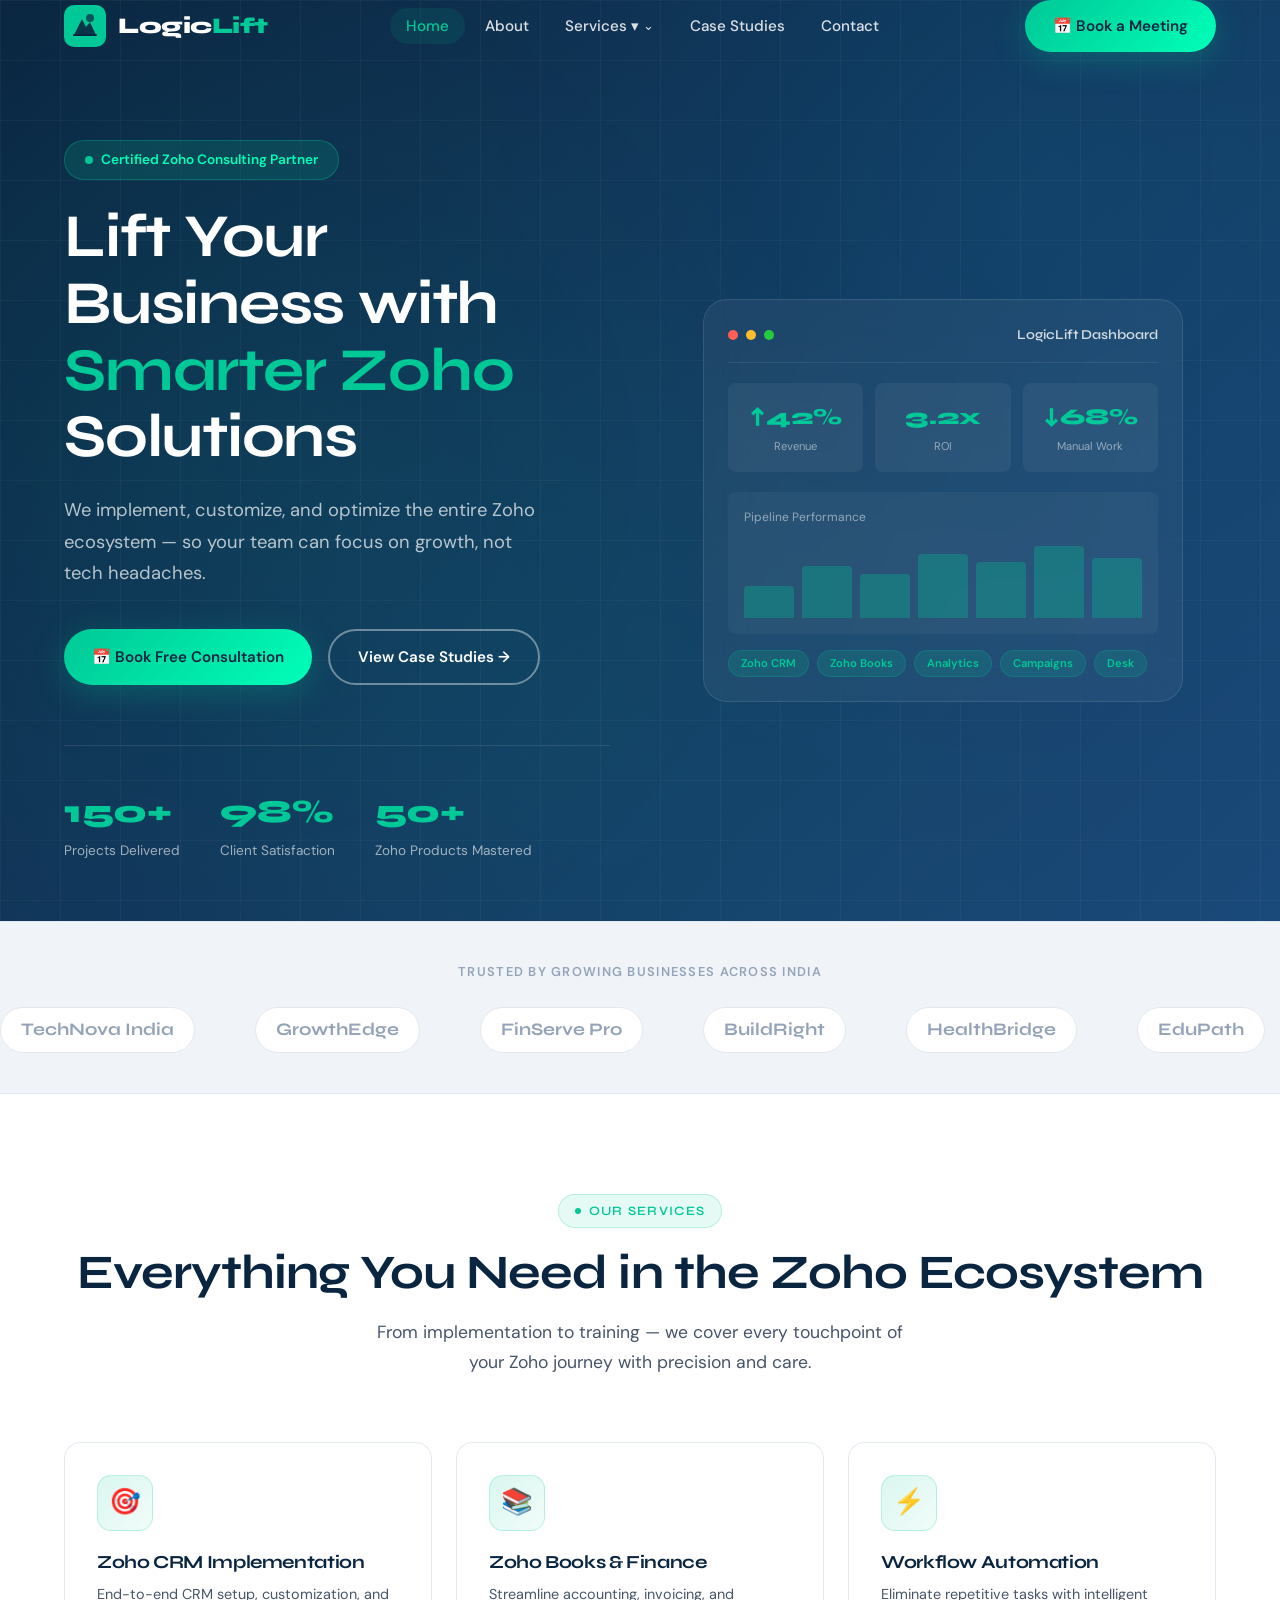
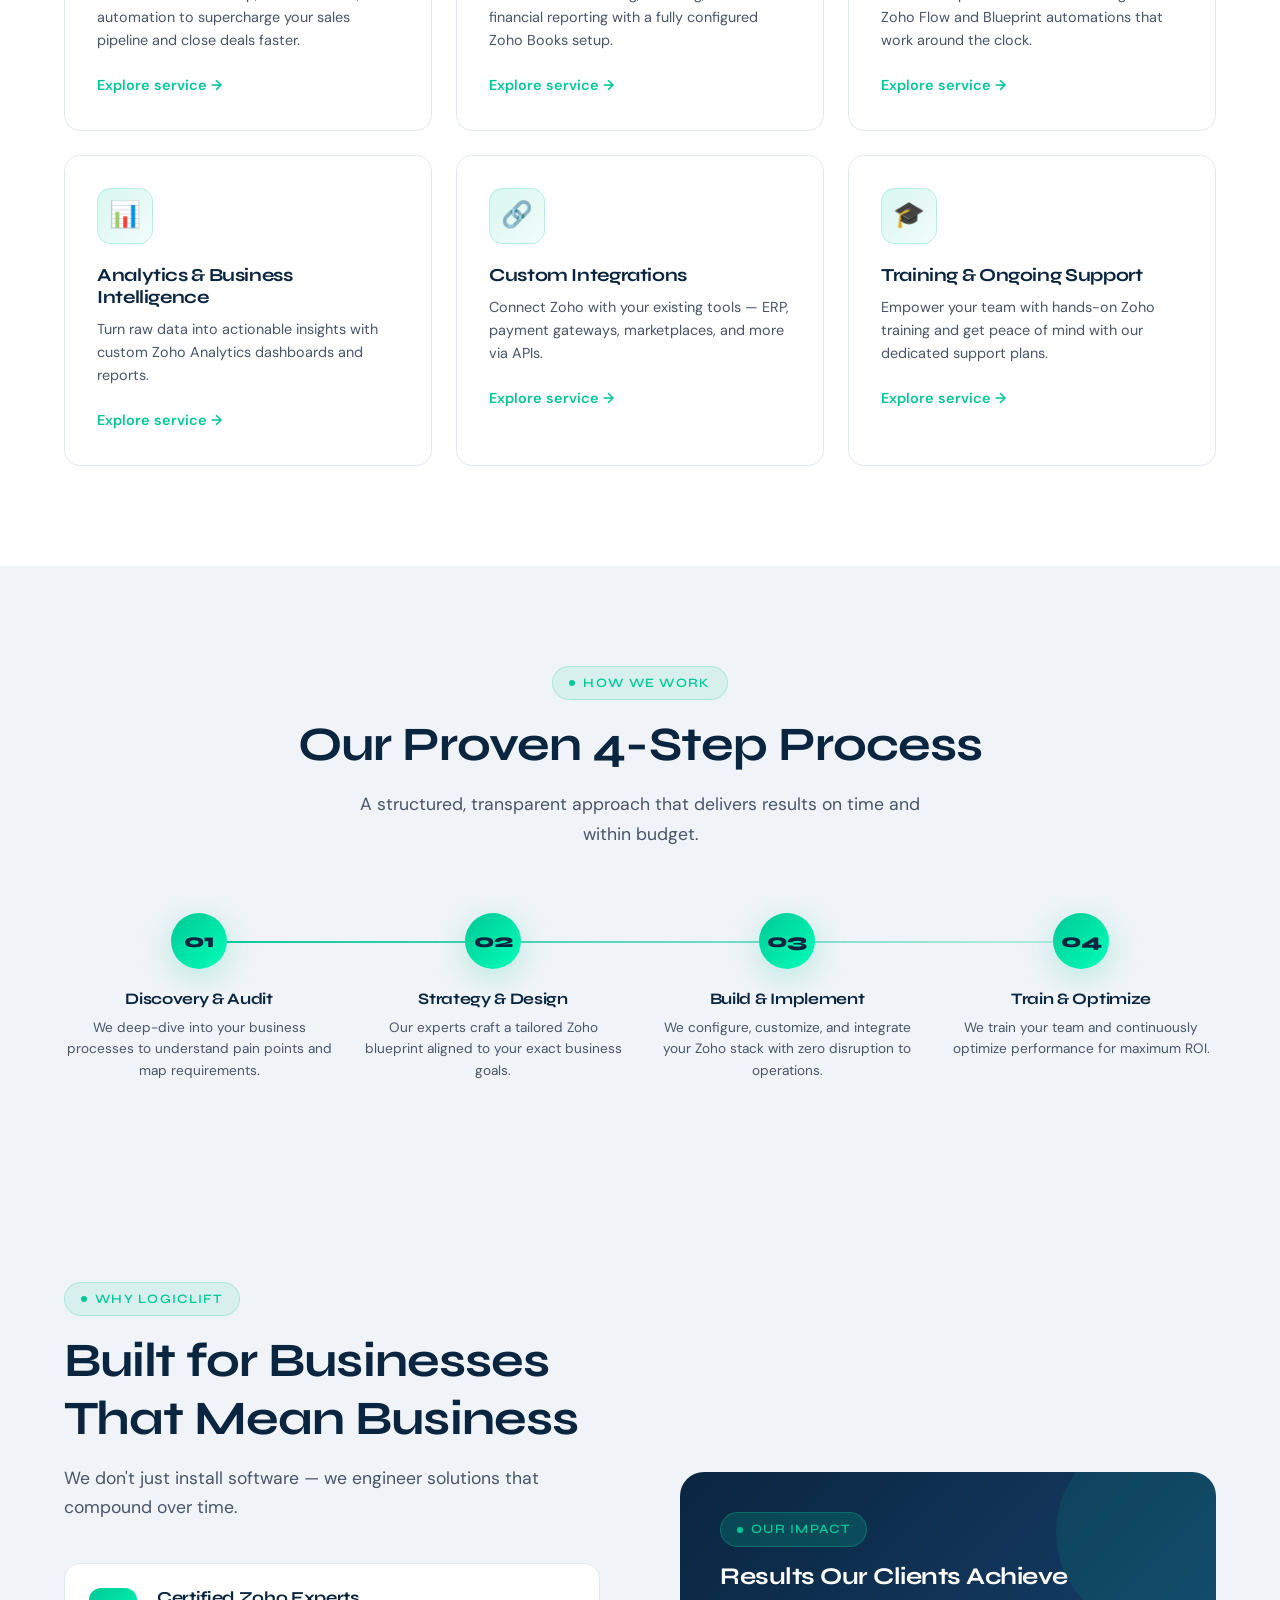
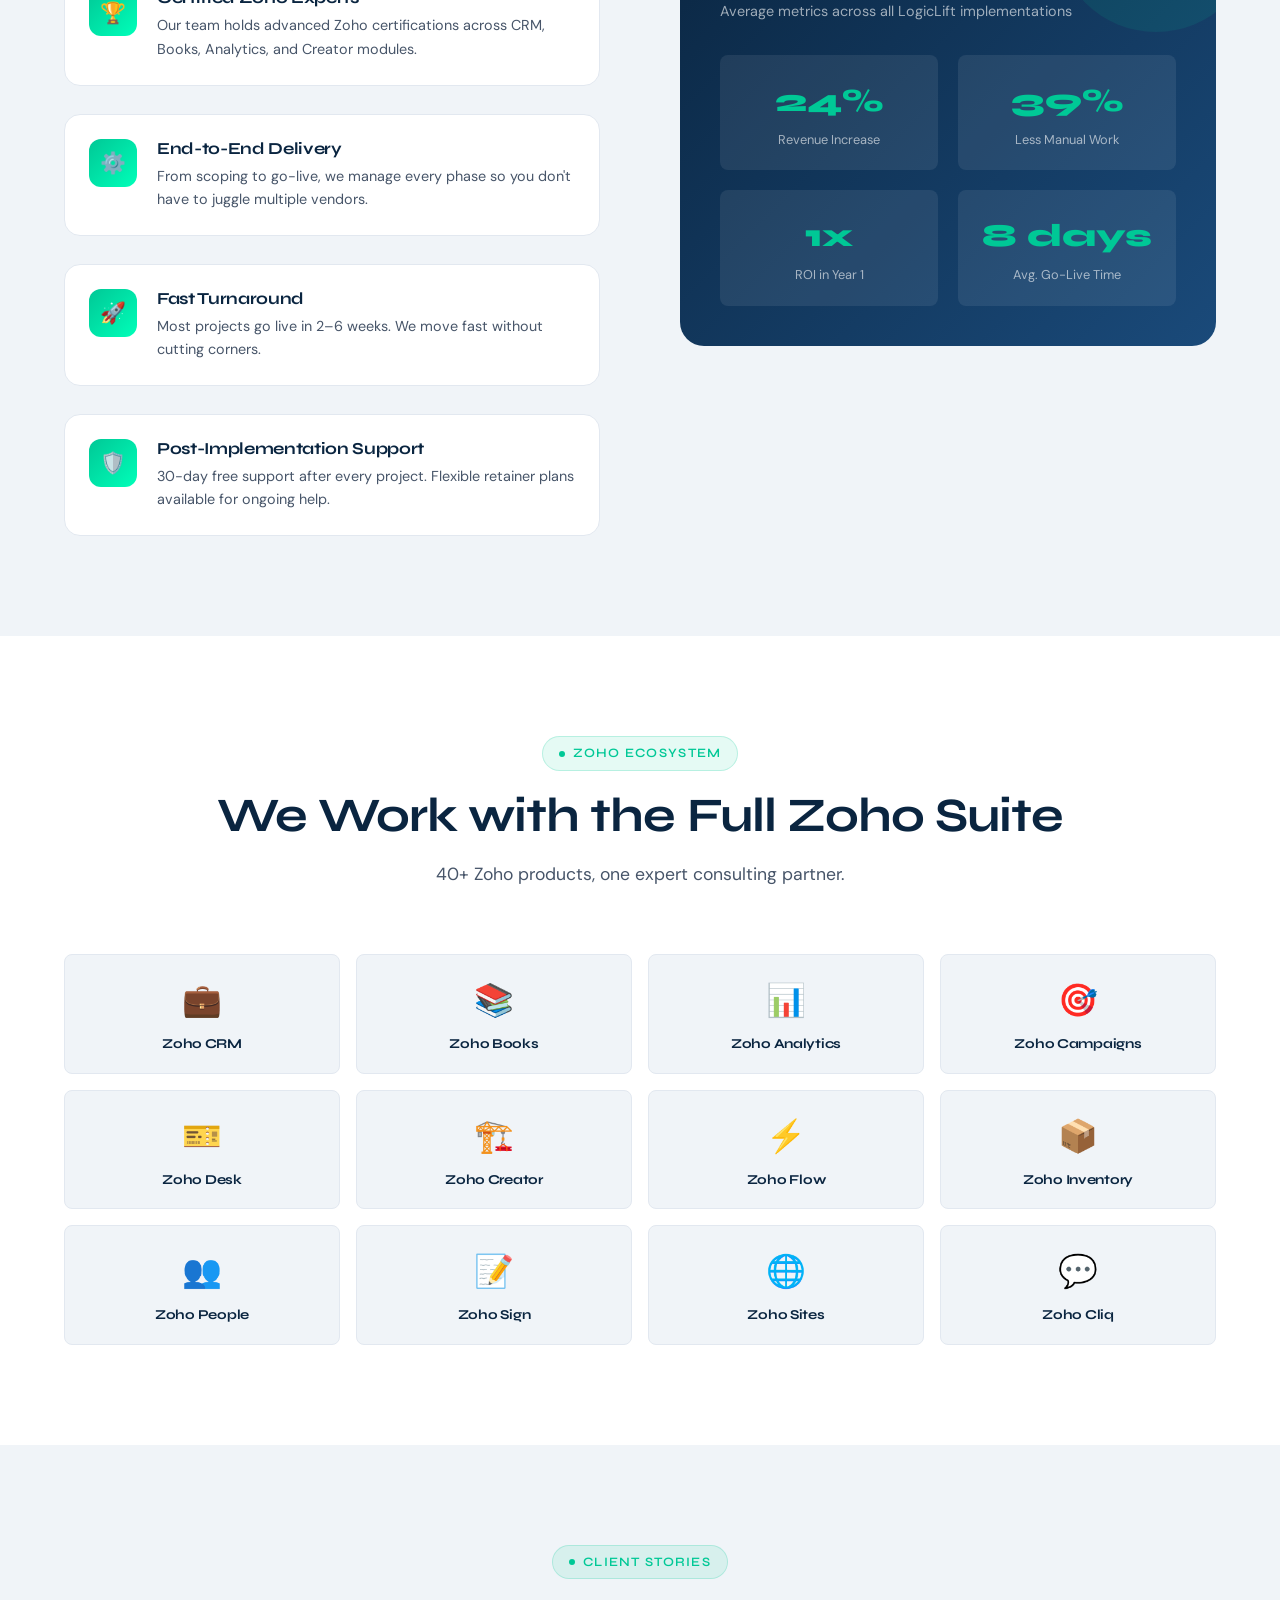
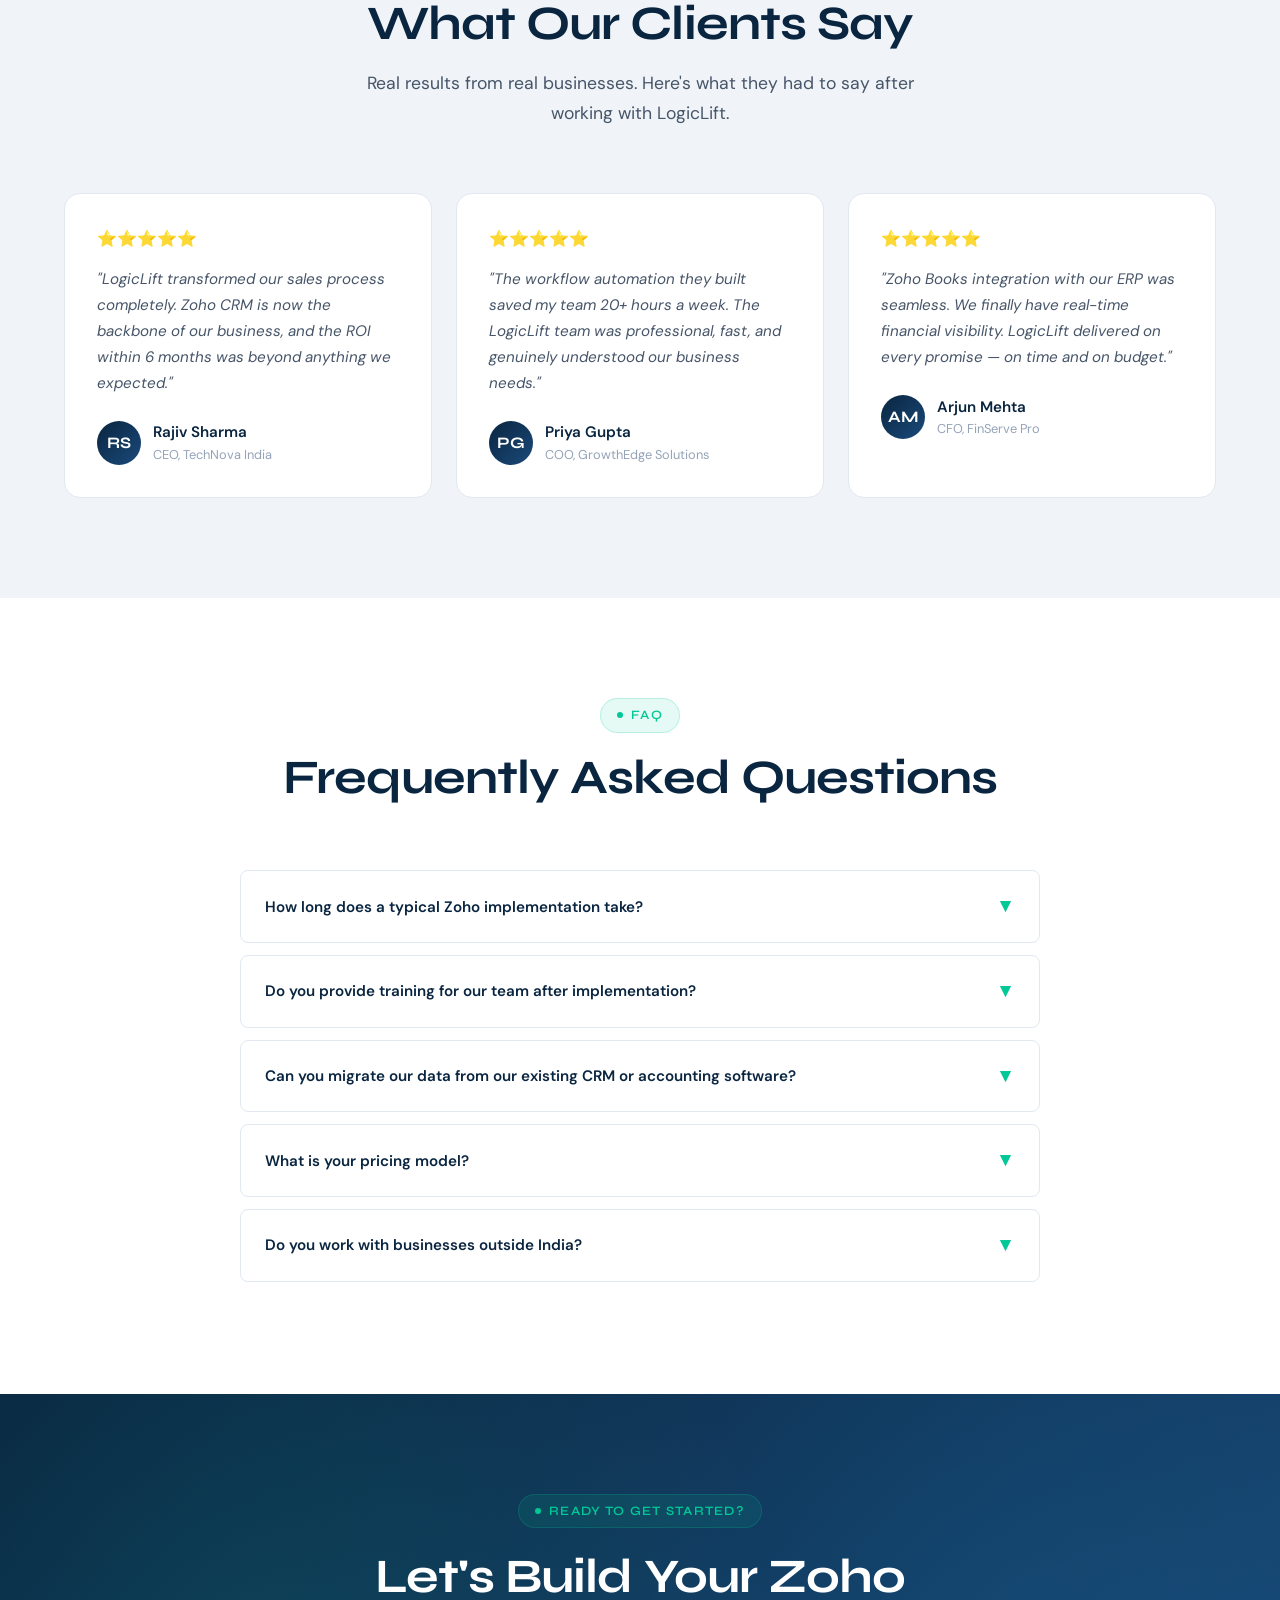
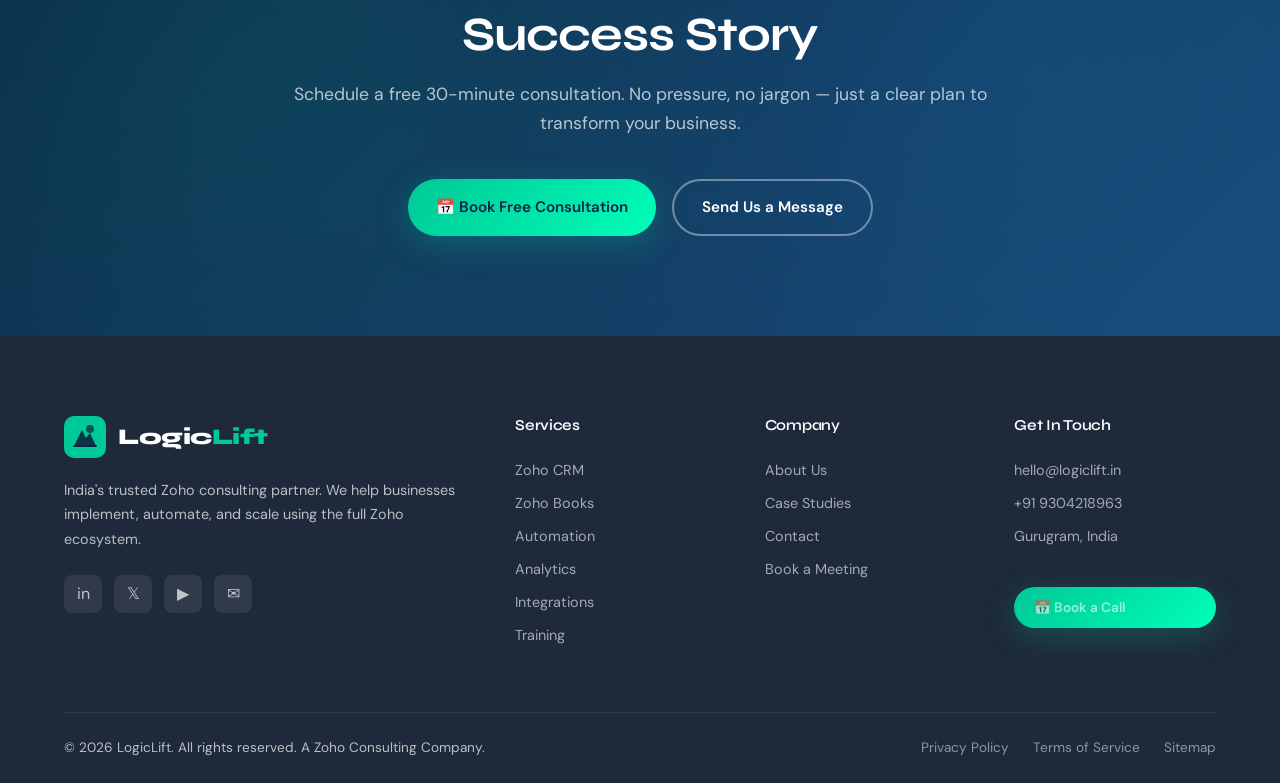
==== index.html @ 877267d1 "Update index.html" ====
<!DOCTYPE html>
<html lang="en">
<head>
  <meta charset="UTF-8">
  <meta name="viewport" content="width=device-width, initial-scale=1.0">
  <title>LogicLift | #1 Zoho Consulting Partner | CRM, Books, Analytics & More</title>
  <meta name="description" content="LogicLift is a premier Zoho consulting company helping businesses streamline operations, automate workflows, and scale with Zoho's full suite of products. Expert Zoho CRM, Books, Analytics, and custom integration services.">
  <meta name="keywords" content="Zoho consulting, Zoho CRM partner, Zoho implementation, Zoho integration, Zoho Books, Zoho Analytics, Zoho automation, business consulting, CRM consulting, LogicLift">
  <meta name="author" content="LogicLift">
  <meta property="og:title" content="LogicLift — Zoho Consulting Experts">
  <meta property="og:description" content="Transform your business with expert Zoho consulting. We help you implement, customize, and maximize the full Zoho ecosystem.">
  <meta property="og:type" content="website">
  <meta property="og:url" content="https://logiclift.in">
  <link rel="canonical" href="https://logiclift.in">
  <link rel="stylesheet" href="css/main.css">

  <!--Favicons-->
  <link rel="icon" type="image/png" href="favicon/favicon-96x96.png" sizes="96x96" />
  <link rel="icon" type="image/svg+xml" href="favicon/favicon.svg" />
  <link rel="shortcut icon" href="favicon/favicon.ico" />
  <link rel="apple-touch-icon" sizes="180x180" href="favicon/apple-touch-icon.png" />
  <link rel="manifest" href="favicon/site.webmanifest" />

  <!-- Structured Data -->
  <script type="application/ld+json">
  {
    "@context": "https://schema.org",
    "@type": "ProfessionalService",
    "name": "LogicLift",
    "description": "Expert Zoho consulting, implementation, and automation services",
    "url": "https://logiclift.in",
    "serviceType": "Zoho Consulting",
    "areaServed": "India"
  }
  </script>
</head>
<body>

  <!-- ======= NAVBAR ======= -->
  <nav class="navbar" id="navbar">
    <div class="container">
      <div class="nav-inner">
        <a href="index.html" class="logo">
          <svg class="logo-icon" viewBox="0 0 42 42" fill="none" xmlns="http://www.w3.org/2000/svg">
            <rect width="42" height="42" rx="10" fill="#00C896"/>
            <path d="M10 30L18 14L22 22L26 17L32 30H10Z" fill="#0A2540" opacity="0.9"/>
            <circle cx="26" cy="13" r="4" fill="#0A2540" opacity="0.7"/>
            <path d="M10 30H32" stroke="#0A2540" stroke-width="2" stroke-linecap="round"/>
          </svg>
          <span class="logo-text">Logic<span>Lift</span></span>
        </a>

        <ul class="nav-links">
          <li><a href="index.html" class="active">Home</a></li>
          <li><a href="pages/about.html" target="_blank">About</a></li>
          <li class="nav-dropdown">
            <a href="pages/services.html" target="_blank">Services ▾</a>
            <div class="dropdown-menu">
              <a href="pages/service-crm.html" target="_blank">
                <span class="drop-icon">🎯</span> Zoho CRM Implementation
              </a>
              <a href="pages/service-books.html" target="_blank">
                <span class="drop-icon">📚</span> Zoho Books & Finance
              </a>
              <a href="pages/service-automation.html" target="_blank">
                <span class="drop-icon">⚡</span> Workflow Automation
              </a>
              <a href="pages/service-analytics.html" target="_blank">
                <span class="drop-icon">📊</span> Zoho Analytics & BI
              </a>
              <a href="pages/service-integration.html" target="_blank">
                <span class="drop-icon">🔗</span> Custom Integrations
              </a>
              <a href="pages/service-training.html" target="_blank">
                <span class="drop-icon">🎓</span> Training & Support
              </a>
            </div>
          </li>
          <li><a href="pages/case-studies.html" target="_blank">Case Studies</a></li>
          <li><a href="pages/contact.html" target="_blank">Contact</a></li>
        </ul>

        <div class="nav-cta">
          <a href="https://calendly.com/ayush1999hzb/30min" target="_blank" class="btn btn-primary">
            📅 Book a Meeting
          </a>
        </div>

        <button class="hamburger" id="hamburger" aria-label="Toggle Menu">
          <span></span><span></span><span></span>
        </button>
      </div>
    </div>
  </nav>

  <!-- Mobile Nav -->
  <div class="mobile-nav" id="mobileNav">
    <a href="index.html">Home</a>
    <a href="#" class="mobile-service-toggle">Services ▾</a>
    <div class="mobile-submenu" style="display:none;">
      <a href="pages/service-crm.html" target="_blank">🎯 Zoho CRM Implementation</a>
      <a href="pages/service-books.html" target="_blank">📚 Zoho Books & Finance</a>
      <a href="pages/service-automation.html" target="_blank">⚡ Workflow Automation</a>
      <a href="pages/service-analytics.html" target="_blank">📊 Zoho Analytics & BI</a>
      <a href="pages/service-integration.html" target="_blank">🔗 Custom Integrations</a>
      <a href="pages/service-training.html" target="_blank">🎓 Training & Support</a>
    </div>
    <a href="pages/about.html" target="_blank">About</a>
    <a href="pages/case-studies.html" target="_blank">Case Studies</a>
    <a href="pages/contact.html" target="_blank">Contact</a>
    <a href="https://calendly.com/ayush1999hzb/30min" target="_blank" style="color: #00C896; font-weight: 700;">📅 Book a Meeting</a>
  </div>

  <!-- ======= HERO ======= -->
  <section class="hero">
    <div class="hero-bg-pattern"></div>
    <div class="hero-grid"></div>
    <div class="container">
      <div class="hero-content">
        <div class="hero-left">
          <div class="hero-badge">
            <span class="hero-badge-dot"></span>
            Certified Zoho Consulting Partner
          </div>
          <h1 class="hero-title">
            Lift Your Business with<br>
            <span class="highlight">Smarter Zoho</span><br>
            Solutions
          </h1>
          <p class="hero-subtitle">
            We implement, customize, and optimize the entire Zoho ecosystem — so your team can focus on growth, not tech headaches.
          </p>
          <div class="hero-actions">
            <a href="https://calendly.com/ayush1999hzb/30min" target="_blank" class="btn btn-primary">
              📅 Book Free Consultation
            </a>
            <a href="pages/case-studies.html" target="_blank" class="btn btn-outline">
              View Case Studies →
            </a>
          </div>
          <div class="hero-stats">
            <div>
              <div class="hero-stat-number" data-count="150" data-suffix="+">0+</div>
              <div class="hero-stat-label">Projects Delivered</div>
            </div>
            <div>
              <div class="hero-stat-number" data-count="98" data-suffix="%">0%</div>
              <div class="hero-stat-label">Client Satisfaction</div>
            </div>
            <div>
              <div class="hero-stat-number" data-count="50" data-suffix="+">0+</div>
              <div class="hero-stat-label">Zoho Products Mastered</div>
            </div>
          </div>
        </div>

        <div class="hero-right">
          <div class="dashboard-mockup">
            <div class="dashboard-header">
              <span class="dashboard-dot" style="background:#FF5F56"></span>
              <span class="dashboard-dot" style="background:#FFBD2E"></span>
              <span class="dashboard-dot" style="background:#27C93F"></span>
              <span class="dashboard-title">LogicLift Dashboard</span>
            </div>
            <div class="dashboard-metrics">
              <div class="metric-card">
                <div class="metric-value">↑42%</div>
                <div class="metric-label">Revenue</div>
              </div>
              <div class="metric-card">
                <div class="metric-value">3.2x</div>
                <div class="metric-label">ROI</div>
              </div>
              <div class="metric-card">
                <div class="metric-value">↓68%</div>
                <div class="metric-label">Manual Work</div>
              </div>
            </div>
            <div class="dashboard-chart">
              <div style="color: rgba(255,255,255,0.5); font-size: 0.75rem; margin-bottom: 10px;">Pipeline Performance</div>
              <div class="chart-bars">
                <div class="bar"></div>
                <div class="bar"></div>
                <div class="bar"></div>
                <div class="bar"></div>
                <div class="bar"></div>
                <div class="bar"></div>
                <div class="bar"></div>
              </div>
            </div>
            <div class="dashboard-integrations">
              <span class="integration-tag">Zoho CRM</span>
              <span class="integration-tag">Zoho Books</span>
              <span class="integration-tag">Analytics</span>
              <span class="integration-tag">Campaigns</span>
              <span class="integration-tag">Desk</span>
            </div>
          </div>
        </div>
      </div>
    </div>
  </section>

  <!-- ======= CLIENTS ======= -->
  <div class="clients-section">
    <div class="clients-label">Trusted by growing businesses across India</div>
    <div style="overflow:hidden;">
      <div class="clients-track">
        <div class="client-logo">TechNova India</div>
        <div class="client-logo">GrowthEdge</div>
        <div class="client-logo">FinServe Pro</div>
        <div class="client-logo">BuildRight</div>
        <div class="client-logo">HealthBridge</div>
        <div class="client-logo">EduPath</div>
        <div class="client-logo">RetailMax</div>
        <div class="client-logo">CloudVentures</div>
        <!-- Duplicate for seamless loop -->
        <div class="client-logo">TechNova India</div>
        <div class="client-logo">GrowthEdge</div>
        <div class="client-logo">FinServe Pro</div>
        <div class="client-logo">BuildRight</div>
        <div class="client-logo">HealthBridge</div>
        <div class="client-logo">EduPath</div>
        <div class="client-logo">RetailMax</div>
        <div class="client-logo">CloudVentures</div>
      </div>
    </div>
  </div>

  <!-- ======= SERVICES ======= -->
  <section class="section" id="services">
    <div class="container">
      <div class="section-header reveal">
        <div class="section-tag">Our Services</div>
        <h2 class="section-title">Everything You Need in the Zoho Ecosystem</h2>
        <p class="section-subtitle">From implementation to training — we cover every touchpoint of your Zoho journey with precision and care.</p>
      </div>
      <div class="services-grid">
        <div class="service-card reveal" data-delay="0">
          <div class="service-icon">🎯</div>
          <h3>Zoho CRM Implementation</h3>
          <p>End-to-end CRM setup, customization, and automation to supercharge your sales pipeline and close deals faster.</p>
          <a href="pages/service-crm.html" target="_blank" class="service-link">Explore service →</a>
        </div>
        <div class="service-card reveal" data-delay="100">
          <div class="service-icon">📚</div>
          <h3>Zoho Books & Finance</h3>
          <p>Streamline accounting, invoicing, and financial reporting with a fully configured Zoho Books setup.</p>
          <a href="pages/service-books.html" target="_blank" class="service-link">Explore service →</a>
        </div>
        <div class="service-card reveal" data-delay="200">
          <div class="service-icon">⚡</div>
          <h3>Workflow Automation</h3>
          <p>Eliminate repetitive tasks with intelligent Zoho Flow and Blueprint automations that work around the clock.</p>
          <a href="pages/service-automation.html" target="_blank" class="service-link">Explore service →</a>
        </div>
        <div class="service-card reveal" data-delay="0">
          <div class="service-icon">📊</div>
          <h3>Analytics & Business Intelligence</h3>
          <p>Turn raw data into actionable insights with custom Zoho Analytics dashboards and reports.</p>
          <a href="pages/service-analytics.html" target="_blank" class="service-link">Explore service →</a>
        </div>
        <div class="service-card reveal" data-delay="100">
          <div class="service-icon">🔗</div>
          <h3>Custom Integrations</h3>
          <p>Connect Zoho with your existing tools — ERP, payment gateways, marketplaces, and more via APIs.</p>
          <a href="pages/service-integration.html" target="_blank" class="service-link">Explore service →</a>
        </div>
        <div class="service-card reveal" data-delay="200">
          <div class="service-icon">🎓</div>
          <h3>Training & Ongoing Support</h3>
          <p>Empower your team with hands-on Zoho training and get peace of mind with our dedicated support plans.</p>
          <a href="pages/service-training.html" target="_blank" class="service-link">Explore service →</a>
        </div>
      </div>
    </div>
  </section>

  <!-- ======= PROCESS ======= -->
  <section class="section" style="background: var(--gray-100);">
    <div class="container">
      <div class="section-header reveal">
        <div class="section-tag">How We Work</div>
        <h2 class="section-title">Our Proven 4-Step Process</h2>
        <p class="section-subtitle">A structured, transparent approach that delivers results on time and within budget.</p>
      </div>
      <div class="process-steps">
        <div class="process-step reveal" data-delay="0">
          <div class="step-number">01</div>
          <h3>Discovery & Audit</h3>
          <p>We deep-dive into your business processes to understand pain points and map requirements.</p>
        </div>
        <div class="process-step reveal" data-delay="100">
          <div class="step-number">02</div>
          <h3>Strategy & Design</h3>
          <p>Our experts craft a tailored Zoho blueprint aligned to your exact business goals.</p>
        </div>
        <div class="process-step reveal" data-delay="200">
          <div class="step-number">03</div>
          <h3>Build & Implement</h3>
          <p>We configure, customize, and integrate your Zoho stack with zero disruption to operations.</p>
        </div>
        <div class="process-step reveal" data-delay="300">
          <div class="step-number">04</div>
          <h3>Train & Optimize</h3>
          <p>We train your team and continuously optimize performance for maximum ROI.</p>
        </div>
      </div>
    </div>
  </section>

  <!-- ======= WHY US ======= -->
  <section class="section why-section">
    <div class="container">
      <div class="why-grid">
        <div>
          <div class="section-tag">Why LogicLift</div>
          <h2 class="section-title" style="text-align:left;">Built for Businesses That Mean Business</h2>
          <p class="section-subtitle" style="text-align:left; margin:0 0 40px;">We don't just install software — we engineer solutions that compound over time.</p>
          <div class="why-features">
            <div class="feature-item reveal">
              <div class="feature-icon-wrap">🏆</div>
              <div class="feature-text">
                <h4>Certified Zoho Experts</h4>
                <p>Our team holds advanced Zoho certifications across CRM, Books, Analytics, and Creator modules.</p>
              </div>
            </div>
            <div class="feature-item reveal">
              <div class="feature-icon-wrap">⚙️</div>
              <div class="feature-text">
                <h4>End-to-End Delivery</h4>
                <p>From scoping to go-live, we manage every phase so you don't have to juggle multiple vendors.</p>
              </div>
            </div>
            <div class="feature-item reveal">
              <div class="feature-icon-wrap">🚀</div>
              <div class="feature-text">
                <h4>Fast Turnaround</h4>
                <p>Most projects go live in 2–6 weeks. We move fast without cutting corners.</p>
              </div>
            </div>
            <div class="feature-item reveal">
              <div class="feature-icon-wrap">🛡️</div>
              <div class="feature-text">
                <h4>Post-Implementation Support</h4>
                <p>30-day free support after every project. Flexible retainer plans available for ongoing help.</p>
              </div>
            </div>
          </div>
        </div>

        <div class="why-visual reveal">
          <div class="why-card">
            <div class="section-tag" style="background:rgba(0,200,150,0.2); border-color:rgba(0,200,150,0.3)">Our Impact</div>
            <h3 style="color:white; font-size:1.5rem; margin-bottom:8px;">Results Our Clients Achieve</h3>
            <p style="color:rgba(255,255,255,0.6); font-size:0.9rem;">Average metrics across all LogicLift implementations</p>
            <div class="why-card-stats">
              <div class="stat-box">
                <div class="num" data-count="42" data-suffix="%">0%</div>
                <div class="lbl">Revenue Increase</div>
              </div>
              <div class="stat-box">
                <div class="num" data-count="68" data-suffix="%">0%</div>
                <div class="lbl">Less Manual Work</div>
              </div>
              <div class="stat-box">
                <div class="num" data-count="3" data-suffix="x">0x</div>
                <div class="lbl">ROI in Year 1</div>
              </div>
              <div class="stat-box">
                <div class="num" data-count="14" data-suffix=" days">0</div>
                <div class="lbl">Avg. Go-Live Time</div>
              </div>
            </div>
          </div>
        </div>
      </div>
    </div>
  </section>

  <!-- ======= ZOHO PRODUCTS ======= -->
  <section class="section">
    <div class="container">
      <div class="section-header reveal">
        <div class="section-tag">Zoho Ecosystem</div>
        <h2 class="section-title">We Work with the Full Zoho Suite</h2>
        <p class="section-subtitle">40+ Zoho products, one expert consulting partner.</p>
      </div>
      <div class="zoho-products-grid reveal">
        <div class="zoho-product-item"><div class="icon">💼</div><h4>Zoho CRM</h4></div>
        <div class="zoho-product-item"><div class="icon">📚</div><h4>Zoho Books</h4></div>
        <div class="zoho-product-item"><div class="icon">📊</div><h4>Zoho Analytics</h4></div>
        <div class="zoho-product-item"><div class="icon">🎯</div><h4>Zoho Campaigns</h4></div>
        <div class="zoho-product-item"><div class="icon">🎫</div><h4>Zoho Desk</h4></div>
        <div class="zoho-product-item"><div class="icon">🏗️</div><h4>Zoho Creator</h4></div>
        <div class="zoho-product-item"><div class="icon">⚡</div><h4>Zoho Flow</h4></div>
        <div class="zoho-product-item"><div class="icon">📦</div><h4>Zoho Inventory</h4></div>
        <div class="zoho-product-item"><div class="icon">👥</div><h4>Zoho People</h4></div>
        <div class="zoho-product-item"><div class="icon">📝</div><h4>Zoho Sign</h4></div>
        <div class="zoho-product-item"><div class="icon">🌐</div><h4>Zoho Sites</h4></div>
        <div class="zoho-product-item"><div class="icon">💬</div><h4>Zoho Cliq</h4></div>
      </div>
    </div>
  </section>

  <!-- ======= TESTIMONIALS ======= -->
  <section class="section" style="background: var(--gray-100);">
    <div class="container">
      <div class="section-header reveal">
        <div class="section-tag">Client Stories</div>
        <h2 class="section-title">What Our Clients Say</h2>
        <p class="section-subtitle">Real results from real businesses. Here's what they had to say after working with LogicLift.</p>
      </div>
      <div class="testimonials-grid">
        <div class="testimonial-card reveal">
          <div class="stars">⭐⭐⭐⭐⭐</div>
          <p class="testimonial-text">"LogicLift transformed our sales process completely. Zoho CRM is now the backbone of our business, and the ROI within 6 months was beyond anything we expected."</p>
          <div class="testimonial-author">
            <div class="author-avatar">RS</div>
            <div>
              <div class="author-name">Rajiv Sharma</div>
              <div class="author-role">CEO, TechNova India</div>
            </div>
          </div>
        </div>
        <div class="testimonial-card reveal" data-delay="100">
          <div class="stars">⭐⭐⭐⭐⭐</div>
          <p class="testimonial-text">"The workflow automation they built saved my team 20+ hours a week. The LogicLift team was professional, fast, and genuinely understood our business needs."</p>
          <div class="testimonial-author">
            <div class="author-avatar">PG</div>
            <div>
              <div class="author-name">Priya Gupta</div>
              <div class="author-role">COO, GrowthEdge Solutions</div>
            </div>
          </div>
        </div>
        <div class="testimonial-card reveal" data-delay="200">
          <div class="stars">⭐⭐⭐⭐⭐</div>
          <p class="testimonial-text">"Zoho Books integration with our ERP was seamless. We finally have real-time financial visibility. LogicLift delivered on every promise — on time and on budget."</p>
          <div class="testimonial-author">
            <div class="author-avatar">AM</div>
            <div>
              <div class="author-name">Arjun Mehta</div>
              <div class="author-role">CFO, FinServe Pro</div>
            </div>
          </div>
        </div>
      </div>
    </div>
  </section>

  <!-- ======= FAQ ======= -->
  <section class="section">
    <div class="container">
      <div class="section-header reveal">
        <div class="section-tag">FAQ</div>
        <h2 class="section-title">Frequently Asked Questions</h2>
      </div>
      <div class="faq-list">
        <div class="faq-item">
          <div class="faq-question">How long does a typical Zoho implementation take? <span class="faq-arrow">▼</span></div>
          <div class="faq-answer"><div class="faq-answer-inner">Most Zoho CRM or Books implementations take 2–4 weeks depending on complexity. Enterprise-level projects with custom integrations may take 6–10 weeks. We always provide a detailed timeline in our scoping call.</div></div>
        </div>
        <div class="faq-item">
          <div class="faq-question">Do you provide training for our team after implementation? <span class="faq-arrow">▼</span></div>
          <div class="faq-answer"><div class="faq-answer-inner">Absolutely. Every engagement includes a handover training session. We also offer ongoing training retainers for teams that want deeper mastery of Zoho tools.</div></div>
        </div>
        <div class="faq-item">
          <div class="faq-question">Can you migrate our data from our existing CRM or accounting software? <span class="faq-arrow">▼</span></div>
          <div class="faq-answer"><div class="faq-answer-inner">Yes. We handle data migration from tools like Salesforce, HubSpot, Tally, QuickBooks, and spreadsheets into Zoho with full data integrity checks.</div></div>
        </div>
        <div class="faq-item">
          <div class="faq-question">What is your pricing model? <span class="faq-arrow">▼</span></div>
          <div class="faq-answer"><div class="faq-answer-inner">We offer flexible pricing: fixed-scope project pricing, hourly consulting, and monthly retainer plans. Book a free 30-minute discovery call to get a custom quote based on your requirements.</div></div>
        </div>
        <div class="faq-item">
          <div class="faq-question">Do you work with businesses outside India? <span class="faq-arrow">▼</span></div>
          <div class="faq-answer"><div class="faq-answer-inner">Yes! We work with clients across India, UAE, UK, USA, and Southeast Asia. All our engagements are remote-friendly with dedicated communication channels.</div></div>
        </div>
      </div>
    </div>
  </section>

  <!-- ======= CTA ======= -->
  <section class="section cta-section">
    <div class="container">
      <div class="cta-content reveal">
        <div class="section-tag" style="margin: 0 auto 20px;">Ready to get started?</div>
        <h2>Let's Build Your Zoho Success Story</h2>
        <p>Schedule a free 30-minute consultation. No pressure, no jargon — just a clear plan to transform your business.</p>
        <div class="cta-actions">
          <a href="https://calendly.com/ayush1999hzb/30min" target="_blank" class="btn btn-primary">
            📅 Book Free Consultation
          </a>
          <a href="pages/contact.html" target="_blank" class="btn btn-outline">
            Send Us a Message
          </a>
        </div>
      </div>
    </div>
  </section>

  <!-- ======= FOOTER ======= -->
  <footer class="footer">
    <div class="container">
      <div class="footer-grid">
        <div>
          <div class="footer-logo">
            <a href="index.html" class="logo">
              <svg class="logo-icon" viewBox="0 0 42 42" fill="none">
                <rect width="42" height="42" rx="10" fill="#00C896"/>
                <path d="M10 30L18 14L22 22L26 17L32 30H10Z" fill="#0A2540" opacity="0.9"/>
                <circle cx="26" cy="13" r="4" fill="#0A2540" opacity="0.7"/>
                <path d="M10 30H32" stroke="#0A2540" stroke-width="2" stroke-linecap="round"/>
              </svg>
              <span class="logo-text">Logic<span>Lift</span></span>
            </a>
          </div>
          <p class="footer-desc">India's trusted Zoho consulting partner. We help businesses implement, automate, and scale using the full Zoho ecosystem.</p>
          <div class="footer-social">
            <div class="social-btn" title="LinkedIn">in</div>
            <div class="social-btn" title="Twitter">𝕏</div>
            <div class="social-btn" title="YouTube">▶</div>
            <div class="social-btn" title="Email">✉</div>
          </div>
        </div>
        <div class="footer-col">
          <h4>Services</h4>
          <a href="pages/service-crm.html" target="_blank">Zoho CRM</a>
          <a href="pages/service-books.html" target="_blank">Zoho Books</a>
          <a href="pages/service-automation.html" target="_blank">Automation</a>
          <a href="pages/service-analytics.html" target="_blank">Analytics</a>
          <a href="pages/service-integration.html" target="_blank">Integrations</a>
          <a href="pages/service-training.html" target="_blank">Training</a>
        </div>
        <div class="footer-col">
          <h4>Company</h4>
          <a href="pages/about.html" target="_blank">About Us</a>
          <a href="pages/case-studies.html" target="_blank">Case Studies</a>
          <a href="pages/contact.html" target="_blank">Contact</a>
          <a href="https://calendly.com/ayush1999hzb/30min" target="_blank">Book a Meeting</a>
        </div>
        <div class="footer-col">
          <h4>Get In Touch</h4>
          <a href="mailto:hello@logiclift.in">hello@logiclift.in</a>
          <a href="tel:+919304218963">+91 9304218963</a>
          <a href="#">Gurugram, India</a>
          <br>
          <a href="https://calendly.com/ayush1999hzb/30min" target="_blank" class="btn btn-primary" style="margin-top:8px; font-size:0.85rem; padding:10px 20px;">📅 Book a Call</a>
        </div>
      </div>
      <div class="footer-bottom">
        <p>© 2026 LogicLift. All rights reserved. A Zoho Consulting Company.</p>
        <div class="footer-links">
          <a href="#">Privacy Policy</a>
          <a href="#">Terms of Service</a>
          <a href="#">Sitemap</a>
        </div>
      </div>
    </div>
  </footer>

  <script src="js/main.js"></script>
</body>
</html>
---- css/main.css ----
/* ==========================================
   LogicLift - Main Stylesheet
   Zoho Consulting Excellence
   ========================================== */

@import url('https://fonts.googleapis.com/css2?family=Syne:wght@400;500;600;700;800&family=DM+Sans:ital,wght@0,300;0,400;0,500;0,600;1,400&display=swap');

/* === CSS Variables === */
:root {
  --primary: #0A2540;
  --accent: #00C896;
  --accent-light: #00FFB9;
  --accent-warm: #FF6B35;
  --light: #F5F7FA;
  --white: #FFFFFF;
  --gray-100: #F0F4F8;
  --gray-200: #E2E8F0;
  --gray-400: #94A3B8;
  --gray-600: #475569;
  --gray-800: #1E293B;
  --text: #1E293B;
  --gradient: linear-gradient(135deg, #0A2540 0%, #1a4a7a 100%);
  --gradient-accent: linear-gradient(135deg, #00C896 0%, #00FFB9 100%);
  --shadow-sm: 0 2px 8px rgba(10,37,64,0.08);
  --shadow-md: 0 8px 32px rgba(10,37,64,0.12);
  --shadow-lg: 0 20px 60px rgba(10,37,64,0.18);
  --shadow-accent: 0 8px 32px rgba(0,200,150,0.25);
  --radius: 16px;
  --radius-sm: 8px;
  --radius-lg: 24px;
  --transition: all 0.3s cubic-bezier(0.4, 0, 0.2, 1);
  --nav-height: 80px;
  --font-display: 'Syne', sans-serif;
  --font-body: 'DM Sans', sans-serif;
}

/* === Reset & Base === */
*, *::before, *::after { box-sizing: border-box; margin: 0; padding: 0; }

html { scroll-behavior: smooth; font-size: 16px; }

body {
  font-family: var(--font-body);
  color: var(--text);
  background: var(--white);
  line-height: 1.6;
  overflow-x: hidden;
}

h1, h2, h3, h4, h5 {
  font-family: var(--font-display);
  font-weight: 700;
  line-height: 1.2;
  letter-spacing: -0.02em;
}

a { text-decoration: none; color: inherit; }
img { max-width: 100%; display: block; }
ul { list-style: none; }

/* === Utility === */
.container {
  width: 100%;
  max-width: 1200px;
  margin: 0 auto;
  padding: 0 24px;
}

.section-tag {
  display: inline-flex;
  align-items: center;
  gap: 8px;
  background: rgba(0,200,150,0.1);
  color: var(--accent);
  font-family: var(--font-display);
  font-weight: 600;
  font-size: 0.8rem;
  letter-spacing: 0.1em;
  text-transform: uppercase;
  padding: 6px 16px;
  border-radius: 100px;
  border: 1px solid rgba(0,200,150,0.2);
  margin-bottom: 16px;
}

.section-tag::before {
  content: '';
  width: 6px;
  height: 6px;
  background: var(--accent);
  border-radius: 50%;
}

.btn {
  display: inline-flex;
  align-items: center;
  gap: 8px;
  padding: 14px 28px;
  border-radius: 100px;
  font-family: var(--font-body);
  font-size: 0.95rem;
  font-weight: 600;
  cursor: pointer;
  border: none;
  transition: var(--transition);
  white-space: nowrap;
}

.btn-primary {
  background: var(--gradient-accent);
  color: var(--primary);
  box-shadow: var(--shadow-accent);
}

.btn-primary:hover {
  transform: translateY(-2px);
  box-shadow: 0 12px 40px rgba(0,200,150,0.4);
}

.btn-outline {
  background: transparent;
  color: var(--white);
  border: 2px solid rgba(255,255,255,0.4);
  backdrop-filter: blur(8px);
}

.btn-outline:hover {
  background: rgba(255,255,255,0.1);
  border-color: var(--white);
}

.btn-dark {
  background: var(--primary);
  color: var(--white);
}

.btn-dark:hover {
  background: #0e3060;
  transform: translateY(-2px);
  box-shadow: var(--shadow-md);
}

/* === Navigation === */
.navbar {
  position: fixed;
  top: 0;
  left: 0;
  right: 0;
  height: var(--nav-height);
  z-index: 1000;
  transition: var(--transition);
}

.navbar.scrolled {
  background: rgba(10,37,64,0.95);
  backdrop-filter: blur(20px);
  box-shadow: var(--shadow-md);
}

.navbar.light-nav {
  background: rgba(255,255,255,0.95);
  backdrop-filter: blur(20px);
  box-shadow: var(--shadow-sm);
}

.navbar.light-nav .nav-links a,
.navbar.light-nav .logo-text {
  color: var(--primary);
}

.navbar.light-nav .nav-links a:hover,
.navbar.light-nav .nav-links a.active {
  color: var(--accent);
}

.nav-inner {
  display: flex;
  align-items: center;
  justify-content: space-between;
  height: 100%;
}

.logo {
  display: flex;
  align-items: center;
  gap: 12px;
  text-decoration: none;
}

.logo-icon {
  width: 42px;
  height: 42px;
}

.logo-text {
  font-family: var(--font-display);
  font-weight: 800;
  font-size: 1.4rem;
  color: var(--white);
  letter-spacing: -0.02em;
}

.logo-text span { color: var(--accent); }

.nav-links {
  display: flex;
  align-items: center;
  gap: 4px;
}

.nav-links a {
  color: rgba(255,255,255,0.85);
  font-weight: 500;
  font-size: 0.95rem;
  padding: 8px 16px;
  border-radius: 100px;
  transition: var(--transition);
}

.nav-links a:hover,
.nav-links a.active {
  color: var(--accent);
  background: rgba(0,200,150,0.1);
}

/* Services Dropdown */
.nav-dropdown {
  position: relative;
}

.nav-dropdown > a {
  display: flex;
  align-items: center;
  gap: 4px;
}

.nav-dropdown > a::after {
  content: '⌄';
  font-size: 0.8rem;
  transition: var(--transition);
}

.nav-dropdown:hover > a::after {
  transform: rotate(-180deg);
}

.dropdown-menu {
  position: absolute;
  top: calc(100% + 12px);
  left: 50%;
  transform: translateX(-50%) translateY(8px);
  width: 280px;
  background: var(--white);
  border-radius: var(--radius);
  box-shadow: var(--shadow-lg);
  border: 1px solid var(--gray-200);
  opacity: 0;
  pointer-events: none;
  transition: var(--transition);
  padding: 8px;
  z-index: 100;
}

.nav-dropdown:hover .dropdown-menu {
  opacity: 1;
  pointer-events: all;
  transform: translateX(-50%) translateY(0);
}

.dropdown-menu a {
  display: flex;
  align-items: center;
  gap: 12px;
  padding: 12px 16px;
  border-radius: var(--radius-sm);
  color: var(--text) !important;
  font-size: 0.9rem;
  background: none !important;
  transition: var(--transition);
}

.dropdown-menu a:hover {
  background: var(--gray-100) !important;
  color: var(--primary) !important;
}

.dropdown-menu a .drop-icon {
  width: 32px;
  height: 32px;
  background: var(--gray-100);
  border-radius: var(--radius-sm);
  display: flex;
  align-items: center;
  justify-content: center;
  font-size: 1rem;
  flex-shrink: 0;
}

.dropdown-menu a:hover .drop-icon {
  background: rgba(0,200,150,0.15);
}

.nav-cta { margin-left: 8px; }

/* Hamburger */
.hamburger {
  display: none;
  flex-direction: column;
  gap: 5px;
  cursor: pointer;
  padding: 8px;
  border: none;
  background: none;
}

.hamburger span {
  display: block;
  width: 24px;
  height: 2px;
  background: var(--white);
  transition: var(--transition);
  border-radius: 2px;
}

.light-nav .hamburger span { background: var(--primary); }

.hamburger.active span:nth-child(1) { transform: rotate(45deg) translate(5px, 5px); }
.hamburger.active span:nth-child(2) { opacity: 0; }
.hamburger.active span:nth-child(3) { transform: rotate(-45deg) translate(5px, -5px); }

/* Mobile Nav */
.mobile-nav {
  display: none;
  position: fixed;
  top: var(--nav-height);
  left: 0;
  right: 0;
  background: var(--primary);
  z-index: 999;
  padding: 20px;
  transform: translateY(-100%);
  transition: var(--transition);
  max-height: calc(100vh - var(--nav-height));
  overflow-y: auto;
}

.mobile-nav.open {
  transform: translateY(0);
  display: block;
}

.mobile-nav a {
  display: block;
  color: rgba(255,255,255,0.85);
  padding: 14px 16px;
  border-radius: var(--radius-sm);
  font-weight: 500;
  border-bottom: 1px solid rgba(255,255,255,0.08);
  transition: var(--transition);
}

.mobile-nav a:hover { color: var(--accent); background: rgba(0,200,150,0.1); }

.mobile-submenu { padding-left: 16px; }
.mobile-submenu a { font-size: 0.9rem; }

/* === Hero Section === */
.hero {
  min-height: 100vh;
  background: var(--gradient);
  position: relative;
  overflow: hidden;
  display: flex;
  align-items: center;
  padding-top: var(--nav-height);
}

.hero-bg-pattern {
  position: absolute;
  inset: 0;
  background-image:
    radial-gradient(circle at 20% 50%, rgba(0,200,150,0.08) 0%, transparent 50%),
    radial-gradient(circle at 80% 20%, rgba(0,200,255,0.06) 0%, transparent 50%),
    radial-gradient(circle at 50% 80%, rgba(0,200,150,0.05) 0%, transparent 50%);
}

.hero-grid {
  position: absolute;
  inset: 0;
  background-image: linear-gradient(rgba(255,255,255,0.03) 1px, transparent 1px),
    linear-gradient(90deg, rgba(255,255,255,0.03) 1px, transparent 1px);
  background-size: 60px 60px;
}

.hero-content {
  position: relative;
  z-index: 2;
  display: grid;
  grid-template-columns: 1fr 1fr;
  gap: 60px;
  align-items: center;
  width: 100%;
}

.hero-left { padding: 60px 0; }

.hero-badge {
  display: inline-flex;
  align-items: center;
  gap: 8px;
  background: rgba(0,200,150,0.15);
  border: 1px solid rgba(0,200,150,0.3);
  color: var(--accent-light);
  padding: 8px 20px;
  border-radius: 100px;
  font-size: 0.85rem;
  font-weight: 600;
  margin-bottom: 24px;
  animation: fadeInDown 0.6s ease;
}

.hero-badge-dot {
  width: 8px;
  height: 8px;
  background: var(--accent);
  border-radius: 50%;
  animation: pulse 2s infinite;
}

@keyframes pulse {
  0%, 100% { opacity: 1; transform: scale(1); }
  50% { opacity: 0.6; transform: scale(0.8); }
}

.hero-title {
  font-size: clamp(2.5rem, 5vw, 3.8rem);
  color: var(--white);
  line-height: 1.1;
  margin-bottom: 24px;
  animation: fadeInUp 0.7s ease 0.1s both;
}

.hero-title .highlight {
  color: var(--accent);
  position: relative;
}

.hero-subtitle {
  font-size: 1.15rem;
  color: rgba(255,255,255,0.7);
  margin-bottom: 40px;
  line-height: 1.7;
  max-width: 480px;
  animation: fadeInUp 0.7s ease 0.2s both;
}

.hero-actions {
  display: flex;
  gap: 16px;
  flex-wrap: wrap;
  animation: fadeInUp 0.7s ease 0.3s both;
}

.hero-stats {
  display: flex;
  gap: 40px;
  margin-top: 60px;
  padding-top: 40px;
  border-top: 1px solid rgba(255,255,255,0.1);
  animation: fadeInUp 0.7s ease 0.4s both;
}

.hero-stat-number {
  font-family: var(--font-display);
  font-size: 2rem;
  font-weight: 800;
  color: var(--accent);
}

.hero-stat-label {
  font-size: 0.85rem;
  color: rgba(255,255,255,0.6);
  margin-top: 2px;
}

.hero-right {
  position: relative;
  display: flex;
  align-items: center;
  justify-content: center;
  animation: fadeInRight 0.8s ease 0.2s both;
}

/* Dashboard mockup */
.dashboard-mockup {
  background: rgba(255,255,255,0.05);
  border: 1px solid rgba(255,255,255,0.1);
  border-radius: var(--radius-lg);
  padding: 24px;
  backdrop-filter: blur(20px);
  width: 100%;
  max-width: 480px;
}

.dashboard-header {
  display: flex;
  align-items: center;
  gap: 8px;
  margin-bottom: 20px;
  padding-bottom: 16px;
  border-bottom: 1px solid rgba(255,255,255,0.08);
}

.dashboard-dot {
  width: 10px;
  height: 10px;
  border-radius: 50%;
}

.dashboard-title {
  color: rgba(255,255,255,0.8);
  font-size: 0.85rem;
  font-weight: 600;
  margin-left: auto;
  font-family: var(--font-display);
}

.dashboard-metrics {
  display: grid;
  grid-template-columns: repeat(3, 1fr);
  gap: 12px;
  margin-bottom: 20px;
}

.metric-card {
  background: rgba(255,255,255,0.05);
  border-radius: var(--radius-sm);
  padding: 16px;
  text-align: center;
}

.metric-value {
  font-family: var(--font-display);
  font-size: 1.4rem;
  font-weight: 800;
  color: var(--accent);
}

.metric-label {
  font-size: 0.7rem;
  color: rgba(255,255,255,0.5);
  margin-top: 4px;
}

.dashboard-chart {
  background: rgba(255,255,255,0.04);
  border-radius: var(--radius-sm);
  padding: 16px;
  margin-bottom: 16px;
}

.chart-bars {
  display: flex;
  align-items: flex-end;
  gap: 8px;
  height: 80px;
}

.bar {
  flex: 1;
  border-radius: 4px 4px 0 0;
  background: rgba(0,200,150,0.3);
  transition: var(--transition);
  position: relative;
  overflow: hidden;
}

.bar::after {
  content: '';
  position: absolute;
  inset: 0;
  background: var(--gradient-accent);
  opacity: 0;
  transition: var(--transition);
}

.bar:hover::after { opacity: 1; }

.dashboard-integrations {
  display: flex;
  gap: 8px;
  flex-wrap: wrap;
}

.integration-tag {
  background: rgba(0,200,150,0.15);
  border: 1px solid rgba(0,200,150,0.2);
  color: var(--accent);
  font-size: 0.7rem;
  font-weight: 600;
  padding: 4px 12px;
  border-radius: 100px;
}

/* === Animations === */
@keyframes fadeInUp {
  from { opacity: 0; transform: translateY(24px); }
  to { opacity: 1; transform: translateY(0); }
}

@keyframes fadeInDown {
  from { opacity: 0; transform: translateY(-16px); }
  to { opacity: 1; transform: translateY(0); }
}

@keyframes fadeInRight {
  from { opacity: 0; transform: translateX(32px); }
  to { opacity: 1; transform: translateX(0); }
}

@keyframes fadeIn {
  from { opacity: 0; }
  to { opacity: 1; }
}

.reveal {
  opacity: 0;
  transform: translateY(30px);
  transition: opacity 0.7s ease, transform 0.7s ease;
}

.reveal.visible {
  opacity: 1;
  transform: translateY(0);
}

/* === Section Styles === */
.section {
  padding: 100px 0;
}

.section-header {
  text-align: center;
  margin-bottom: 64px;
}

.section-title {
  font-size: clamp(2rem, 4vw, 3rem);
  color: var(--primary);
  margin-bottom: 16px;
}

.section-subtitle {
  font-size: 1.1rem;
  color: var(--gray-600);
  max-width: 560px;
  margin: 0 auto;
  line-height: 1.7;
}

/* === Clients Ticker === */
.clients-section {
  padding: 40px 0;
  background: var(--gray-100);
  border-top: 1px solid var(--gray-200);
  border-bottom: 1px solid var(--gray-200);
  overflow: hidden;
}

.clients-label {
  text-align: center;
  font-size: 0.8rem;
  font-weight: 600;
  letter-spacing: 0.1em;
  text-transform: uppercase;
  color: var(--gray-400);
  margin-bottom: 24px;
}

.clients-track {
  display: flex;
  gap: 60px;
  align-items: center;
  animation: scroll 20s linear infinite;
  width: max-content;
}

@keyframes scroll {
  from { transform: translateX(0); }
  to { transform: translateX(-50%); }
}

.client-logo {
  font-family: var(--font-display);
  font-weight: 700;
  font-size: 1.1rem;
  color: var(--gray-400);
  white-space: nowrap;
  padding: 8px 20px;
  border: 1px solid var(--gray-200);
  border-radius: 100px;
  background: var(--white);
}

/* === Services Cards === */
.services-grid {
  display: grid;
  grid-template-columns: repeat(3, 1fr);
  gap: 24px;
}

.service-card {
  background: var(--white);
  border: 1px solid var(--gray-200);
  border-radius: var(--radius);
  padding: 32px;
  transition: var(--transition);
  cursor: pointer;
  position: relative;
  overflow: hidden;
}

.service-card::before {
  content: '';
  position: absolute;
  bottom: 0;
  left: 0;
  right: 0;
  height: 3px;
  background: var(--gradient-accent);
  transform: scaleX(0);
  transform-origin: left;
  transition: var(--transition);
}

.service-card:hover {
  border-color: var(--accent);
  box-shadow: var(--shadow-md);
  transform: translateY(-4px);
}

.service-card:hover::before { transform: scaleX(1); }

.service-icon {
  width: 56px;
  height: 56px;
  background: linear-gradient(135deg, rgba(0,200,150,0.15), rgba(0,200,150,0.05));
  border-radius: 14px;
  display: flex;
  align-items: center;
  justify-content: center;
  font-size: 1.6rem;
  margin-bottom: 20px;
  border: 1px solid rgba(0,200,150,0.2);
}

.service-card h3 {
  font-size: 1.15rem;
  color: var(--primary);
  margin-bottom: 10px;
}

.service-card p {
  font-size: 0.9rem;
  color: var(--gray-600);
  line-height: 1.6;
  margin-bottom: 20px;
}

.service-link {
  display: inline-flex;
  align-items: center;
  gap: 6px;
  color: var(--accent);
  font-weight: 600;
  font-size: 0.9rem;
  transition: var(--transition);
}

.service-link:hover { gap: 10px; }

/* === Why Choose Us === */
.why-section { background: var(--gray-100); }

.why-grid {
  display: grid;
  grid-template-columns: 1fr 1fr;
  gap: 80px;
  align-items: center;
}

.why-features { display: flex; flex-direction: column; gap: 28px; }

.feature-item {
  display: flex;
  gap: 20px;
  align-items: flex-start;
  padding: 24px;
  background: var(--white);
  border-radius: var(--radius);
  border: 1px solid var(--gray-200);
  transition: var(--transition);
}

.feature-item:hover {
  box-shadow: var(--shadow-sm);
  border-color: var(--accent);
}

.feature-icon-wrap {
  width: 48px;
  height: 48px;
  background: var(--gradient-accent);
  border-radius: 12px;
  display: flex;
  align-items: center;
  justify-content: center;
  font-size: 1.3rem;
  flex-shrink: 0;
}

.feature-text h4 {
  font-size: 1.05rem;
  color: var(--primary);
  margin-bottom: 6px;
}

.feature-text p {
  font-size: 0.9rem;
  color: var(--gray-600);
  line-height: 1.6;
}

.why-visual {
  position: relative;
}

.why-card {
  background: var(--gradient);
  border-radius: var(--radius-lg);
  padding: 40px;
  color: var(--white);
  position: relative;
  overflow: hidden;
}

.why-card::after {
  content: '';
  position: absolute;
  top: -40px;
  right: -40px;
  width: 200px;
  height: 200px;
  background: rgba(0,200,150,0.1);
  border-radius: 50%;
}

.why-card-stats {
  display: grid;
  grid-template-columns: 1fr 1fr;
  gap: 20px;
  margin-top: 32px;
}

.stat-box {
  background: rgba(255,255,255,0.08);
  border-radius: var(--radius-sm);
  padding: 20px;
  text-align: center;
}

.stat-box .num {
  font-family: var(--font-display);
  font-size: 2rem;
  font-weight: 800;
  color: var(--accent);
}

.stat-box .lbl {
  font-size: 0.8rem;
  color: rgba(255,255,255,0.6);
  margin-top: 4px;
}

/* === Testimonials === */
.testimonials-grid {
  display: grid;
  grid-template-columns: repeat(3, 1fr);
  gap: 24px;
}

.testimonial-card {
  background: var(--white);
  border: 1px solid var(--gray-200);
  border-radius: var(--radius);
  padding: 32px;
  transition: var(--transition);
}

.testimonial-card:hover {
  box-shadow: var(--shadow-md);
  border-color: rgba(0,200,150,0.3);
}

.stars {
  display: flex;
  gap: 4px;
  margin-bottom: 16px;
}

.star { color: #FBBF24; font-size: 1rem; }

.testimonial-text {
  font-size: 0.95rem;
  color: var(--gray-600);
  line-height: 1.7;
  margin-bottom: 24px;
  font-style: italic;
}

.testimonial-author {
  display: flex;
  align-items: center;
  gap: 12px;
}

.author-avatar {
  width: 44px;
  height: 44px;
  background: var(--gradient);
  border-radius: 50%;
  display: flex;
  align-items: center;
  justify-content: center;
  color: var(--white);
  font-family: var(--font-display);
  font-weight: 700;
  font-size: 1rem;
}

.author-name {
  font-weight: 600;
  color: var(--primary);
  font-size: 0.95rem;
}

.author-role {
  font-size: 0.8rem;
  color: var(--gray-400);
}

/* === CTA Section === */
.cta-section {
  background: var(--gradient);
  position: relative;
  overflow: hidden;
}

.cta-section::before {
  content: '';
  position: absolute;
  inset: 0;
  background-image:
    radial-gradient(circle at 20% 50%, rgba(0,200,150,0.12) 0%, transparent 50%),
    radial-gradient(circle at 80% 50%, rgba(0,200,255,0.08) 0%, transparent 50%);
}

.cta-content {
  position: relative;
  z-index: 1;
  text-align: center;
  max-width: 700px;
  margin: 0 auto;
}

.cta-content h2 {
  font-size: clamp(2rem, 4vw, 3rem);
  color: var(--white);
  margin-bottom: 16px;
}

.cta-content p {
  color: rgba(255,255,255,0.7);
  font-size: 1.1rem;
  margin-bottom: 40px;
  line-height: 1.7;
}

.cta-actions {
  display: flex;
  gap: 16px;
  justify-content: center;
  flex-wrap: wrap;
}

/* === Footer === */
.footer {
  background: var(--gray-800);
  color: rgba(255,255,255,0.7);
  padding: 80px 0 0;
}

.footer-grid {
  display: grid;
  grid-template-columns: 2fr 1fr 1fr 1fr;
  gap: 48px;
  margin-bottom: 60px;
}

.footer-logo { margin-bottom: 20px; }

.footer-desc {
  font-size: 0.9rem;
  line-height: 1.7;
  margin-bottom: 24px;
}

.footer-social {
  display: flex;
  gap: 12px;
}

.social-btn {
  width: 38px;
  height: 38px;
  background: rgba(255,255,255,0.08);
  border-radius: var(--radius-sm);
  display: flex;
  align-items: center;
  justify-content: center;
  font-size: 1rem;
  transition: var(--transition);
  cursor: pointer;
}

.social-btn:hover {
  background: var(--accent);
  color: var(--primary);
}

.footer-col h4 {
  color: var(--white);
  font-family: var(--font-display);
  font-size: 0.95rem;
  margin-bottom: 20px;
  font-weight: 600;
}

.footer-col a {
  display: block;
  color: rgba(255,255,255,0.6);
  font-size: 0.9rem;
  padding: 5px 0;
  transition: var(--transition);
}

.footer-col a:hover { color: var(--accent); }

.footer-bottom {
  border-top: 1px solid rgba(255,255,255,0.08);
  padding: 24px 0;
  display: flex;
  align-items: center;
  justify-content: space-between;
  flex-wrap: wrap;
  gap: 16px;
}

.footer-bottom p { font-size: 0.85rem; }

.footer-links {
  display: flex;
  gap: 24px;
}

.footer-links a {
  font-size: 0.85rem;
  color: rgba(255,255,255,0.5);
  transition: var(--transition);
}

.footer-links a:hover { color: var(--accent); }

/* === Page Specific Hero === */
.page-hero {
  background: var(--gradient);
  padding: calc(var(--nav-height) + 80px) 0 80px;
  text-align: center;
  position: relative;
  overflow: hidden;
}

.page-hero::before {
  content: '';
  position: absolute;
  inset: 0;
  background-image:
    radial-gradient(circle at 30% 50%, rgba(0,200,150,0.1) 0%, transparent 50%),
    radial-gradient(circle at 70% 50%, rgba(0,200,255,0.07) 0%, transparent 50%);
}

.page-hero-content { position: relative; z-index: 1; }

.page-hero h1 {
  font-size: clamp(2.2rem, 5vw, 3.5rem);
  color: var(--white);
  margin-bottom: 16px;
}

.page-hero p {
  color: rgba(255,255,255,0.7);
  font-size: 1.1rem;
  max-width: 600px;
  margin: 0 auto;
  line-height: 1.7;
}

/* === Forms === */
.form-group {
  margin-bottom: 20px;
}

.form-group label {
  display: block;
  font-weight: 600;
  font-size: 0.9rem;
  color: var(--primary);
  margin-bottom: 8px;
}

.form-group input,
.form-group select,
.form-group textarea {
  width: 100%;
  padding: 14px 18px;
  border: 1.5px solid var(--gray-200);
  border-radius: var(--radius-sm);
  font-family: var(--font-body);
  font-size: 0.95rem;
  color: var(--text);
  background: var(--white);
  transition: var(--transition);
  outline: none;
  appearance: none;
}

.form-group input:focus,
.form-group select:focus,
.form-group textarea:focus {
  border-color: var(--accent);
  box-shadow: 0 0 0 3px rgba(0,200,150,0.1);
}

.form-group textarea { resize: vertical; min-height: 120px; }

.form-row {
  display: grid;
  grid-template-columns: 1fr 1fr;
  gap: 16px;
}

/* === Breadcrumb === */
.breadcrumb {
  display: flex;
  align-items: center;
  gap: 8px;
  font-size: 0.85rem;
  color: rgba(255,255,255,0.5);
  margin-bottom: 16px;
}

.breadcrumb a { color: rgba(255,255,255,0.5); transition: var(--transition); }
.breadcrumb a:hover { color: var(--accent); }
.breadcrumb span { color: rgba(255,255,255,0.8); }

/* === Zoho Products === */
.zoho-products-grid {
  display: grid;
  grid-template-columns: repeat(4, 1fr);
  gap: 16px;
}

.zoho-product-item {
  background: var(--gray-100);
  border-radius: var(--radius-sm);
  padding: 20px;
  text-align: center;
  border: 1px solid var(--gray-200);
  transition: var(--transition);
}

.zoho-product-item:hover {
  background: var(--white);
  border-color: var(--accent);
  box-shadow: var(--shadow-sm);
  transform: translateY(-2px);
}

.zoho-product-item .icon { font-size: 2rem; margin-bottom: 10px; }
.zoho-product-item h4 { font-size: 0.85rem; color: var(--primary); }

/* === Process Steps === */
.process-steps {
  display: grid;
  grid-template-columns: repeat(4, 1fr);
  gap: 24px;
  position: relative;
}

.process-steps::before {
  content: '';
  position: absolute;
  top: 28px;
  left: 10%;
  right: 10%;
  height: 2px;
  background: linear-gradient(90deg, var(--accent), rgba(0,200,150,0.2));
  z-index: 0;
}

.process-step {
  position: relative;
  z-index: 1;
  text-align: center;
}

.step-number {
  width: 56px;
  height: 56px;
  background: var(--gradient-accent);
  border-radius: 50%;
  display: flex;
  align-items: center;
  justify-content: center;
  font-family: var(--font-display);
  font-weight: 800;
  font-size: 1.2rem;
  color: var(--primary);
  margin: 0 auto 20px;
  box-shadow: var(--shadow-accent);
}

.process-step h3 {
  font-size: 1rem;
  color: var(--primary);
  margin-bottom: 8px;
}

.process-step p {
  font-size: 0.85rem;
  color: var(--gray-600);
  line-height: 1.6;
}

/* === Case Study Cards === */
.case-study-grid {
  display: grid;
  grid-template-columns: repeat(2, 1fr);
  gap: 32px;
}

.case-study-card {
  background: var(--white);
  border: 1px solid var(--gray-200);
  border-radius: var(--radius);
  overflow: hidden;
  transition: var(--transition);
  cursor: pointer;
}

.case-study-card:hover {
  box-shadow: var(--shadow-md);
  transform: translateY(-4px);
  border-color: rgba(0,200,150,0.3);
}

.cs-header {
  background: var(--gradient);
  padding: 32px;
  position: relative;
  overflow: hidden;
}

.cs-header::after {
  content: '';
  position: absolute;
  top: -20px;
  right: -20px;
  width: 120px;
  height: 120px;
  background: rgba(0,200,150,0.1);
  border-radius: 50%;
}

.cs-tag {
  display: inline-block;
  background: rgba(0,200,150,0.2);
  color: var(--accent);
  font-size: 0.75rem;
  font-weight: 600;
  padding: 4px 12px;
  border-radius: 100px;
  margin-bottom: 12px;
}

.cs-title {
  color: var(--white);
  font-size: 1.3rem;
  margin-bottom: 8px;
}

.cs-company {
  color: rgba(255,255,255,0.6);
  font-size: 0.85rem;
}

.cs-body { padding: 32px; }

.cs-metrics {
  display: grid;
  grid-template-columns: repeat(3, 1fr);
  gap: 16px;
  margin-bottom: 20px;
}

.cs-metric {
  text-align: center;
  padding: 16px;
  background: var(--gray-100);
  border-radius: var(--radius-sm);
}

.cs-metric-value {
  font-family: var(--font-display);
  font-size: 1.5rem;
  font-weight: 800;
  color: var(--accent);
}

.cs-metric-label {
  font-size: 0.75rem;
  color: var(--gray-600);
  margin-top: 4px;
}

.cs-desc {
  font-size: 0.9rem;
  color: var(--gray-600);
  line-height: 1.7;
  margin-bottom: 20px;
}

/* === Blog/Resources Section === */
.blog-grid {
  display: grid;
  grid-template-columns: repeat(3, 1fr);
  gap: 24px;
}

.blog-card {
  background: var(--white);
  border: 1px solid var(--gray-200);
  border-radius: var(--radius);
  overflow: hidden;
  transition: var(--transition);
}

.blog-card:hover {
  box-shadow: var(--shadow-md);
  transform: translateY(-4px);
}

.blog-img {
  height: 180px;
  background: var(--gradient);
  position: relative;
  display: flex;
  align-items: center;
  justify-content: center;
  font-size: 3rem;
}

.blog-body { padding: 24px; }
.blog-tag {
  display: inline-block;
  background: rgba(0,200,150,0.1);
  color: var(--accent);
  font-size: 0.75rem;
  font-weight: 600;
  padding: 4px 10px;
  border-radius: 100px;
  margin-bottom: 10px;
}

.blog-title {
  font-size: 1rem;
  color: var(--primary);
  margin-bottom: 8px;
  line-height: 1.4;
}

.blog-meta {
  font-size: 0.8rem;
  color: var(--gray-400);
  margin-top: 12px;
}

/* === FAQ Accordion === */
.faq-list { max-width: 800px; margin: 0 auto; }

.faq-item {
  border: 1px solid var(--gray-200);
  border-radius: var(--radius-sm);
  margin-bottom: 12px;
  overflow: hidden;
  transition: var(--transition);
}

.faq-item.open { border-color: var(--accent); }

.faq-question {
  padding: 20px 24px;
  cursor: pointer;
  display: flex;
  align-items: center;
  justify-content: space-between;
  font-weight: 600;
  color: var(--primary);
  font-size: 0.95rem;
  user-select: none;
  transition: var(--transition);
}

.faq-question:hover { background: var(--gray-100); }
.faq-item.open .faq-question { background: rgba(0,200,150,0.05); }

.faq-arrow {
  font-size: 1.2rem;
  transition: var(--transition);
  color: var(--accent);
}

.faq-item.open .faq-arrow { transform: rotate(180deg); }

.faq-answer {
  max-height: 0;
  overflow: hidden;
  transition: max-height 0.3s ease, padding 0.3s ease;
}

.faq-item.open .faq-answer { max-height: 300px; }

.faq-answer-inner {
  padding: 0 24px 20px;
  font-size: 0.9rem;
  color: var(--gray-600);
  line-height: 1.7;
}

/* === Contact Page === */
.contact-grid {
  display: grid;
  grid-template-columns: 1fr 1.5fr;
  gap: 60px;
  align-items: start;
}

.contact-info-item {
  display: flex;
  gap: 16px;
  align-items: flex-start;
  margin-bottom: 28px;
}

.contact-icon {
  width: 48px;
  height: 48px;
  background: rgba(0,200,150,0.1);
  border-radius: 12px;
  display: flex;
  align-items: center;
  justify-content: center;
  font-size: 1.2rem;
  flex-shrink: 0;
}

.contact-info-item h4 {
  font-size: 0.9rem;
  color: var(--primary);
  margin-bottom: 4px;
}

.contact-info-item p {
  font-size: 0.9rem;
  color: var(--gray-600);
  line-height: 1.6;
}

.contact-form-wrap {
  background: var(--white);
  border: 1px solid var(--gray-200);
  border-radius: var(--radius-lg);
  padding: 48px;
  box-shadow: var(--shadow-sm);
}

/* === Scrollbar === */
::-webkit-scrollbar { width: 6px; }
::-webkit-scrollbar-track { background: var(--gray-100); }
::-webkit-scrollbar-thumb { background: var(--gray-400); border-radius: 3px; }
::-webkit-scrollbar-thumb:hover { background: var(--primary); }

/* === Mobile Responsive === */
@media (max-width: 1024px) {
  .services-grid { grid-template-columns: repeat(2, 1fr); }
  .testimonials-grid { grid-template-columns: repeat(2, 1fr); }
  .footer-grid { grid-template-columns: 1fr 1fr; }
  .zoho-products-grid { grid-template-columns: repeat(2, 1fr); }
  .process-steps { grid-template-columns: repeat(2, 1fr); }
  .process-steps::before { display: none; }
  .case-study-grid { grid-template-columns: 1fr; }
  .blog-grid { grid-template-columns: repeat(2, 1fr); }
}

@media (max-width: 768px) {
  :root { --nav-height: 70px; }
  
  .nav-links, .nav-cta { display: none; }
  .hamburger { display: flex; }
  
  .hero-content { grid-template-columns: 1fr; }
  .hero-right { display: none; }
  .hero-stats { gap: 24px; flex-wrap: wrap; }
  
  .why-grid { grid-template-columns: 1fr; }
  .services-grid { grid-template-columns: 1fr; }
  .testimonials-grid { grid-template-columns: 1fr; }
  .footer-grid { grid-template-columns: 1fr; gap: 32px; }
  .process-steps { grid-template-columns: 1fr; }
  .case-study-grid { grid-template-columns: 1fr; }
  .blog-grid { grid-template-columns: 1fr; }
  .contact-grid { grid-template-columns: 1fr; }
  .contact-form-wrap { padding: 28px; }
  .form-row { grid-template-columns: 1fr; }
  .zoho-products-grid { grid-template-columns: repeat(2, 1fr); }
  .cs-metrics { grid-template-columns: repeat(3, 1fr); }
  
  .section { padding: 60px 0; }
  .footer-bottom { flex-direction: column; text-align: center; }
}

@media (max-width: 480px) {
  .hero-actions { flex-direction: column; }
  .cta-actions { flex-direction: column; align-items: center; }
  .zoho-products-grid { grid-template-columns: repeat(2, 1fr); }
  .dashboard-metrics { grid-template-columns: repeat(3, 1fr); }
  .why-card-stats { grid-template-columns: repeat(2, 1fr); }
}
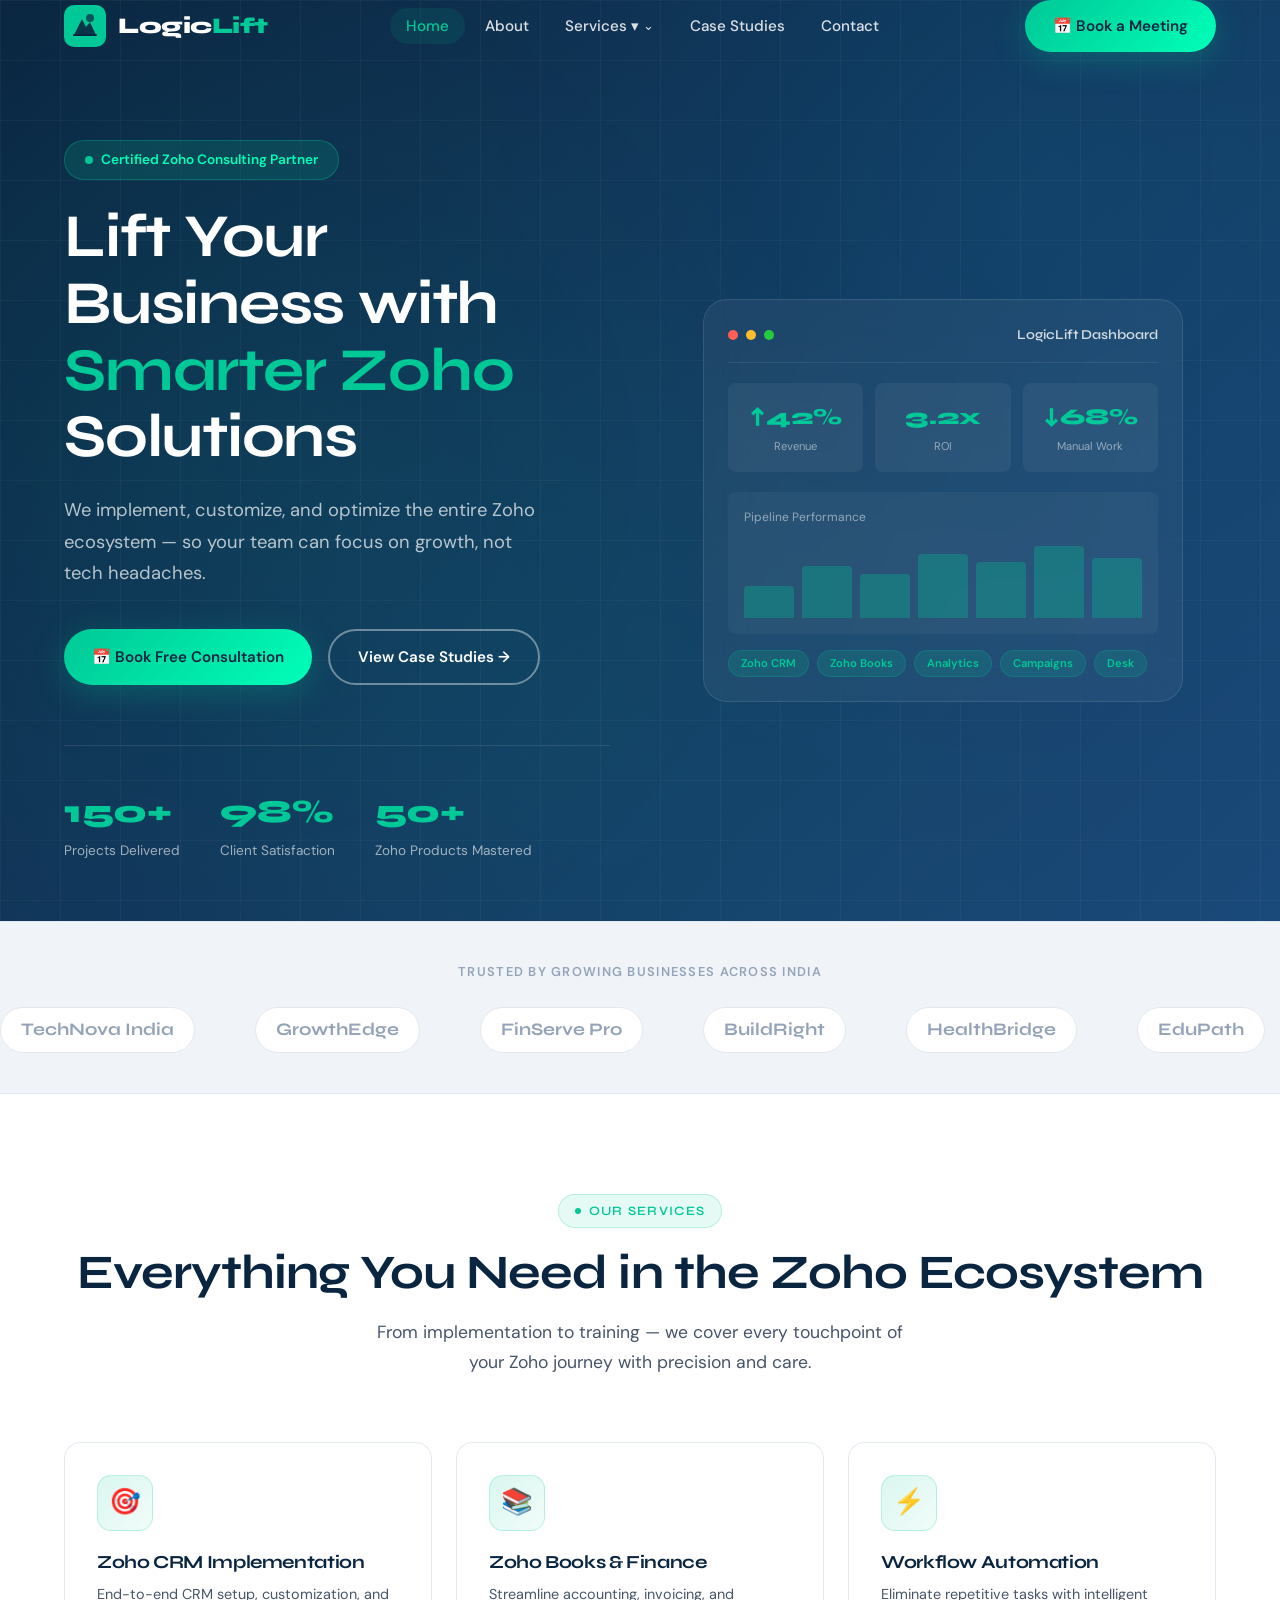
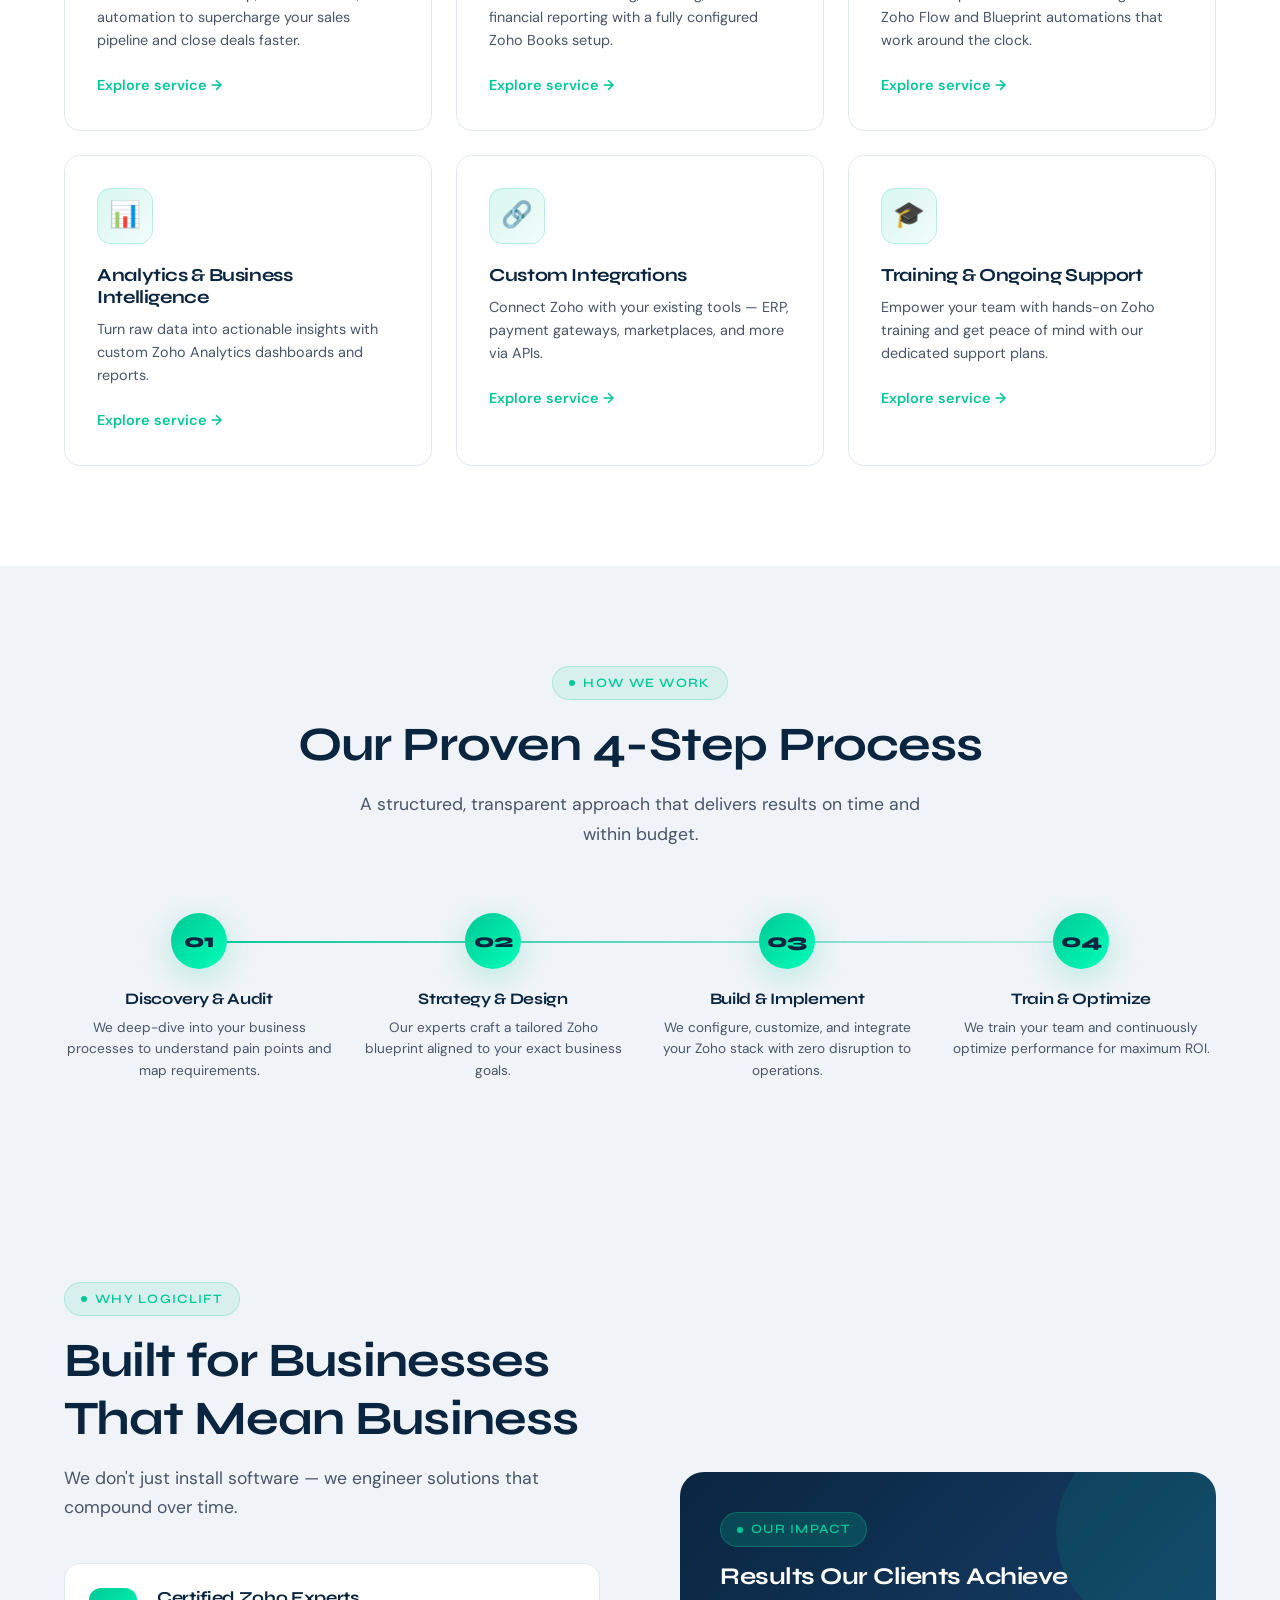
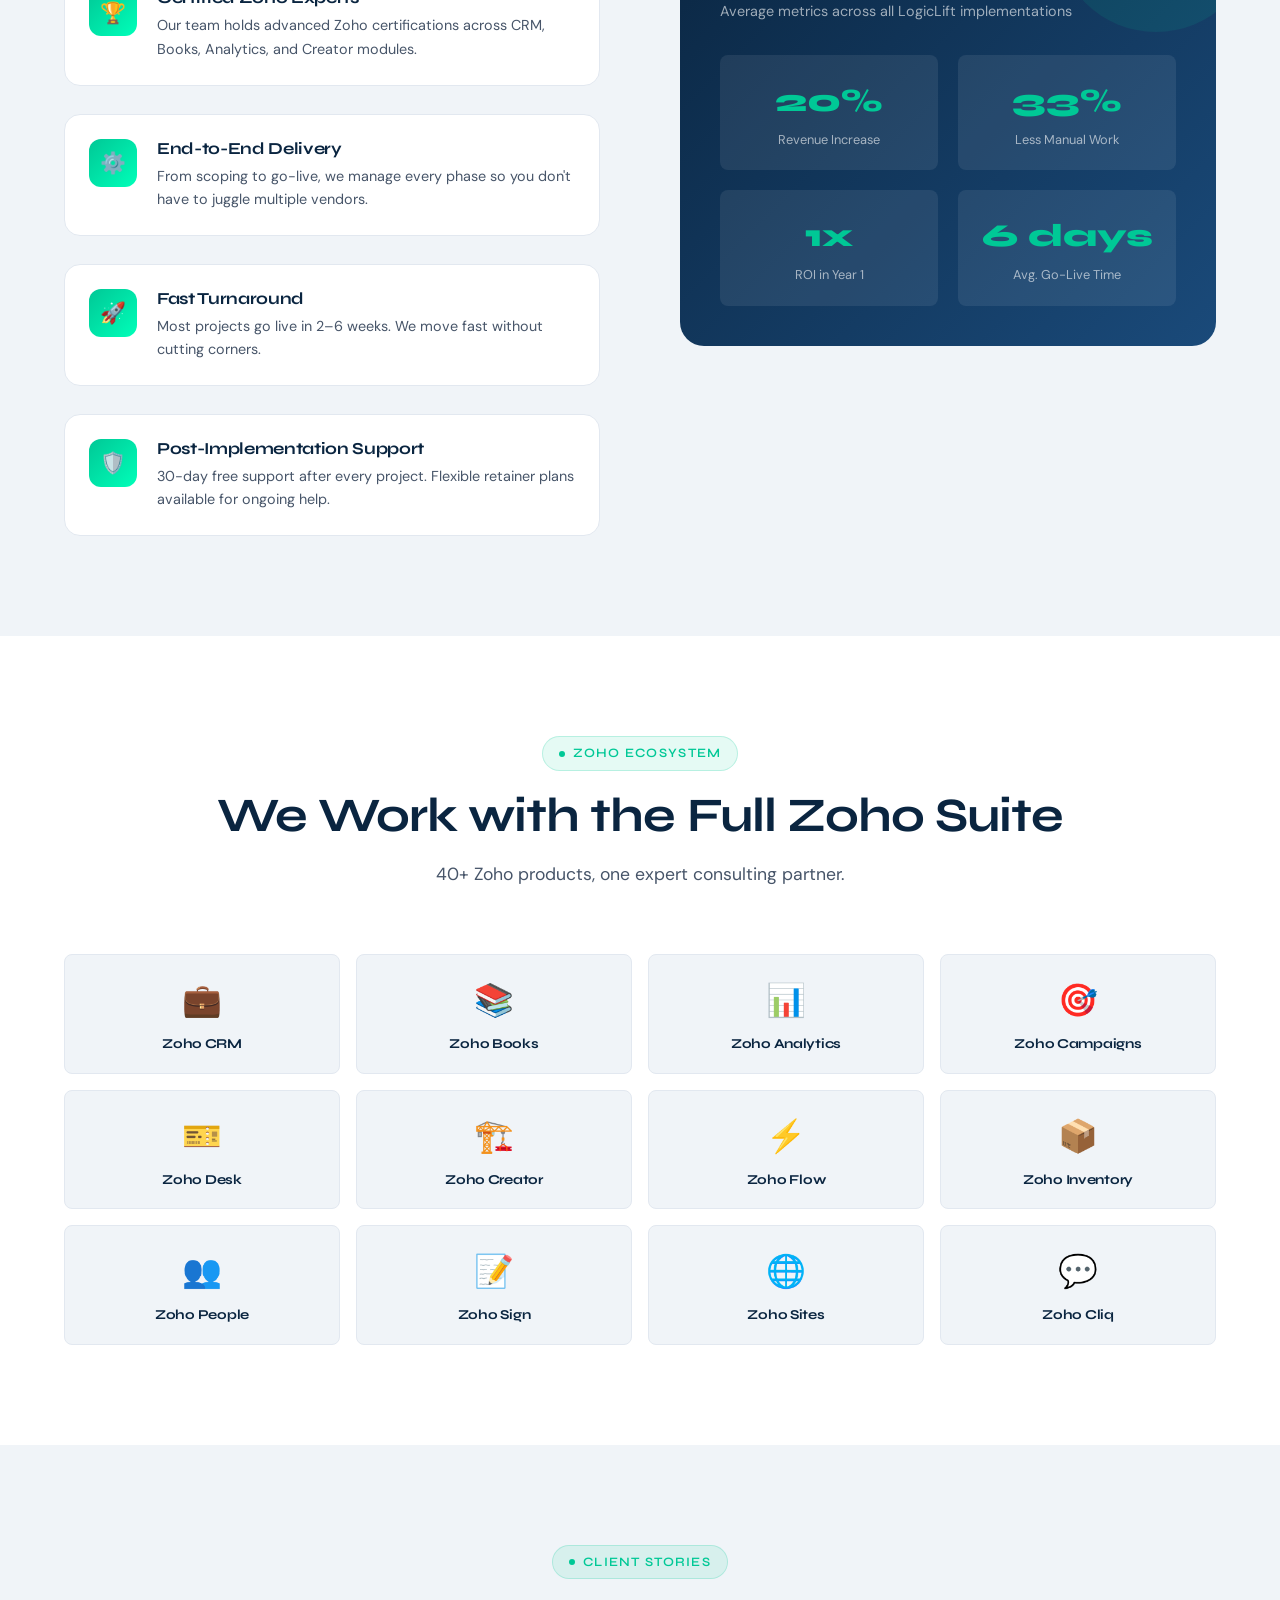
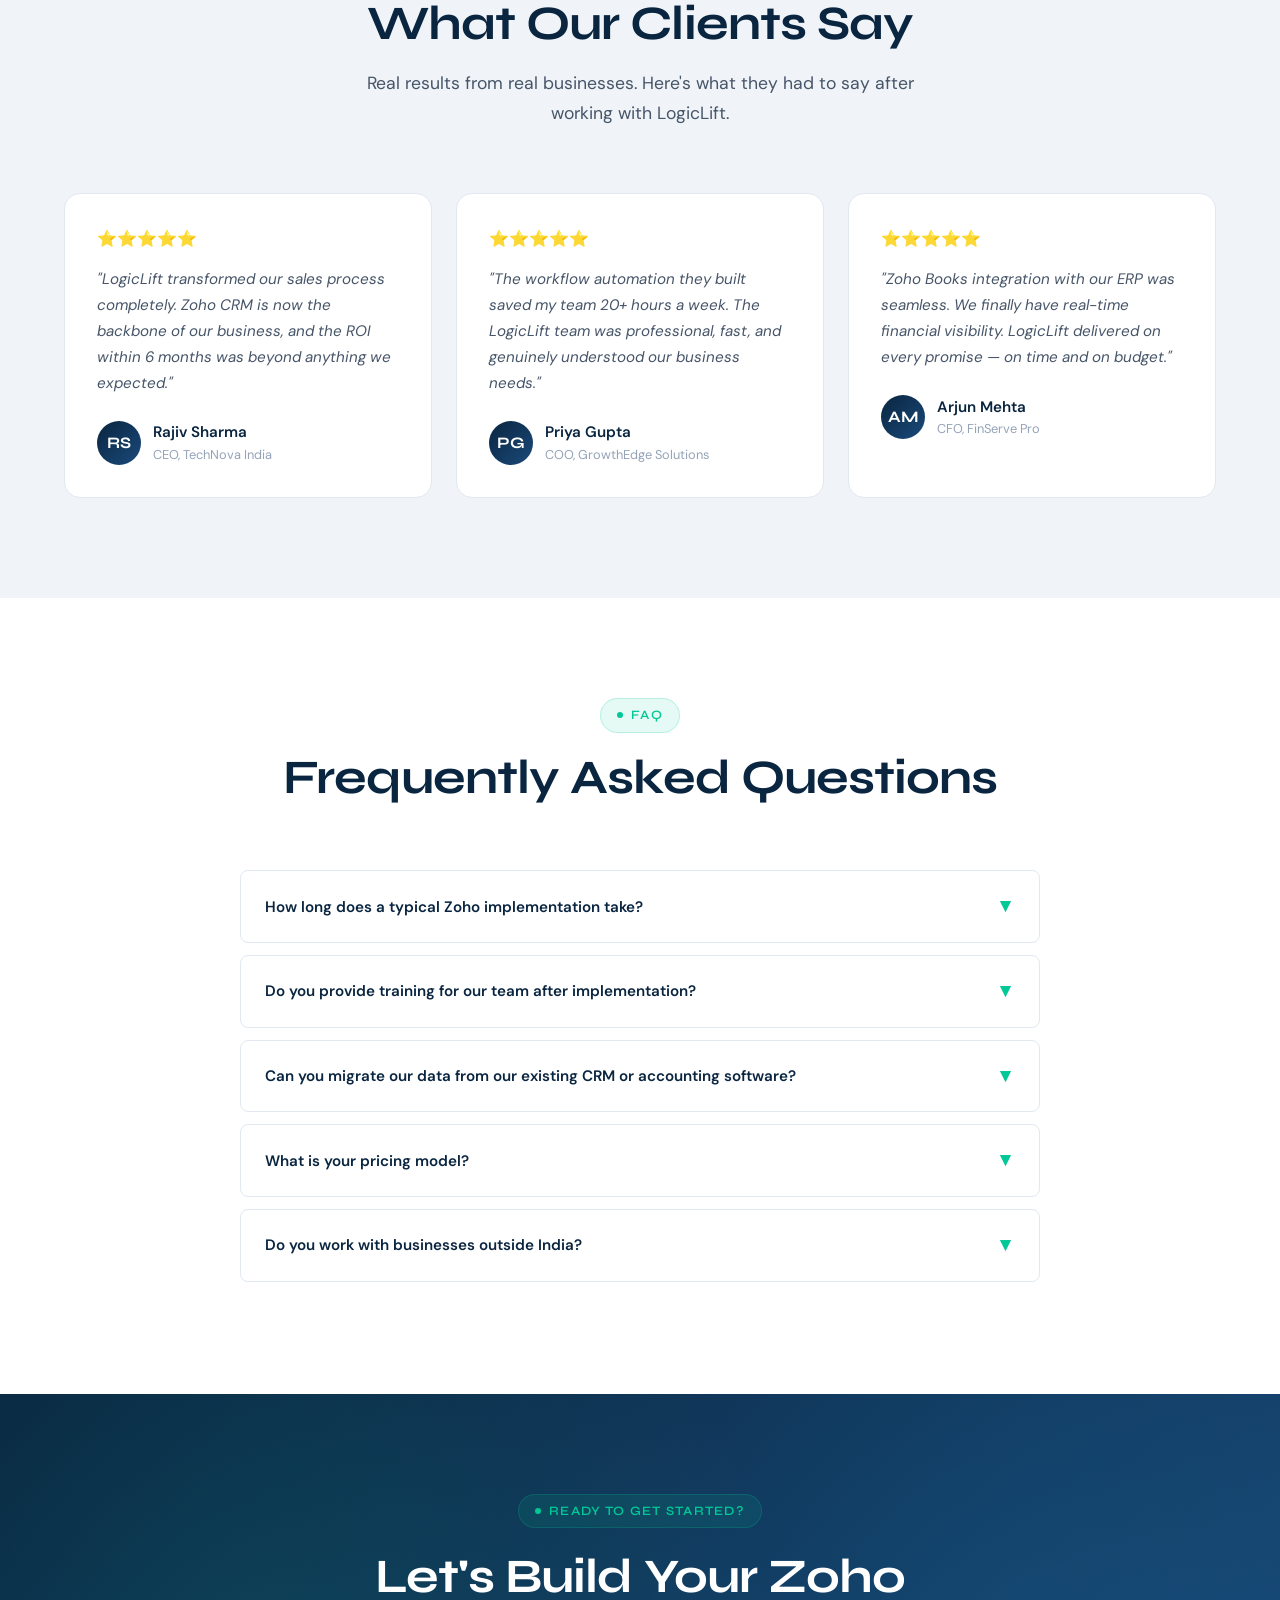
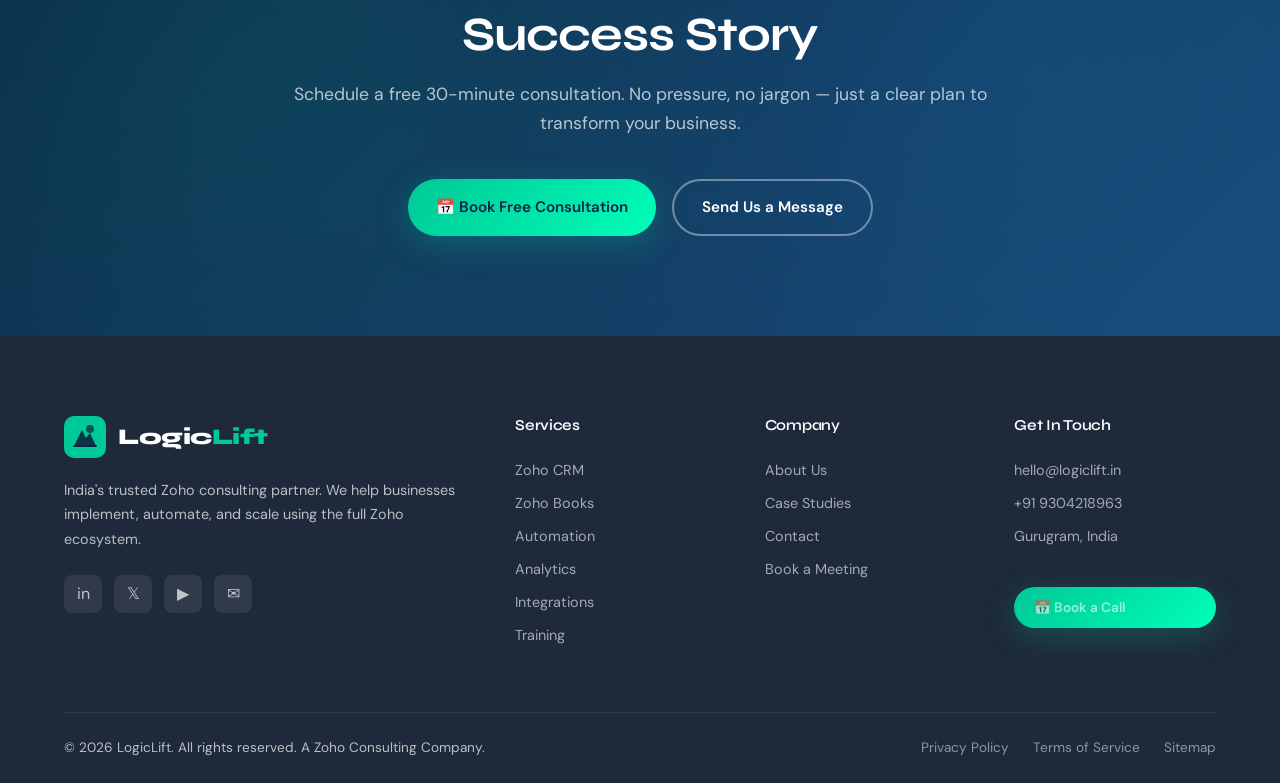
==== commit 53e5cd29: "Update index.html" ====
--- a/index.html
+++ b/index.html
@@ -81,7 +81,7 @@
         </ul>
 
         <div class="nav-cta">
-          <a href="https://calendly.com/ayush1999hzb/30min" target="_blank" class="btn btn-primary">
+          <a href="pages/book.html" target="_blank" class="btn btn-primary">
             📅 Book a Meeting
           </a>
         </div>
@@ -559,7 +559,6 @@
       </div>
     </div>
   </footer>
-
   <script src="js/main.js"></script>
 </body>
 </html>
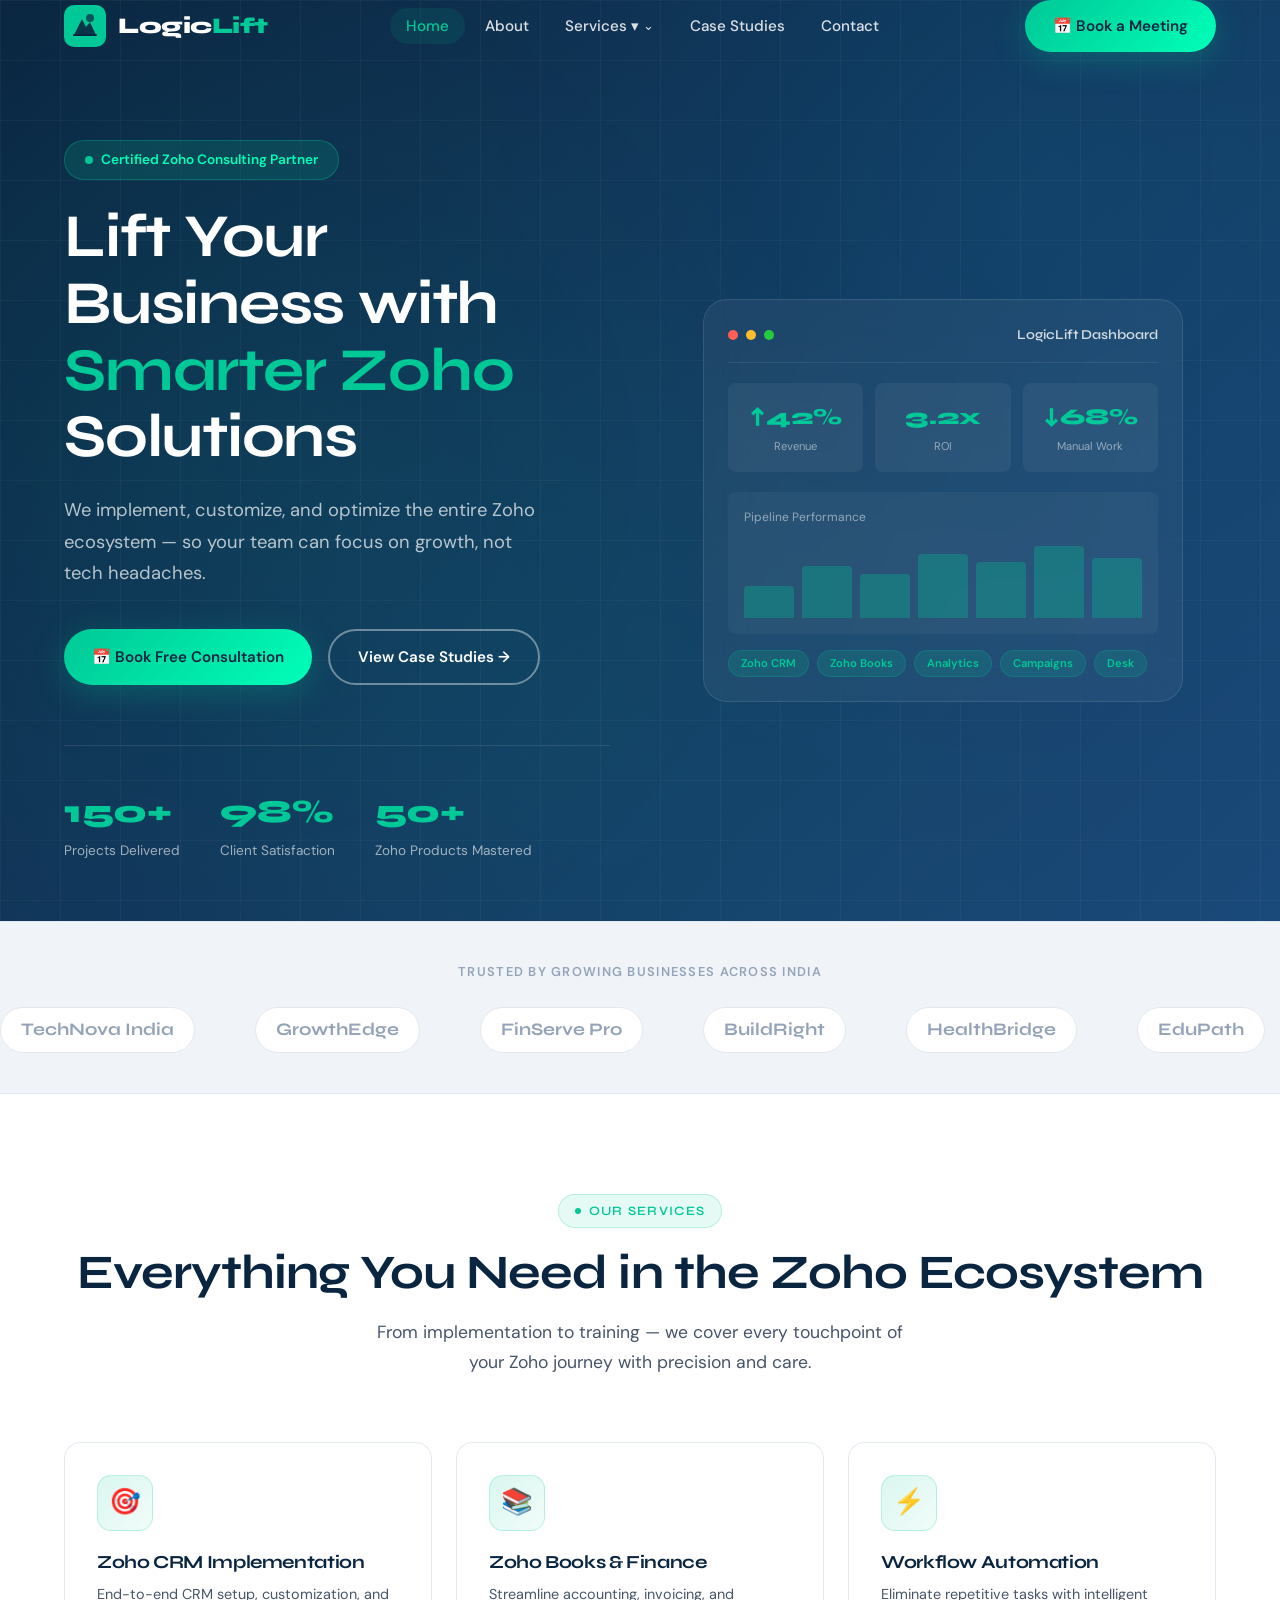
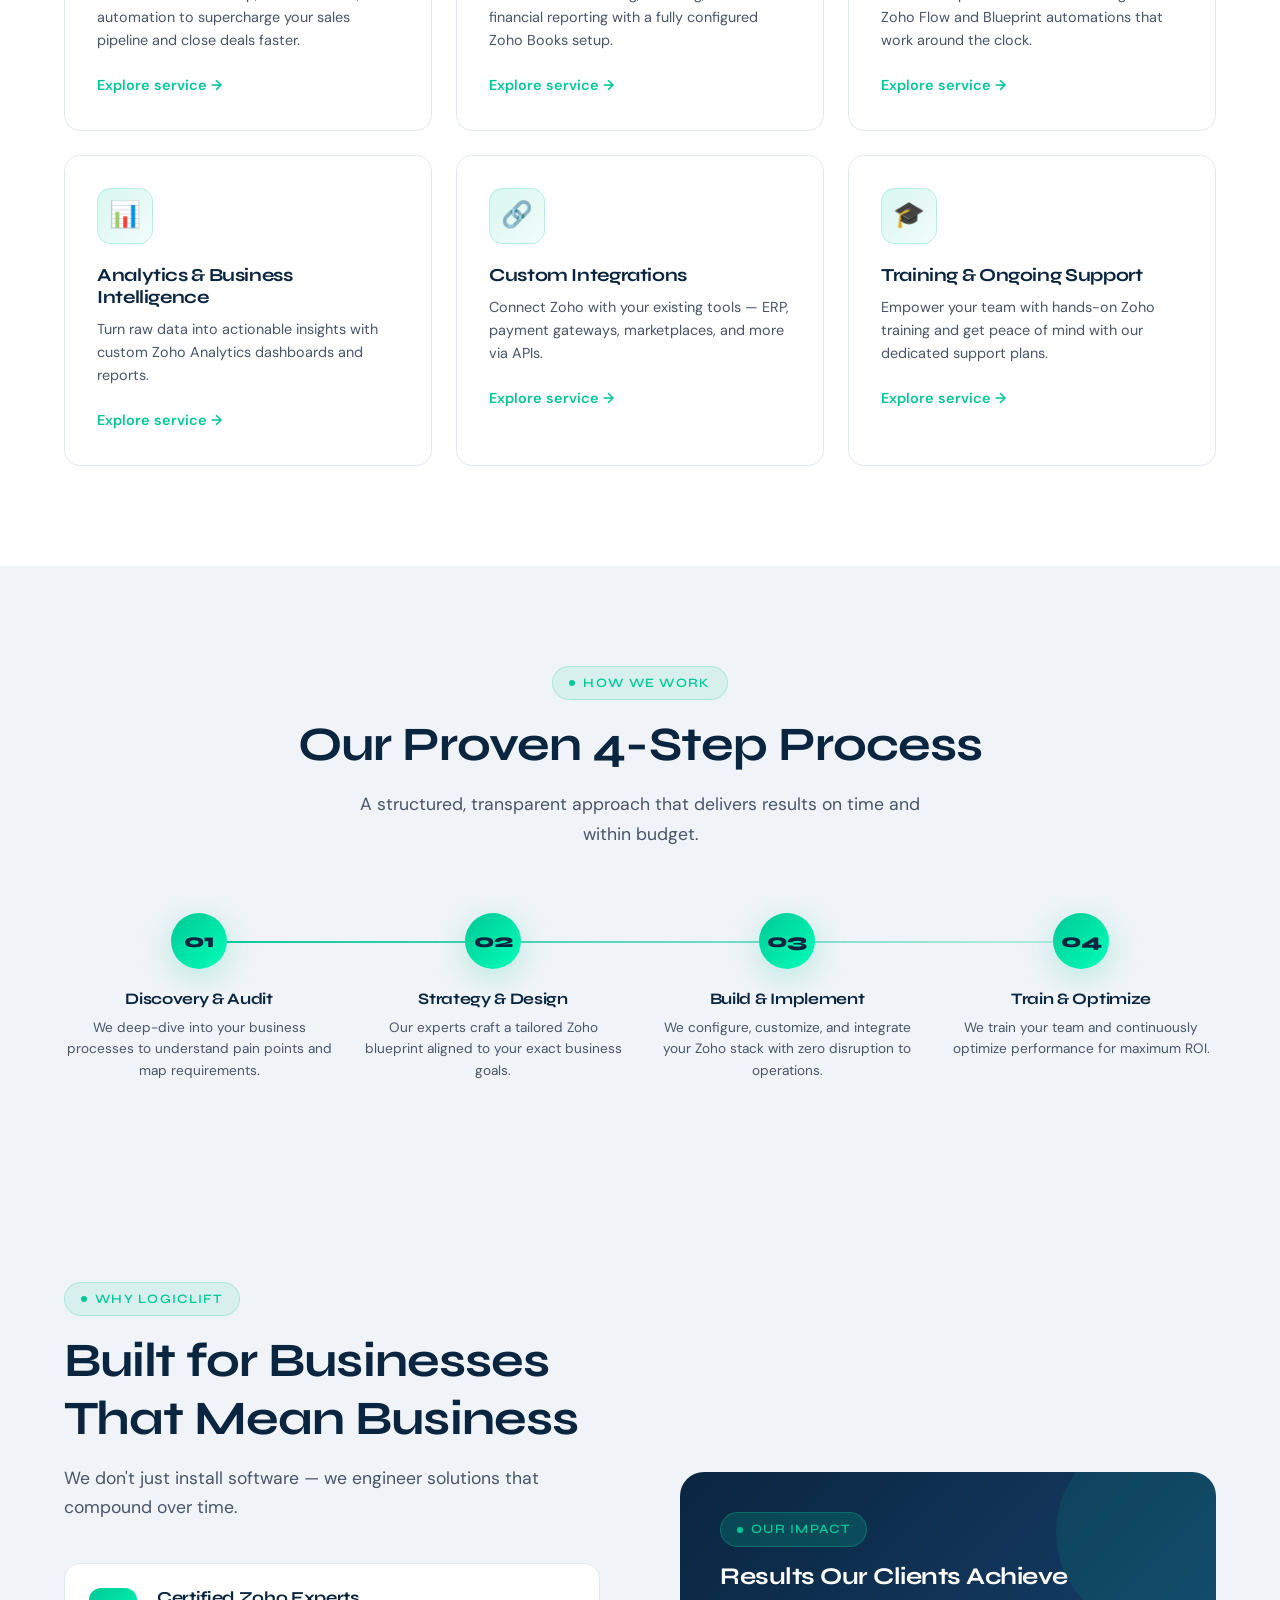
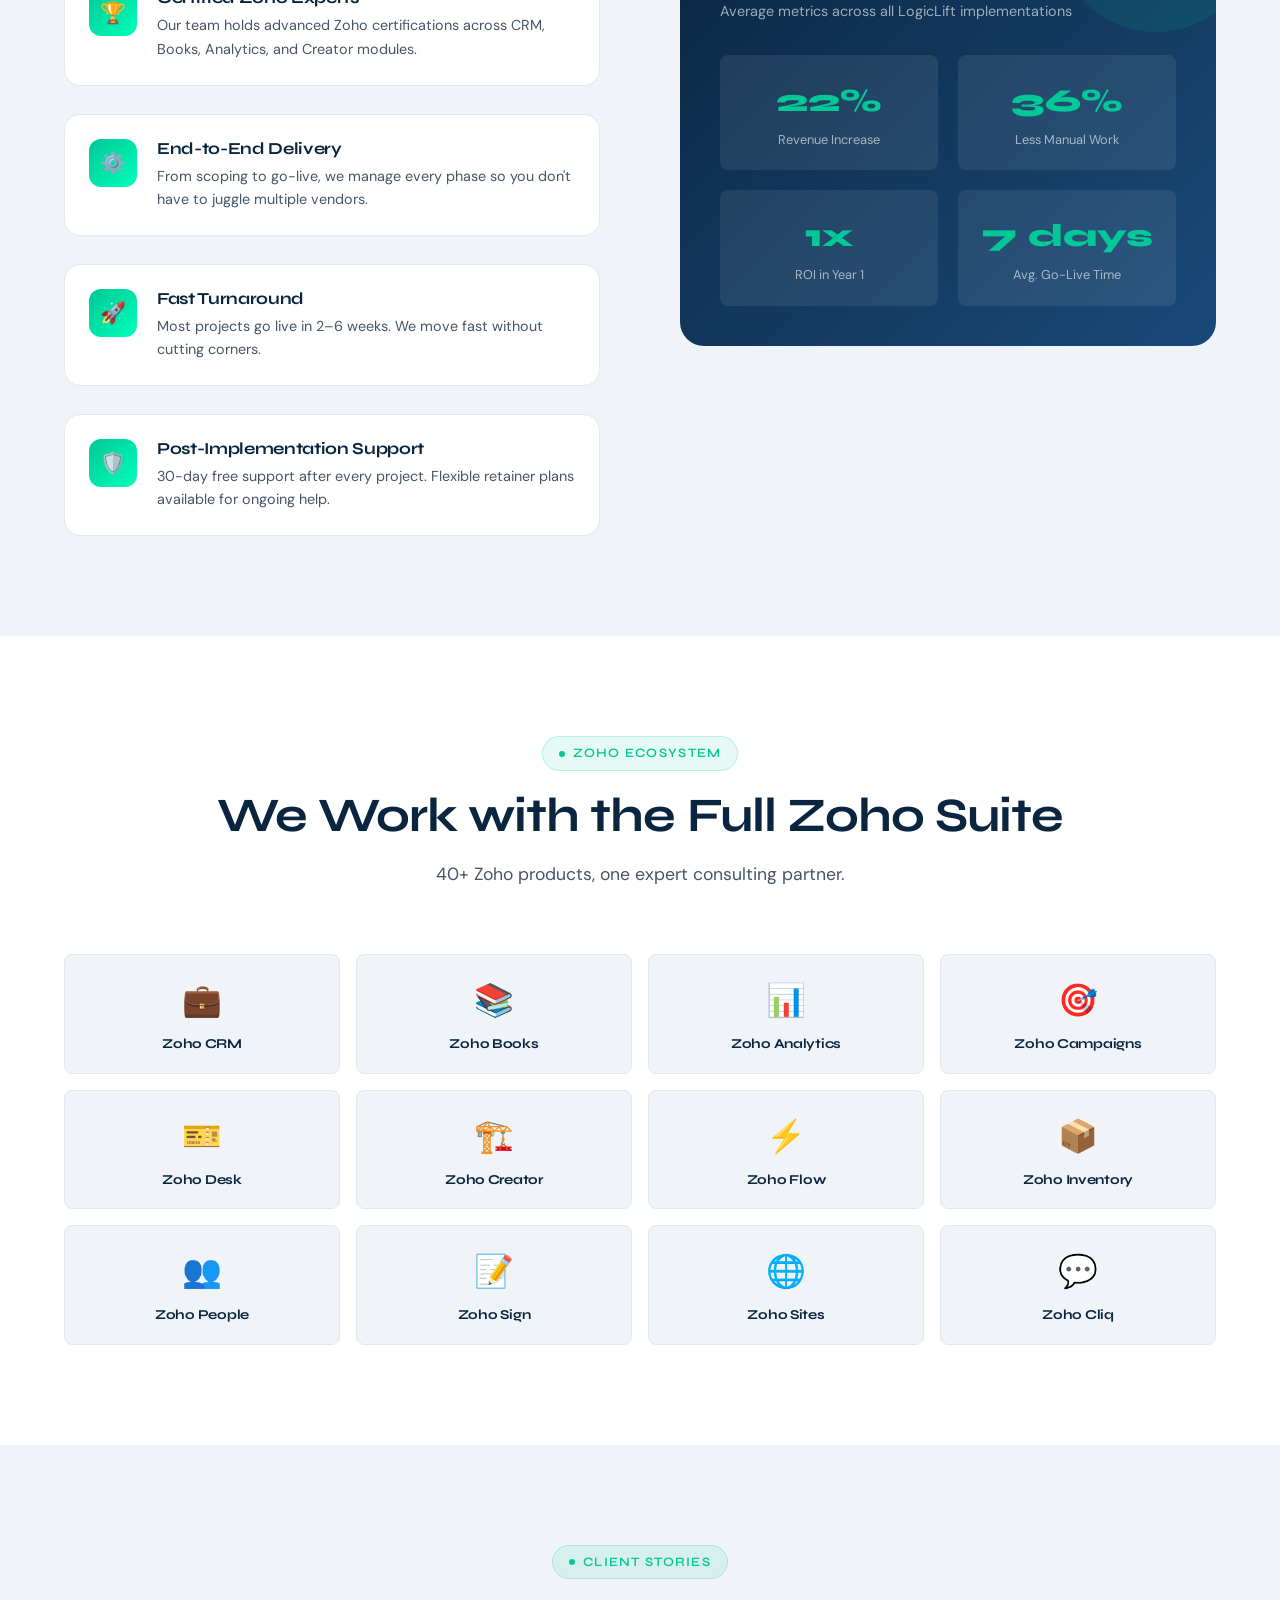
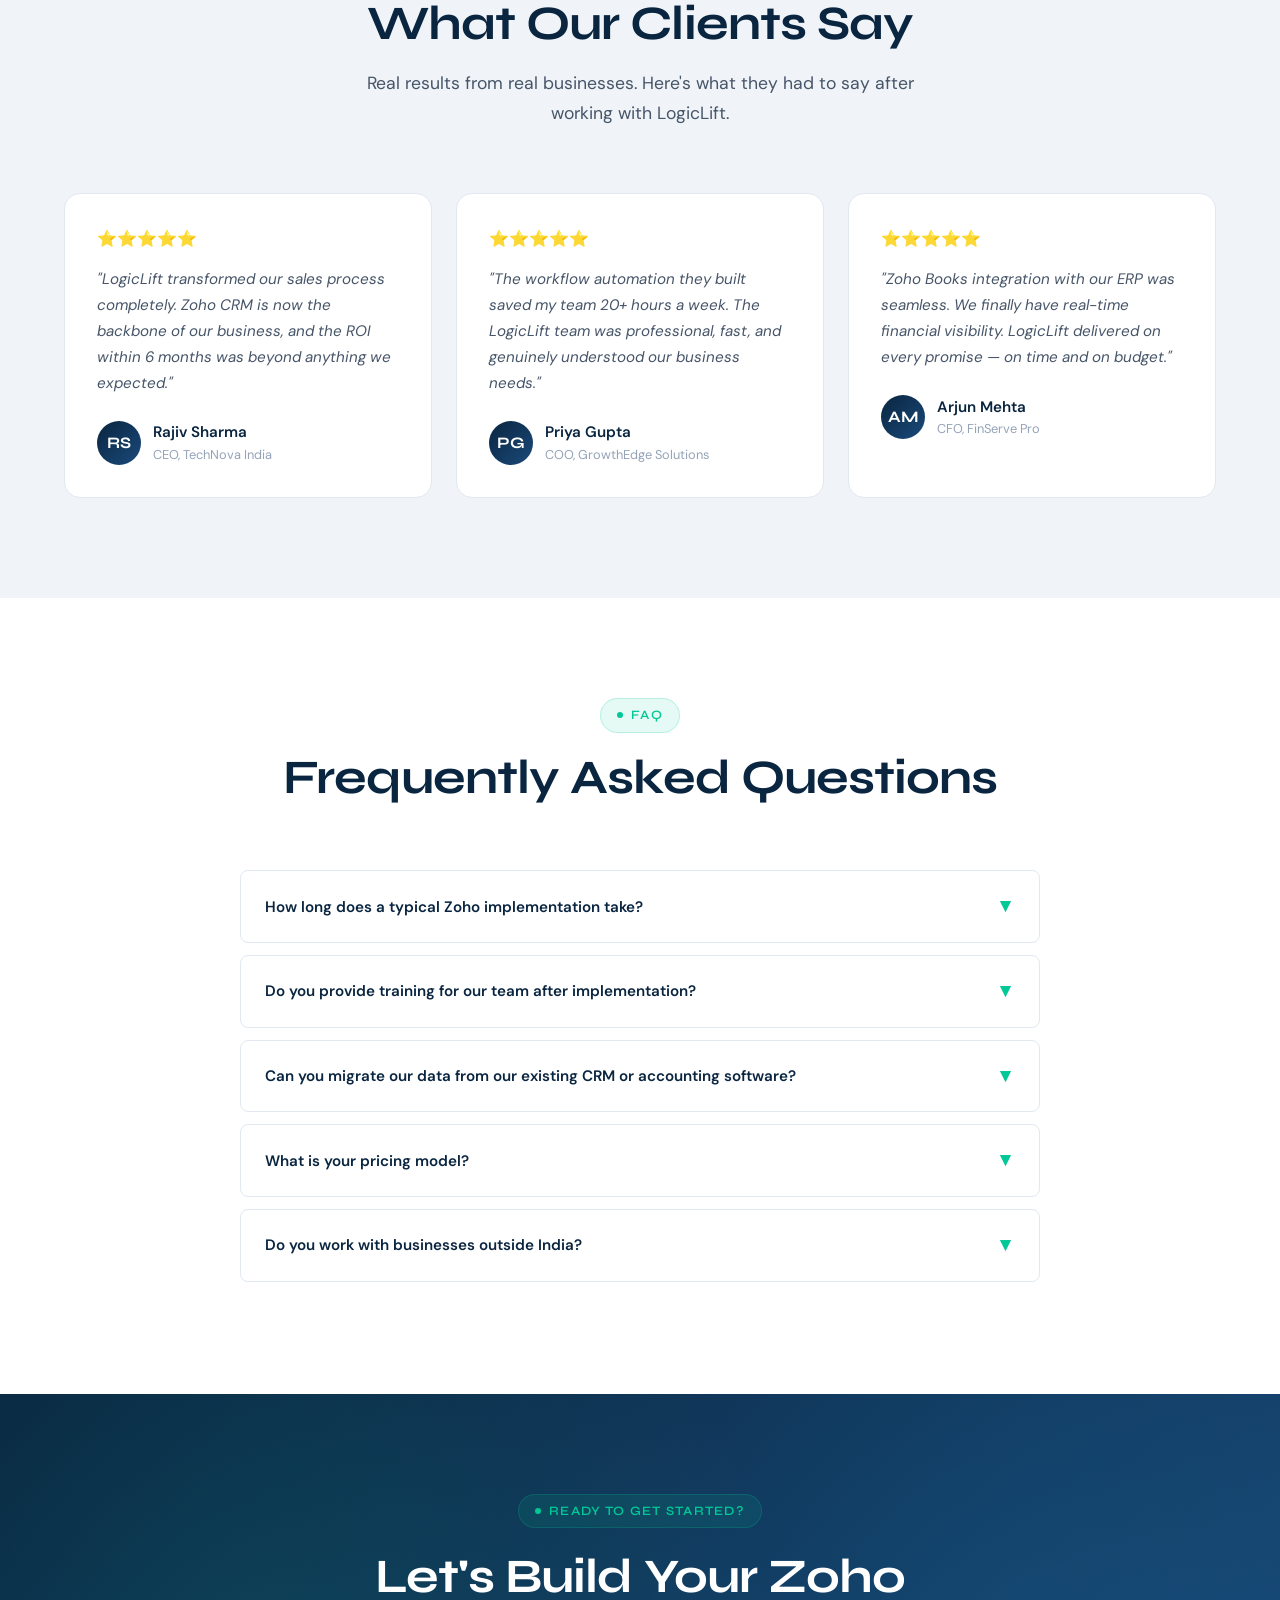
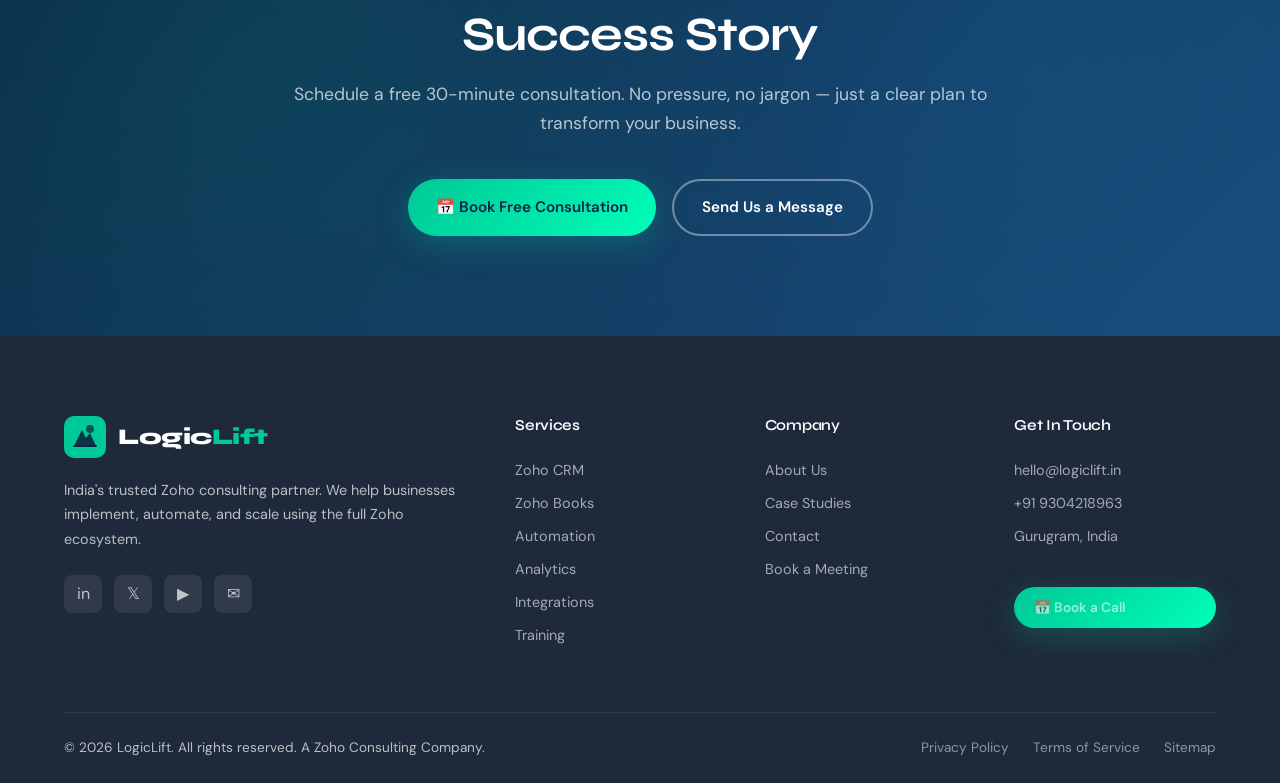
==== commit e29e9fc1: "Update index.html" ====
--- a/index.html
+++ b/index.html
@@ -81,9 +81,7 @@
         </ul>
 
         <div class="nav-cta">
-          <a href="pages/book.html" target="_blank" class="btn btn-primary">
-            📅 Book a Meeting
-          </a>
+          <a href="pages/book.html" target="_blank" class="btn btn-primary"> 📅 Book a Meeting </a>
         </div>
 
         <button class="hamburger" id="hamburger" aria-label="Toggle Menu">
@@ -108,7 +106,7 @@
     <a href="pages/about.html" target="_blank">About</a>
     <a href="pages/case-studies.html" target="_blank">Case Studies</a>
     <a href="pages/contact.html" target="_blank">Contact</a>
-    <a href="https://calendly.com/ayush1999hzb/30min" target="_blank" style="color: #00C896; font-weight: 700;">📅 Book a Meeting</a>
+    <a href="pages/book.html" target="_blank" style="color: #00C896; font-weight: 700;">📅 Book a Meeting</a>
   </div>
 
   <!-- ======= HERO ======= -->
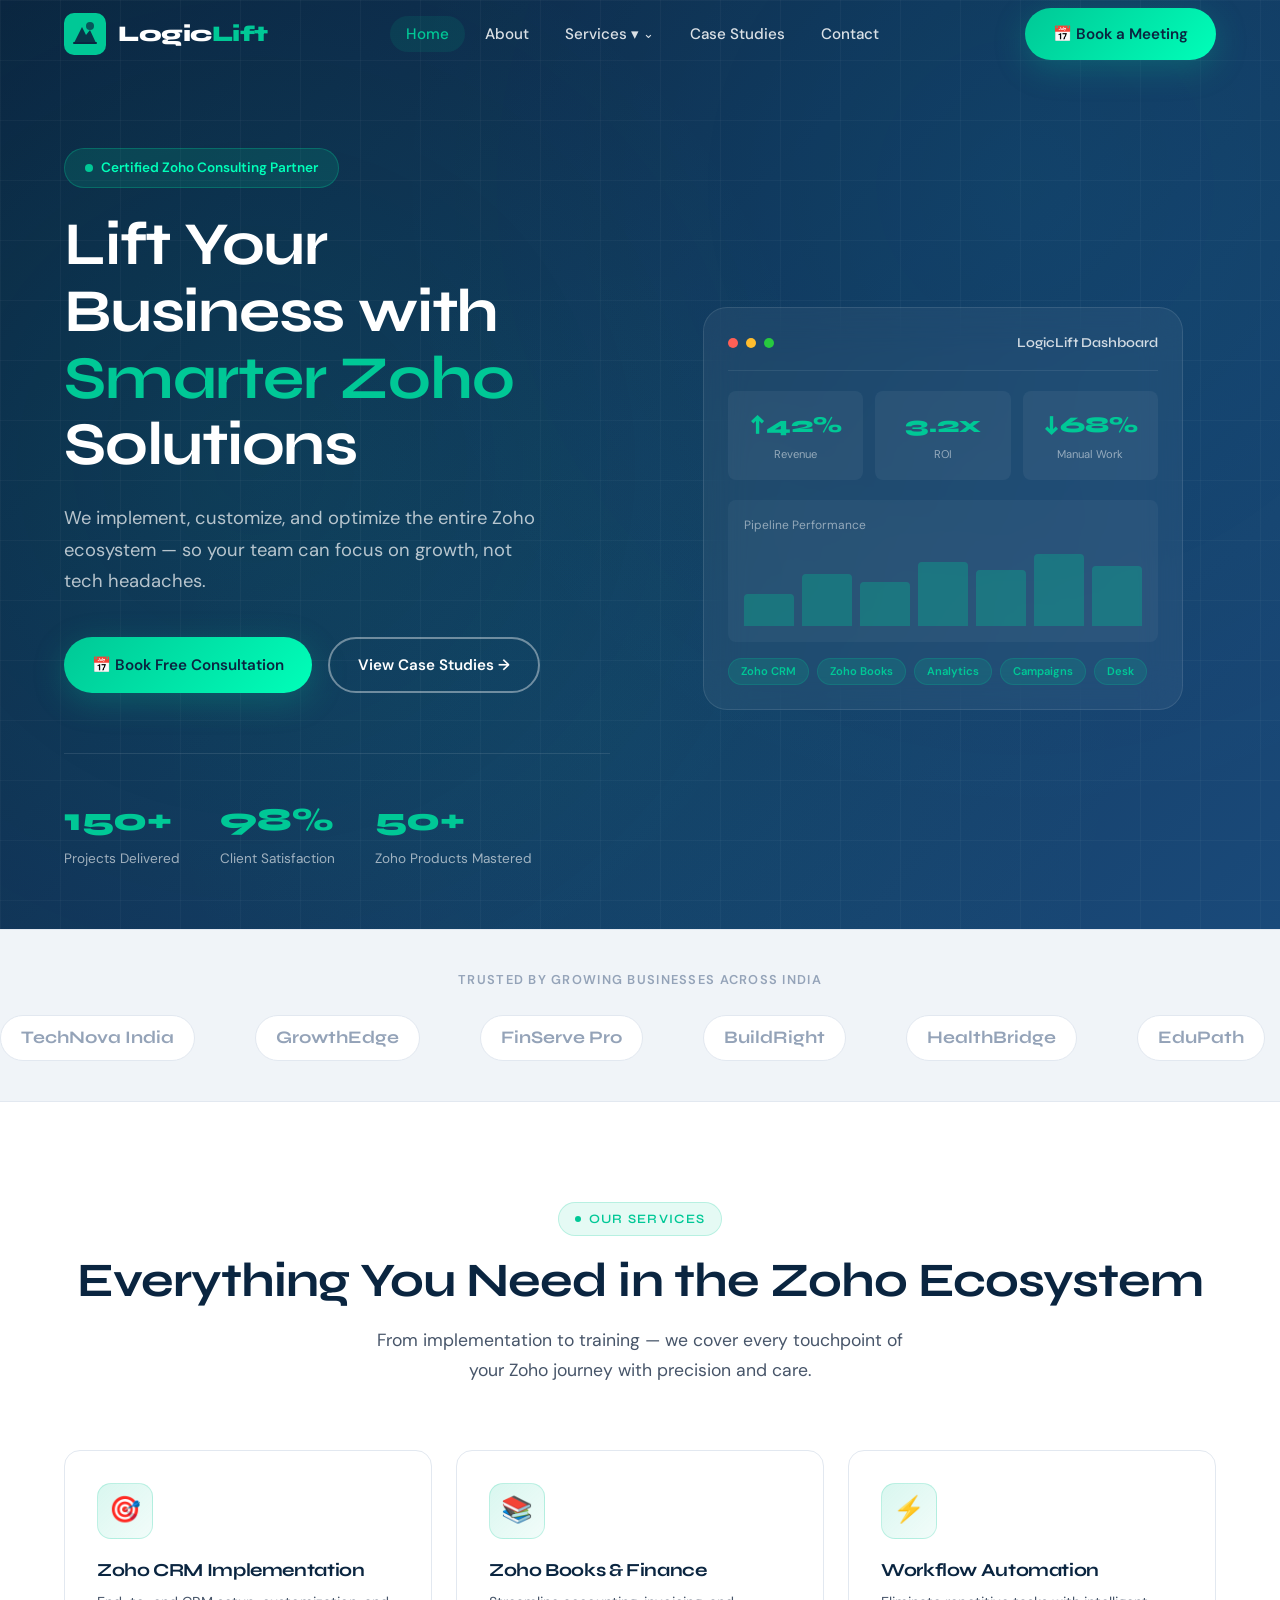
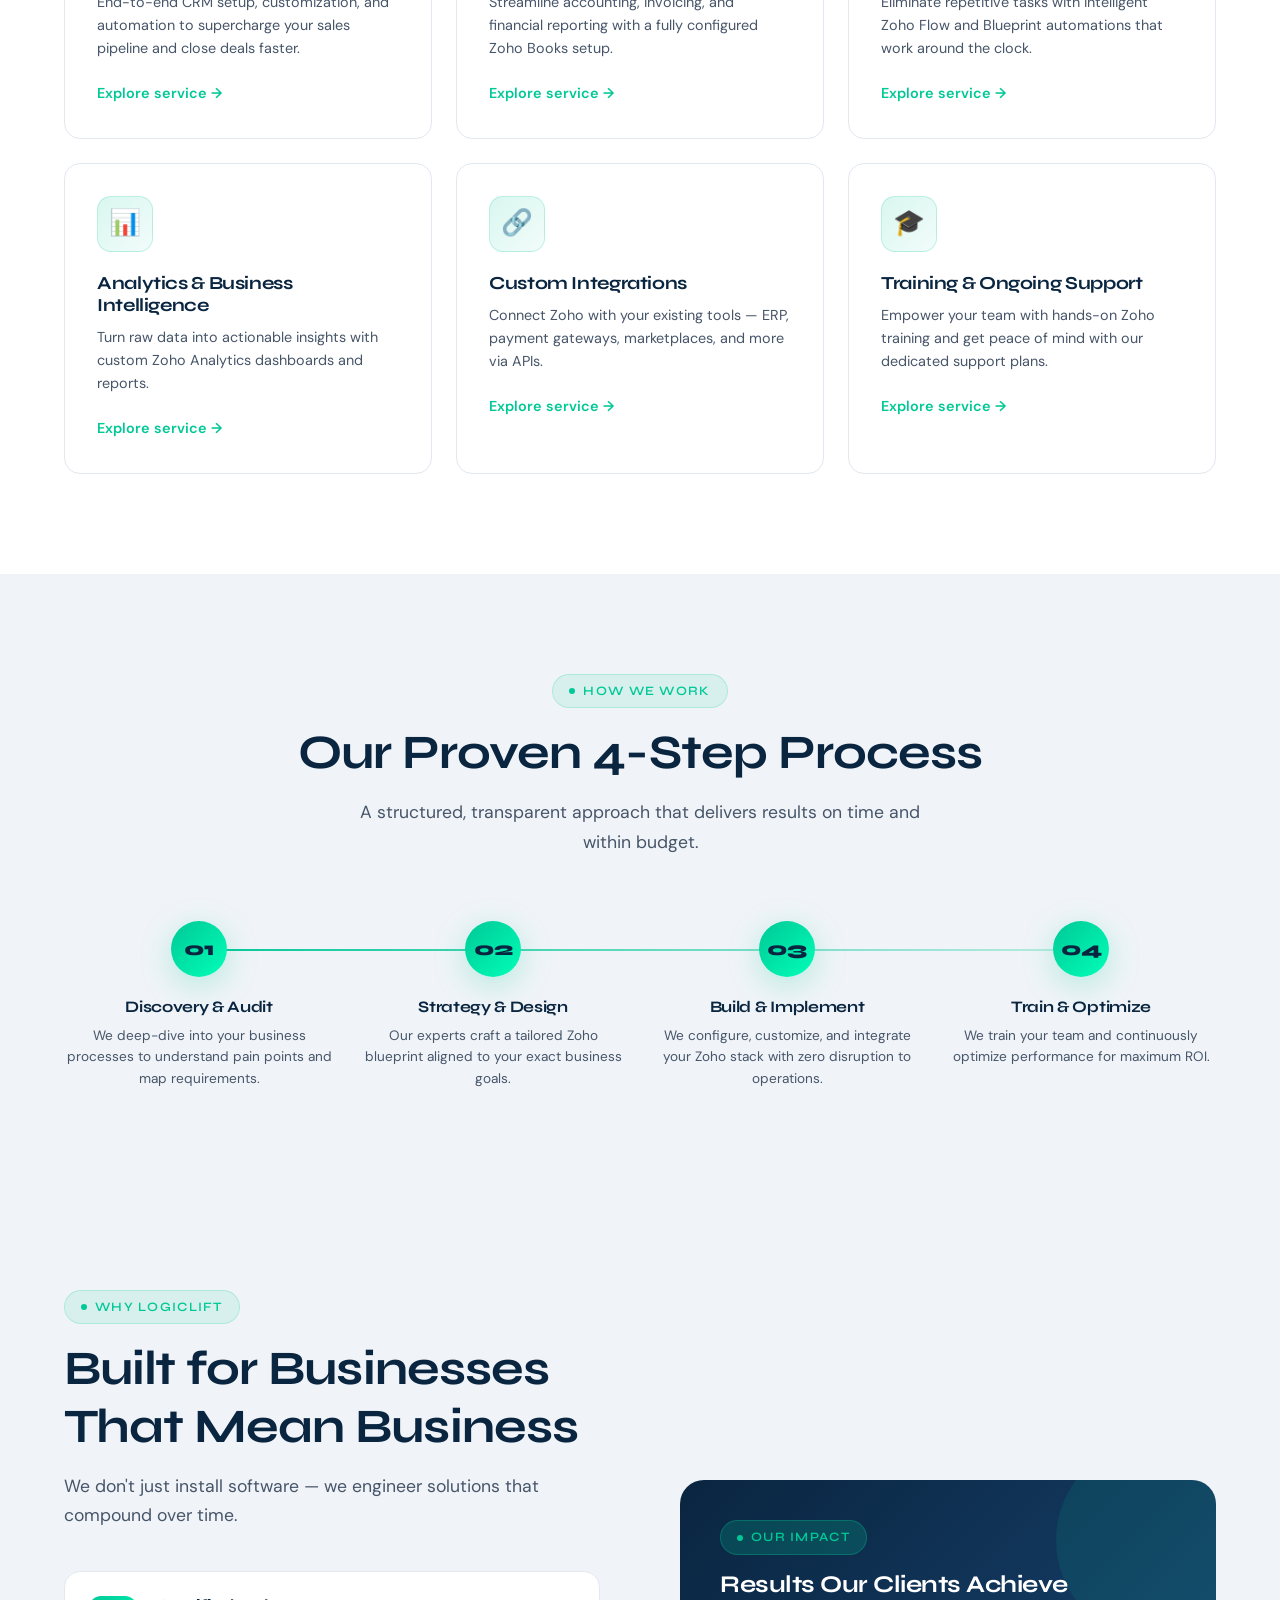
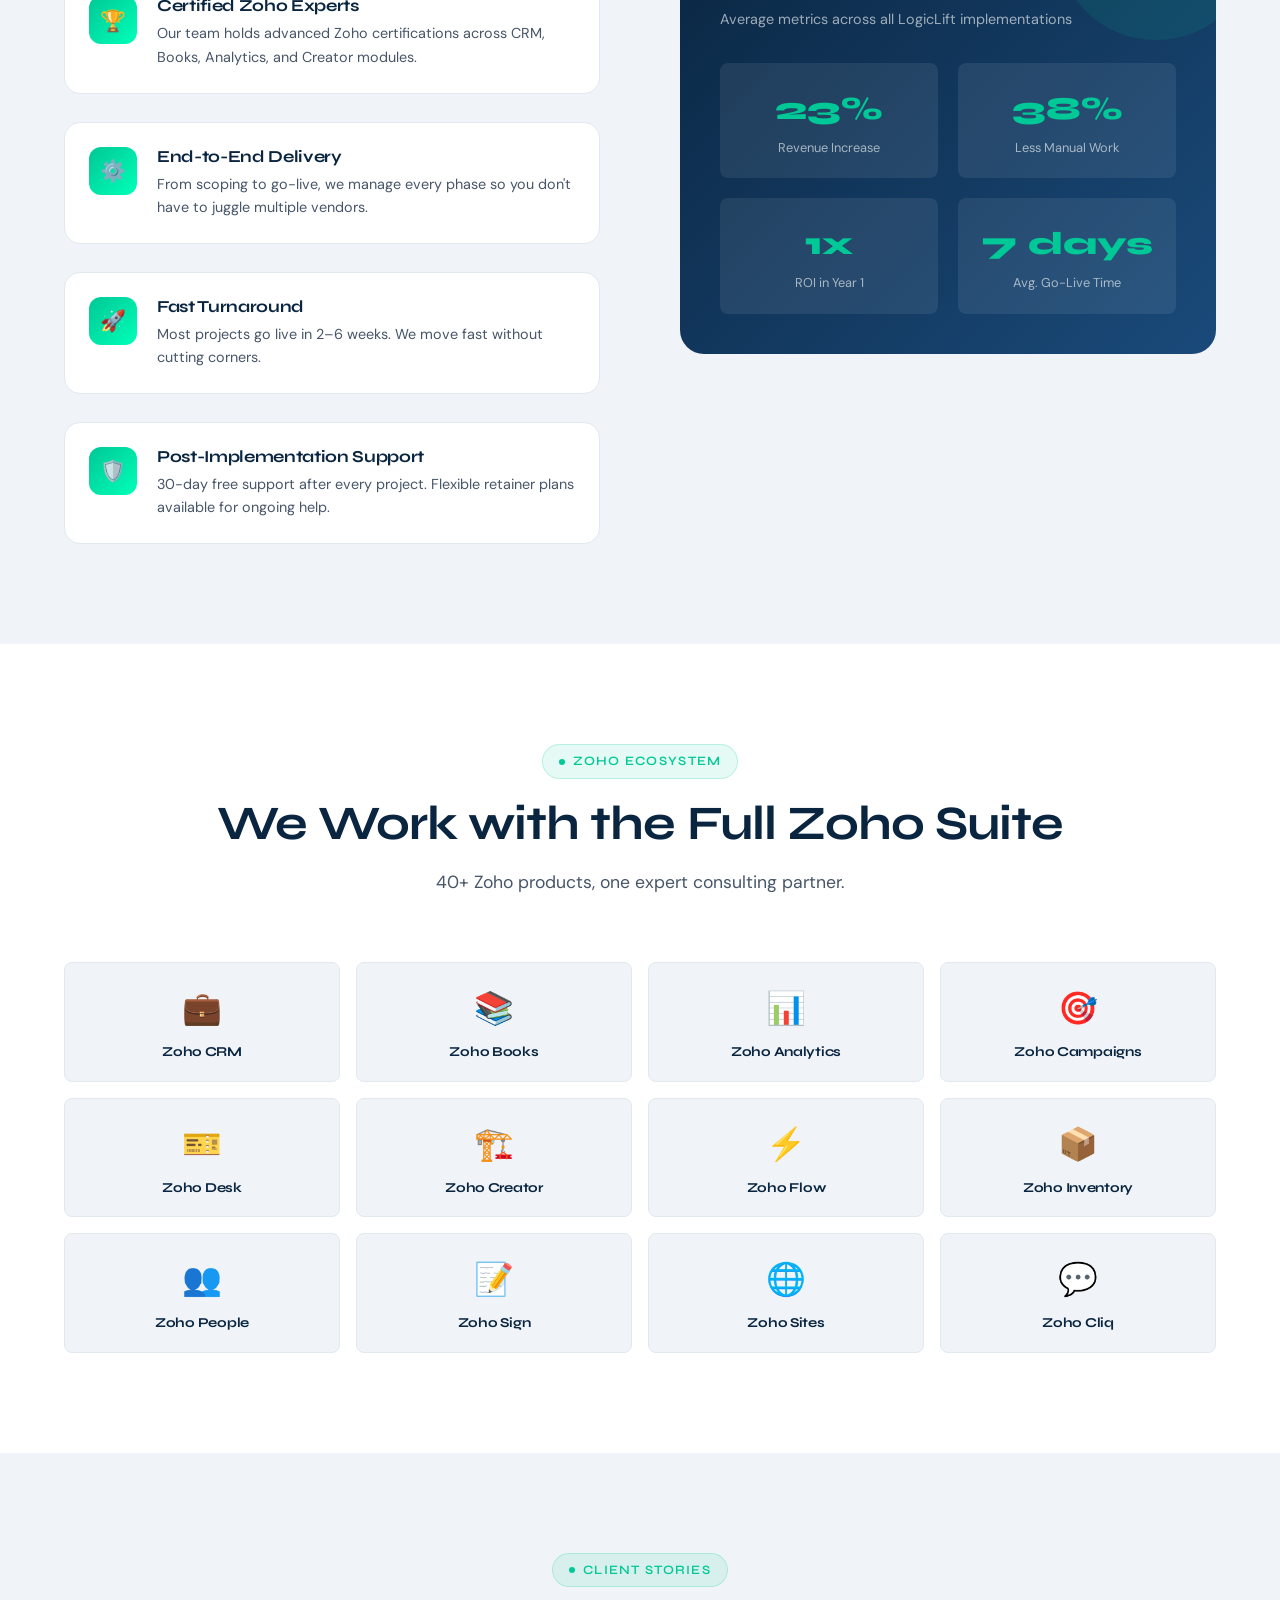
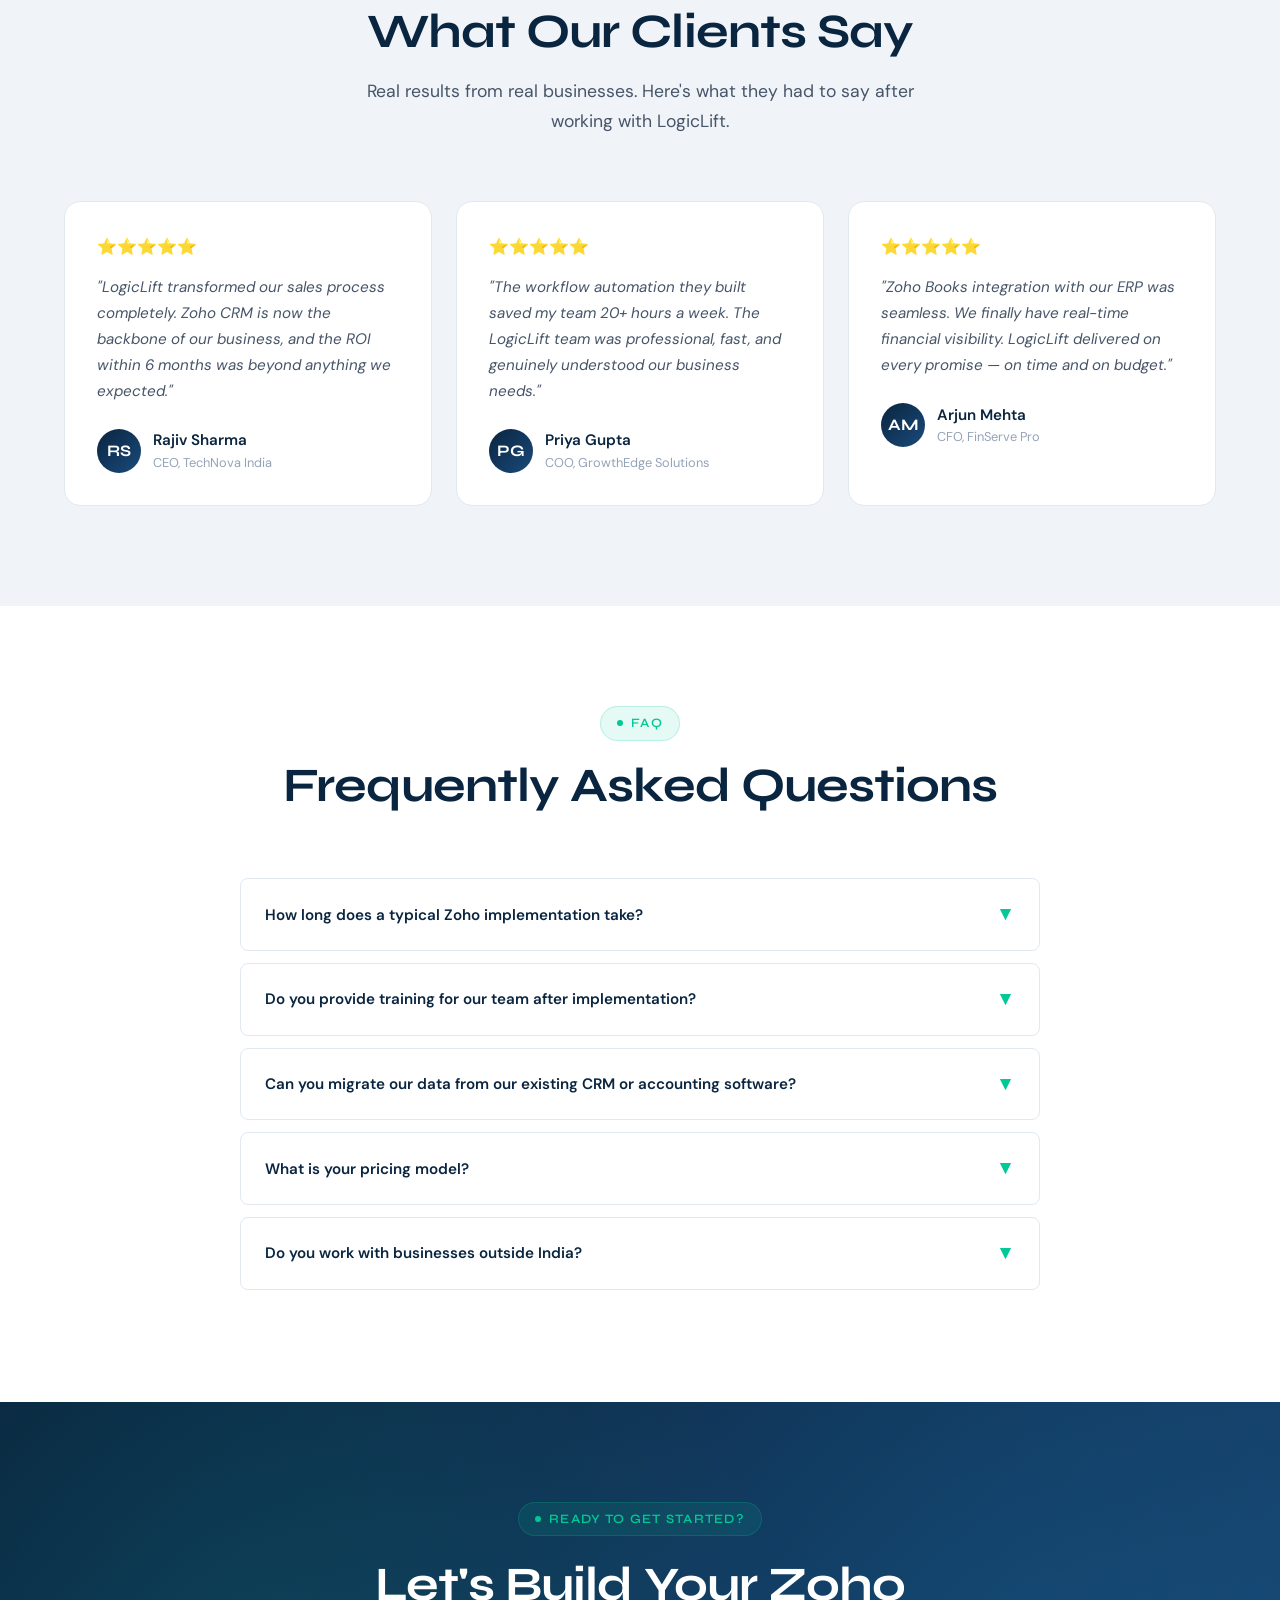
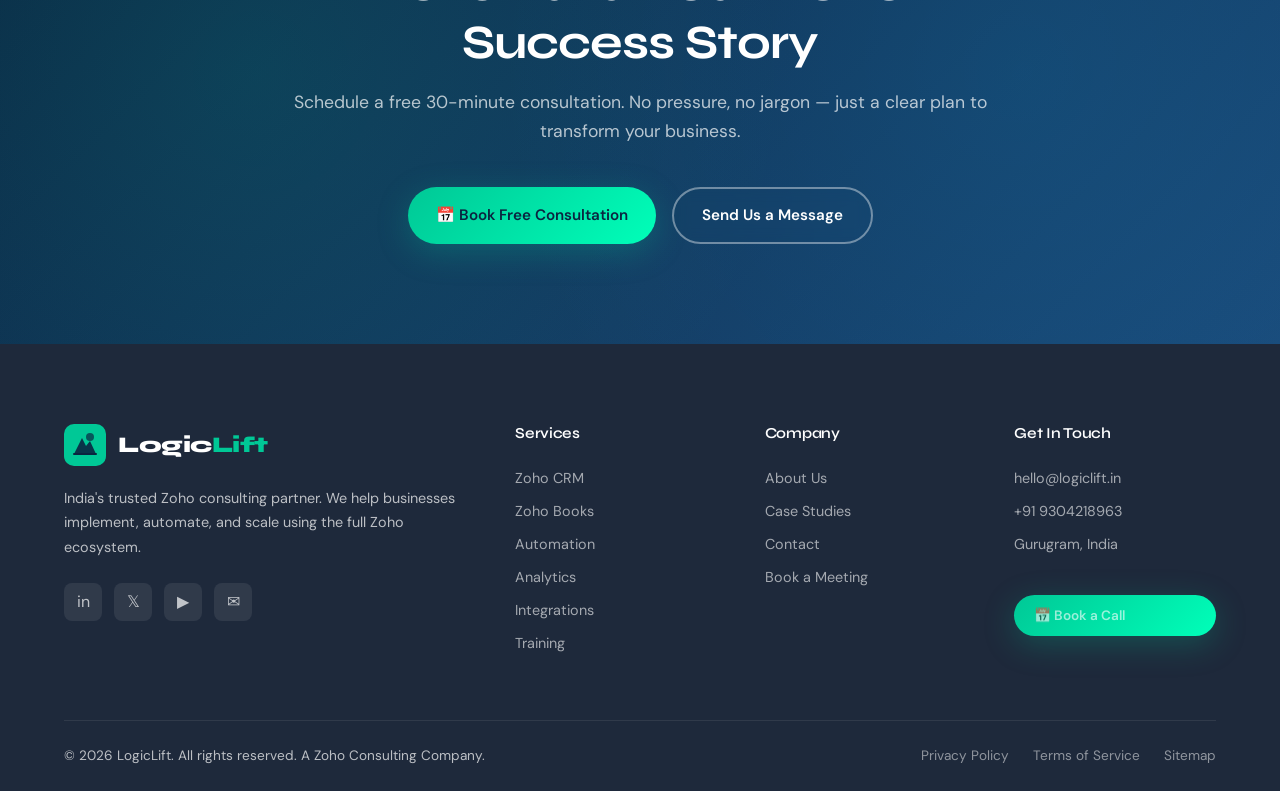
==== commit a9b23cc2: "Update index.html" ====
--- a/index.html
+++ b/index.html
@@ -10,8 +10,8 @@
   <meta property="og:title" content="LogicLift — Zoho Consulting Experts">
   <meta property="og:description" content="Transform your business with expert Zoho consulting. We help you implement, customize, and maximize the full Zoho ecosystem.">
   <meta property="og:type" content="website">
-  <meta property="og:url" content="https://logiclift.in">
-  <link rel="canonical" href="https://logiclift.in">
+  <meta property="og:url" content="https://logic-lift.onrender.com">
+  <link rel="canonical" href="https://logic-lift.onrender.com">
   <link rel="stylesheet" href="css/main.css">
 
   <!--Favicons-->
@@ -28,7 +28,7 @@
     "@type": "ProfessionalService",
     "name": "LogicLift",
     "description": "Expert Zoho consulting, implementation, and automation services",
-    "url": "https://logiclift.in",
+    "url": "https://logic-lift.onrender.com",
     "serviceType": "Zoho Consulting",
     "areaServed": "India"
   }
--- a/css/main.css
+++ b/css/main.css
@@ -143,7 +143,7 @@
 /* === Navigation === */
 .navbar {
   position: fixed;
-  top: 0;
+  top: 8px;
   left: 0;
   right: 0;
   height: var(--nav-height);
@@ -246,7 +246,9 @@
 
 .dropdown-menu {
   position: absolute;
-  top: calc(100% + 12px);
+  top: 100%;
+  padding-top: 20px;
+  background-clip: padding-box;
   left: 50%;
   transform: translateX(-50%) translateY(8px);
   width: 280px;
@@ -372,7 +374,7 @@
   overflow: hidden;
   display: flex;
   align-items: center;
-  padding-top: var(--nav-height);
+  padding-top: calc(var(--nav-height) + 8px);
 }
 
 .hero-bg-pattern {
@@ -1084,7 +1086,7 @@
 /* === Page Specific Hero === */
 .page-hero {
   background: var(--gradient);
-  padding: calc(var(--nav-height) + 80px) 0 80px;
+  padding: calc(var(--nav-height) + 88px) 0 80px;
   text-align: center;
   position: relative;
   overflow: hidden;
@@ -1548,6 +1550,20 @@
   .section { padding: 60px 0; }
   .footer-bottom { flex-direction: column; text-align: center; }
 }
+/* === Stats Banner === */
+.case-studies-stats {
+  display: grid;
+  grid-template-columns: repeat(4, 1fr);
+  gap: 24px;
+}
+
+@media (max-width: 768px) {
+  .case-studies-stats { grid-template-columns: repeat(2, 1fr); }
+}
+
+@media (max-width: 480px) {
+  .case-studies-stats { grid-template-columns: 1fr 1fr; gap: 16px; }
+}
 
 @media (max-width: 480px) {
   .hero-actions { flex-direction: column; }
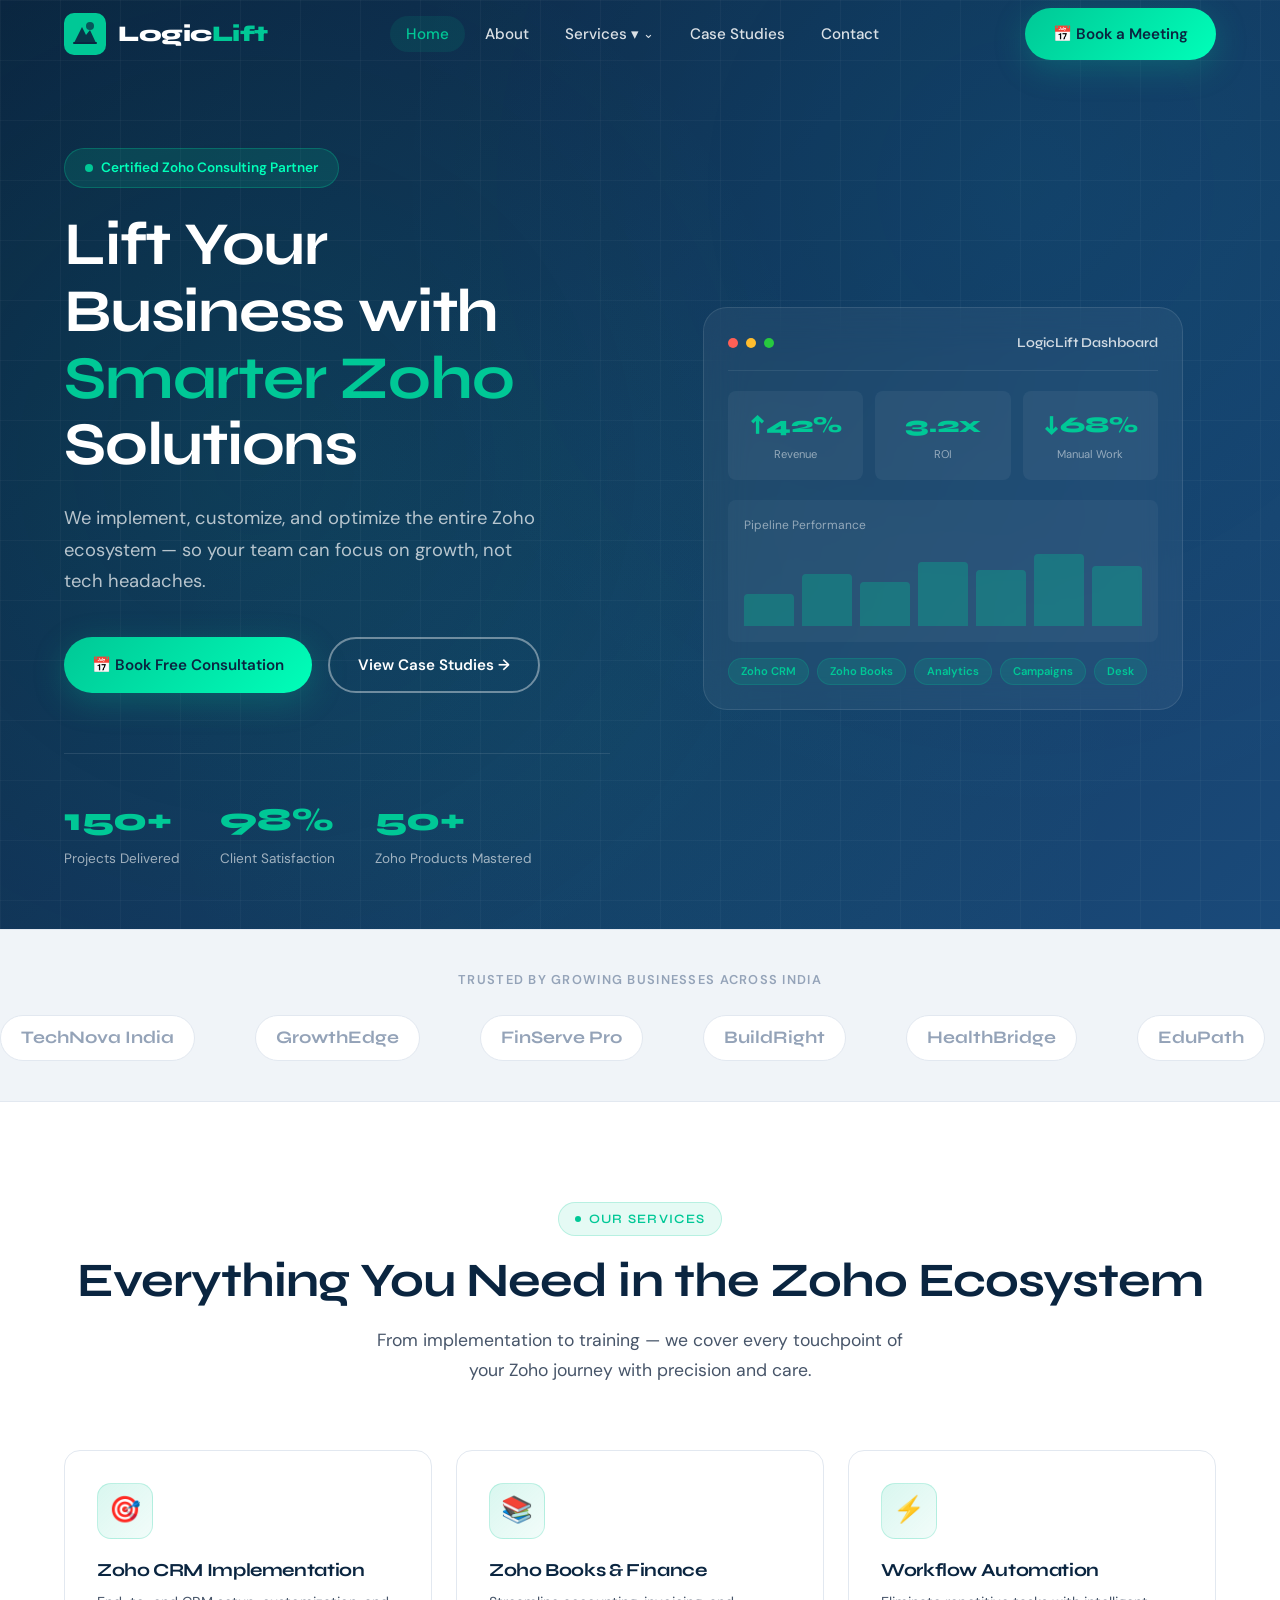
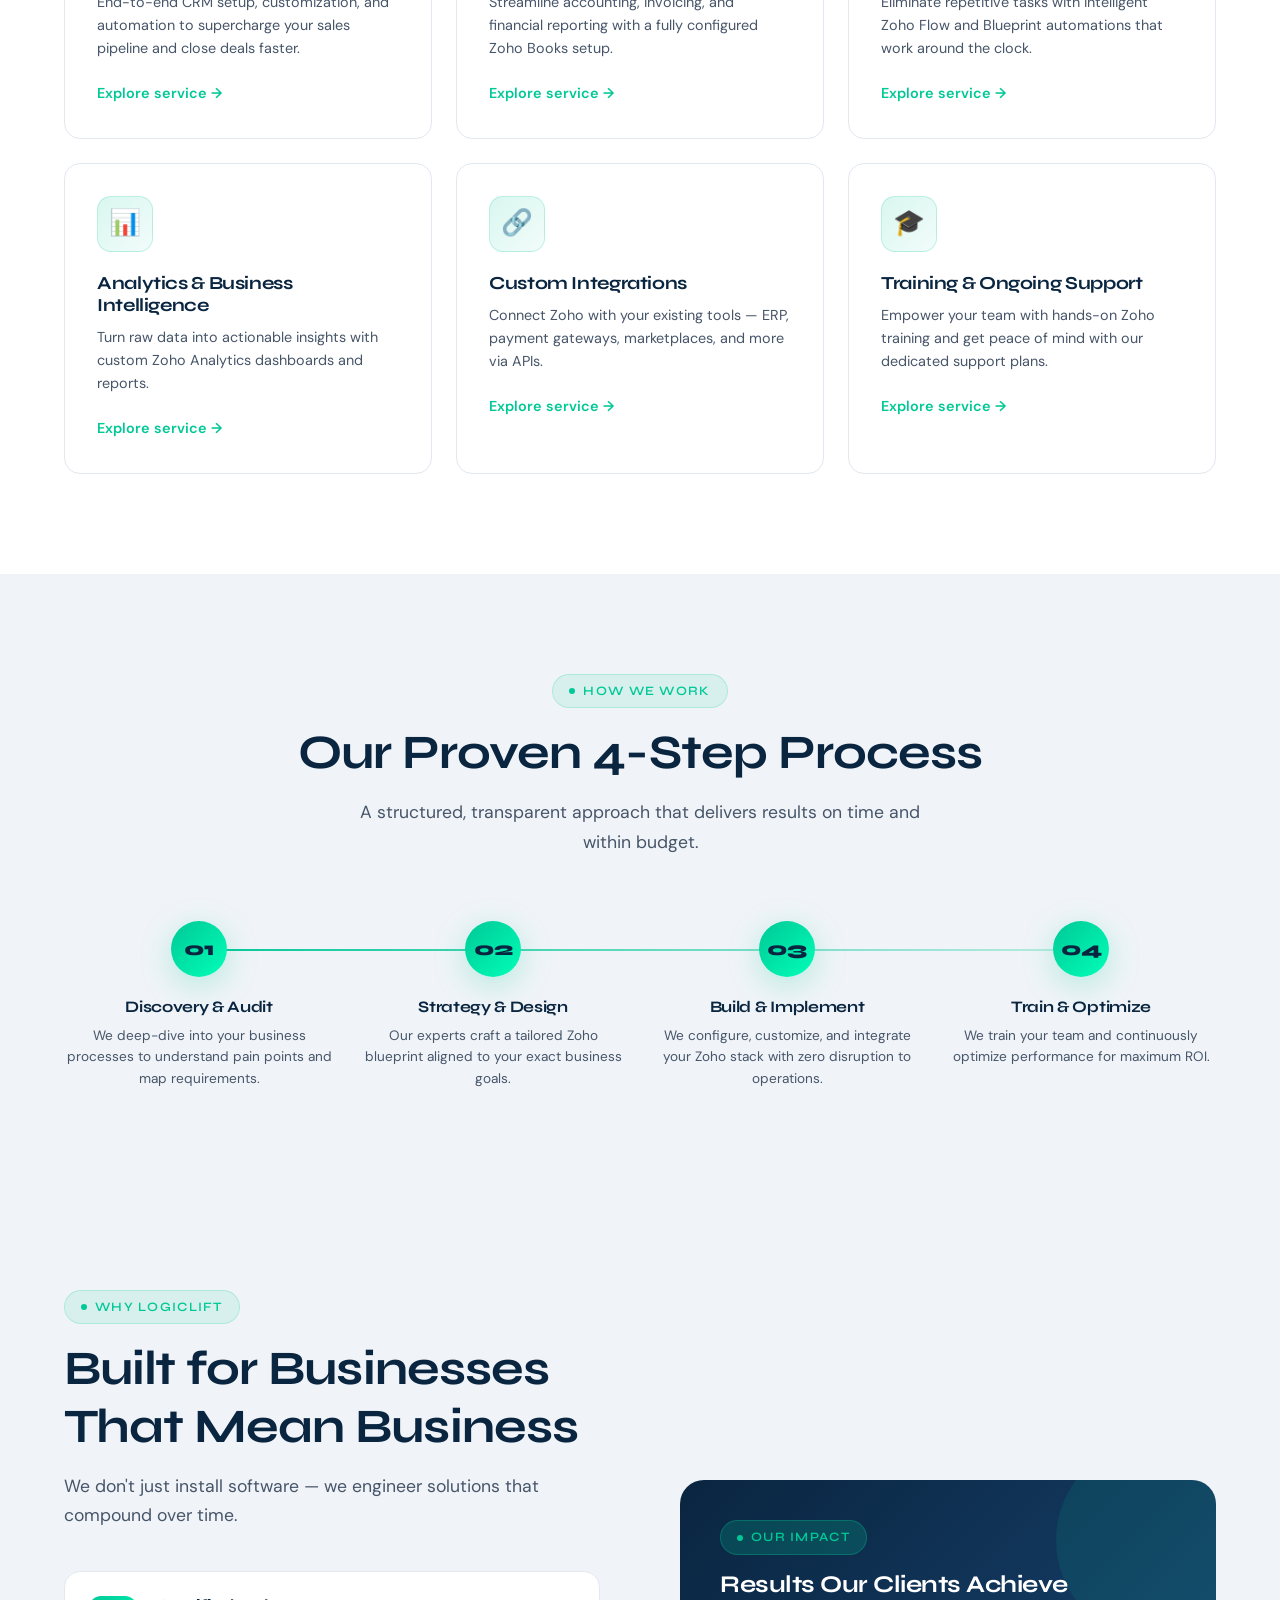
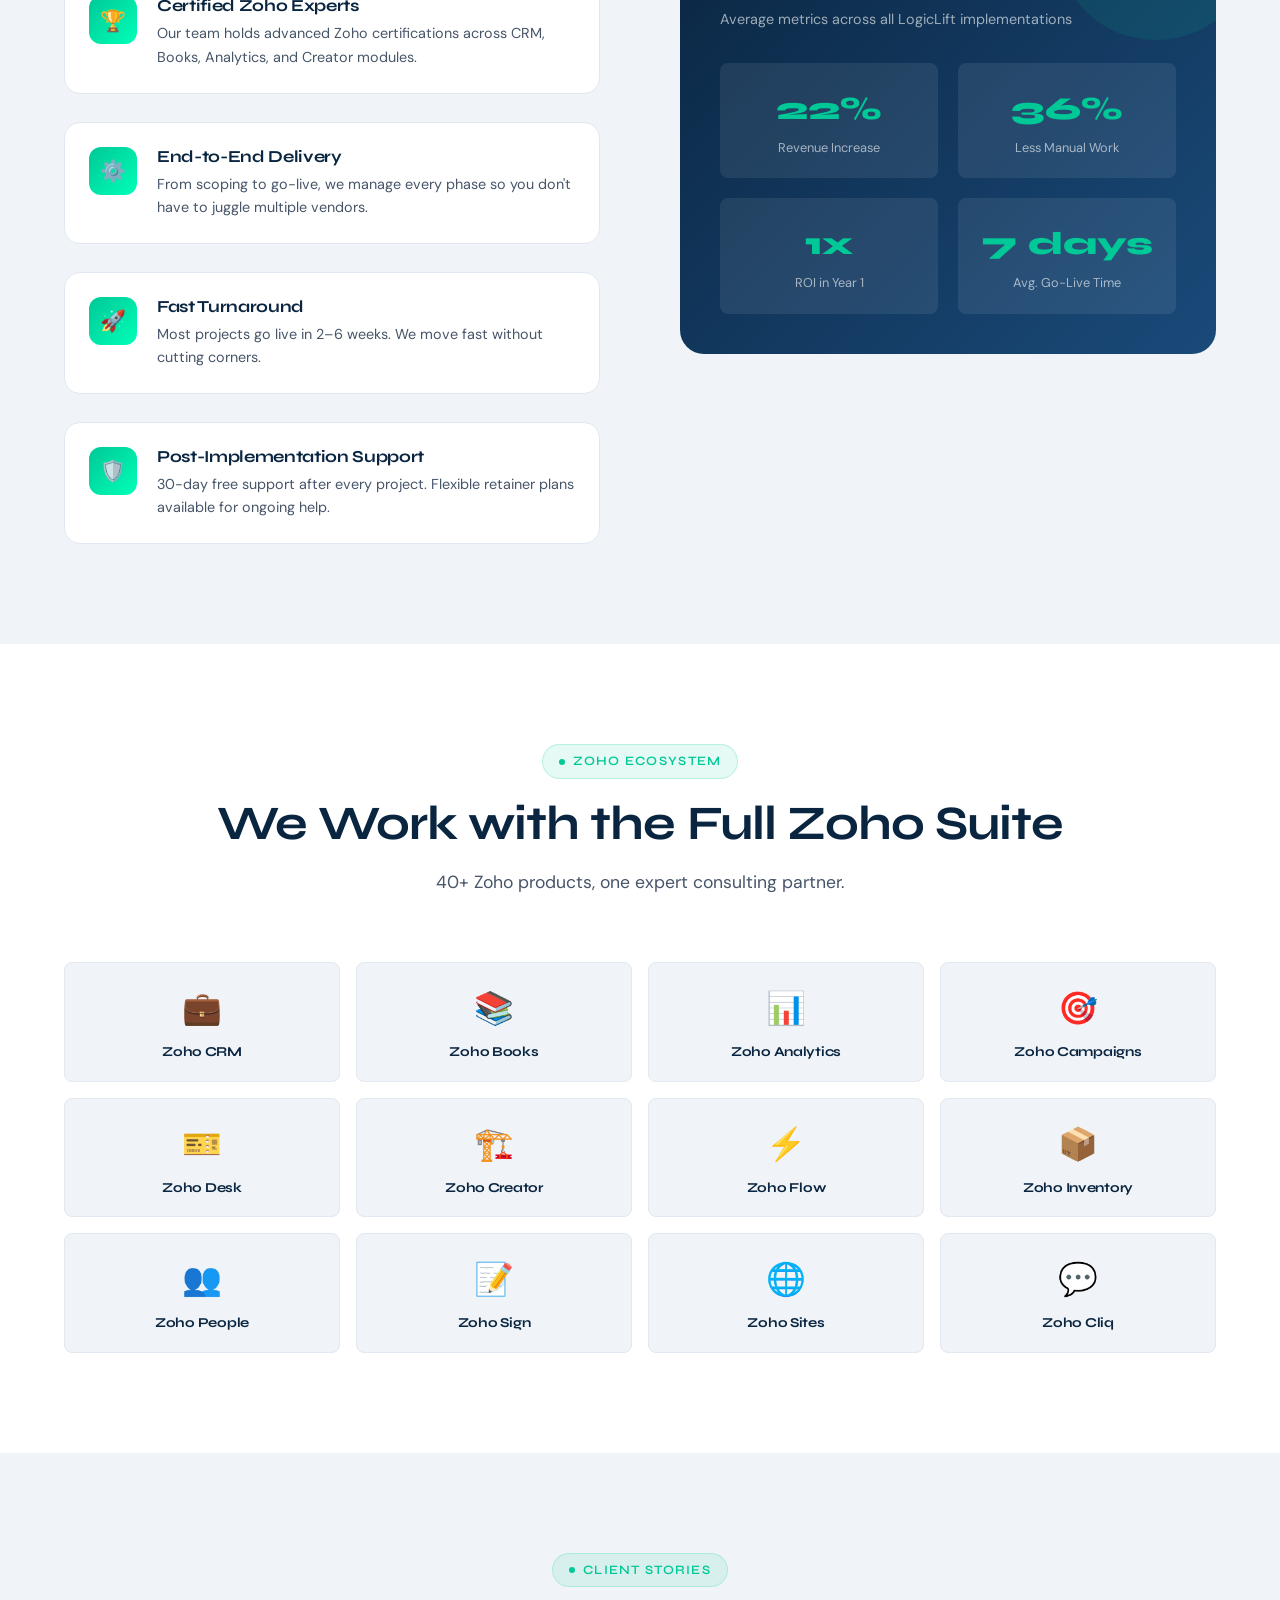
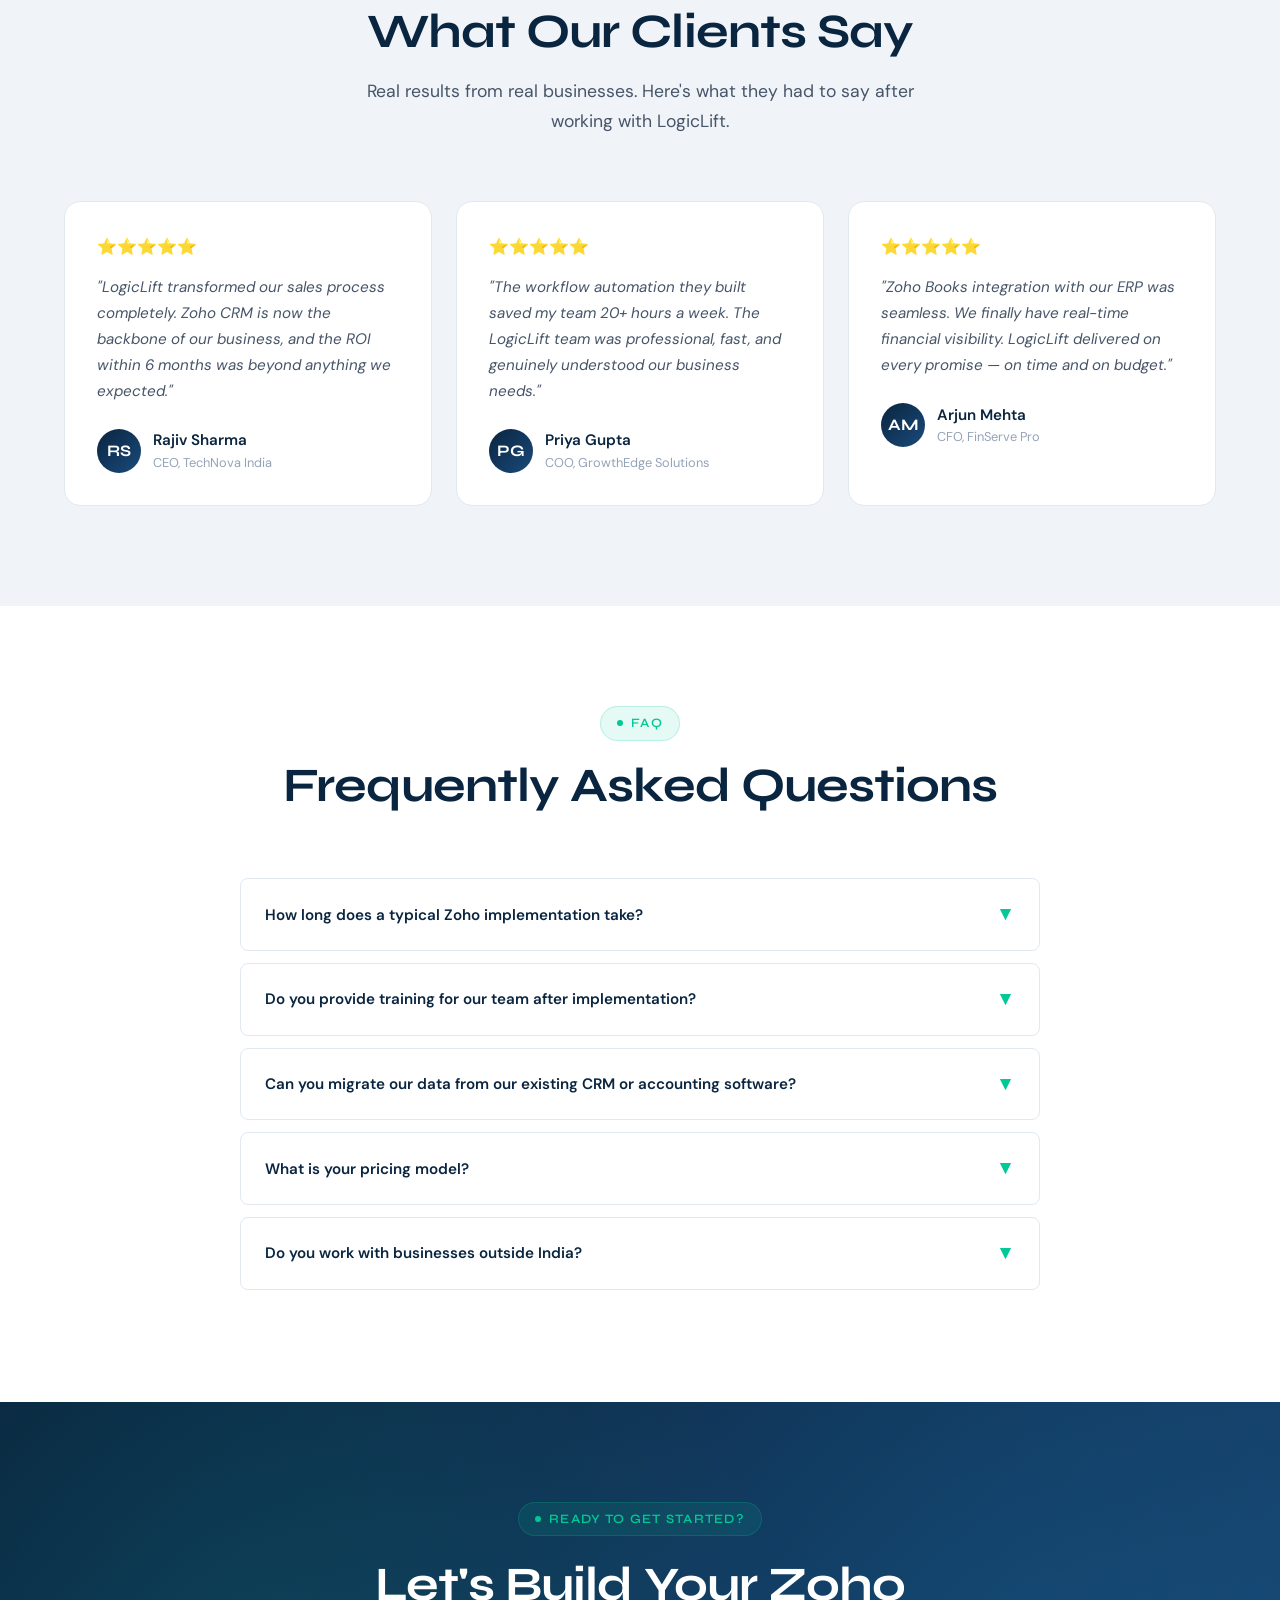
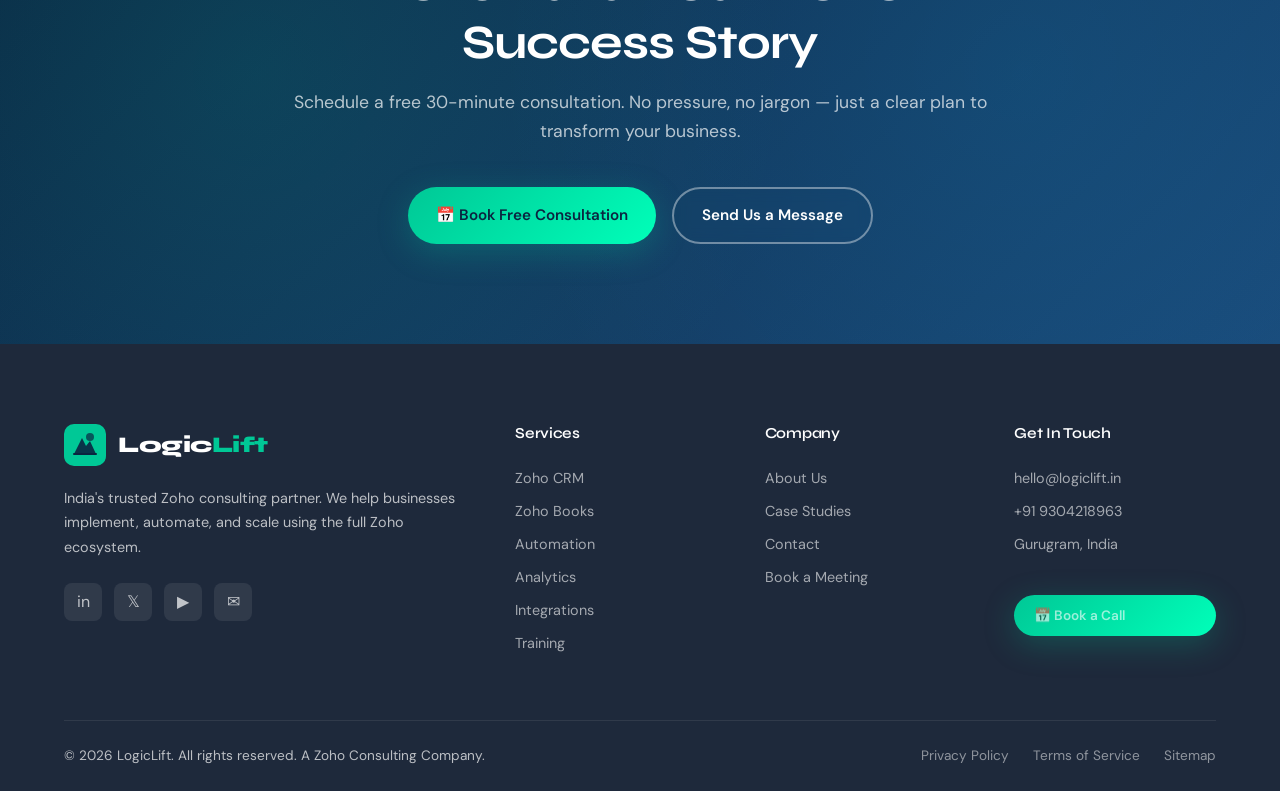
==== commit 1f348e28: "Update index.html" ====
--- a/index.html
+++ b/index.html
@@ -52,36 +52,36 @@
 
         <ul class="nav-links">
           <li><a href="index.html" class="active">Home</a></li>
-          <li><a href="pages/about.html" target="_blank">About</a></li>
+          <li><a href="pages/about.html">About</a></li>
           <li class="nav-dropdown">
-            <a href="pages/services.html" target="_blank">Services ▾</a>
+            <a href="pages/services.html">Services ▾</a>
             <div class="dropdown-menu">
-              <a href="pages/service-crm.html" target="_blank">
+              <a href="pages/service-crm.html">
                 <span class="drop-icon">🎯</span> Zoho CRM Implementation
               </a>
-              <a href="pages/service-books.html" target="_blank">
+              <a href="pages/service-books.html">
                 <span class="drop-icon">📚</span> Zoho Books & Finance
               </a>
-              <a href="pages/service-automation.html" target="_blank">
+              <a href="pages/service-automation.html">
                 <span class="drop-icon">⚡</span> Workflow Automation
               </a>
-              <a href="pages/service-analytics.html" target="_blank">
+              <a href="pages/service-analytics.html">
                 <span class="drop-icon">📊</span> Zoho Analytics & BI
               </a>
-              <a href="pages/service-integration.html" target="_blank">
+              <a href="pages/service-integration.html">
                 <span class="drop-icon">🔗</span> Custom Integrations
               </a>
-              <a href="pages/service-training.html" target="_blank">
+              <a href="pages/service-training.html">
                 <span class="drop-icon">🎓</span> Training & Support
               </a>
             </div>
           </li>
-          <li><a href="pages/case-studies.html" target="_blank">Case Studies</a></li>
-          <li><a href="pages/contact.html" target="_blank">Contact</a></li>
+          <li><a href="pages/case-studies.html">Case Studies</a></li>
+          <li><a href="pages/contact.html">Contact</a></li>
         </ul>
 
         <div class="nav-cta">
-          <a href="pages/book.html" target="_blank" class="btn btn-primary"> 📅 Book a Meeting </a>
+          <a href="pages/book.html" class="btn btn-primary"> 📅 Book a Meeting </a>
         </div>
 
         <button class="hamburger" id="hamburger" aria-label="Toggle Menu">
@@ -96,17 +96,17 @@
     <a href="index.html">Home</a>
     <a href="#" class="mobile-service-toggle">Services ▾</a>
     <div class="mobile-submenu" style="display:none;">
-      <a href="pages/service-crm.html" target="_blank">🎯 Zoho CRM Implementation</a>
-      <a href="pages/service-books.html" target="_blank">📚 Zoho Books & Finance</a>
-      <a href="pages/service-automation.html" target="_blank">⚡ Workflow Automation</a>
-      <a href="pages/service-analytics.html" target="_blank">📊 Zoho Analytics & BI</a>
-      <a href="pages/service-integration.html" target="_blank">🔗 Custom Integrations</a>
-      <a href="pages/service-training.html" target="_blank">🎓 Training & Support</a>
-    </div>
-    <a href="pages/about.html" target="_blank">About</a>
-    <a href="pages/case-studies.html" target="_blank">Case Studies</a>
-    <a href="pages/contact.html" target="_blank">Contact</a>
-    <a href="pages/book.html" target="_blank" style="color: #00C896; font-weight: 700;">📅 Book a Meeting</a>
+      <a href="pages/service-crm.html">🎯 Zoho CRM Implementation</a>
+      <a href="pages/service-books.html">📚 Zoho Books & Finance</a>
+      <a href="pages/service-automation.html">⚡ Workflow Automation</a>
+      <a href="pages/service-analytics.html">📊 Zoho Analytics & BI</a>
+      <a href="pages/service-integration.html">🔗 Custom Integrations</a>
+      <a href="pages/service-training.html">🎓 Training & Support</a>
+    </div>
+    <a href="pages/about.html">About</a>
+    <a href="pages/case-studies.html">Case Studies</a>
+    <a href="pages/contact.html">Contact</a>
+    <a href="pages/book.html" style="color: #00C896; font-weight: 700;">📅 Book a Meeting</a>
   </div>
 
   <!-- ======= HERO ======= -->
@@ -238,37 +238,37 @@
           <div class="service-icon">🎯</div>
           <h3>Zoho CRM Implementation</h3>
           <p>End-to-end CRM setup, customization, and automation to supercharge your sales pipeline and close deals faster.</p>
-          <a href="pages/service-crm.html" target="_blank" class="service-link">Explore service →</a>
+          <a href="pages/service-crm.html" class="service-link">Explore service →</a>
         </div>
         <div class="service-card reveal" data-delay="100">
           <div class="service-icon">📚</div>
           <h3>Zoho Books & Finance</h3>
           <p>Streamline accounting, invoicing, and financial reporting with a fully configured Zoho Books setup.</p>
-          <a href="pages/service-books.html" target="_blank" class="service-link">Explore service →</a>
+          <a href="pages/service-books.html" class="service-link">Explore service →</a>
         </div>
         <div class="service-card reveal" data-delay="200">
           <div class="service-icon">⚡</div>
           <h3>Workflow Automation</h3>
           <p>Eliminate repetitive tasks with intelligent Zoho Flow and Blueprint automations that work around the clock.</p>
-          <a href="pages/service-automation.html" target="_blank" class="service-link">Explore service →</a>
+          <a href="pages/service-automation.html" class="service-link">Explore service →</a>
         </div>
         <div class="service-card reveal" data-delay="0">
           <div class="service-icon">📊</div>
           <h3>Analytics & Business Intelligence</h3>
           <p>Turn raw data into actionable insights with custom Zoho Analytics dashboards and reports.</p>
-          <a href="pages/service-analytics.html" target="_blank" class="service-link">Explore service →</a>
+          <a href="pages/service-analytics.html" class="service-link">Explore service →</a>
         </div>
         <div class="service-card reveal" data-delay="100">
           <div class="service-icon">🔗</div>
           <h3>Custom Integrations</h3>
           <p>Connect Zoho with your existing tools — ERP, payment gateways, marketplaces, and more via APIs.</p>
-          <a href="pages/service-integration.html" target="_blank" class="service-link">Explore service →</a>
+          <a href="pages/service-integration.html" class="service-link">Explore service →</a>
         </div>
         <div class="service-card reveal" data-delay="200">
           <div class="service-icon">🎓</div>
           <h3>Training & Ongoing Support</h3>
           <p>Empower your team with hands-on Zoho training and get peace of mind with our dedicated support plans.</p>
-          <a href="pages/service-training.html" target="_blank" class="service-link">Explore service →</a>
+          <a href="pages/service-training.html" class="service-link">Explore service →</a>
         </div>
       </div>
     </div>
@@ -524,18 +524,18 @@
         </div>
         <div class="footer-col">
           <h4>Services</h4>
-          <a href="pages/service-crm.html" target="_blank">Zoho CRM</a>
-          <a href="pages/service-books.html" target="_blank">Zoho Books</a>
-          <a href="pages/service-automation.html" target="_blank">Automation</a>
-          <a href="pages/service-analytics.html" target="_blank">Analytics</a>
-          <a href="pages/service-integration.html" target="_blank">Integrations</a>
-          <a href="pages/service-training.html" target="_blank">Training</a>
+          <a href="pages/service-crm.html">Zoho CRM</a>
+          <a href="pages/service-books.html">Zoho Books</a>
+          <a href="pages/service-automation.html">Automation</a>
+          <a href="pages/service-analytics.html">Analytics</a>
+          <a href="pages/service-integration.html">Integrations</a>
+          <a href="pages/service-training.html">Training</a>
         </div>
         <div class="footer-col">
           <h4>Company</h4>
-          <a href="pages/about.html" target="_blank">About Us</a>
-          <a href="pages/case-studies.html" target="_blank">Case Studies</a>
-          <a href="pages/contact.html" target="_blank">Contact</a>
+          <a href="pages/about.html">About Us</a>
+          <a href="pages/case-studies.html">Case Studies</a>
+          <a href="pages/contact.html">Contact</a>
           <a href="https://calendly.com/ayush1999hzb/30min" target="_blank">Book a Meeting</a>
         </div>
         <div class="footer-col">
--- a/css/main.css
+++ b/css/main.css
@@ -1572,3 +1572,87 @@
   .dashboard-metrics { grid-template-columns: repeat(3, 1fr); }
   .why-card-stats { grid-template-columns: repeat(2, 1fr); }
 }
+/* === Case Study Cards — Mobile Width Fix === */
+@media (max-width: 768px) {
+
+  /* Cards take full width with no overflow */
+  .case-study-card {
+    width: 100%;
+    overflow: hidden;
+  }
+
+  /* Header padding tighter */
+  .cs-header {
+    padding: 20px;
+  }
+
+  /* Body padding tighter */
+  .cs-body {
+    padding: 20px;
+  }
+
+  /* Metrics — shrink font so 3 columns still fit */
+  .cs-metric-value {
+    font-size: 1.1rem;
+  }
+
+  .cs-metric-label {
+    font-size: 0.68rem;
+  }
+
+  .cs-metric {
+    padding: 10px 6px;
+  }
+
+  /* Tags strip wraps cleanly */
+  .case-study-card [style*="display:flex"] {
+    flex-wrap: wrap;
+  }
+
+  /* integration tags smaller */
+  .integration-tag {
+    font-size: 0.68rem;
+    padding: 3px 8px;
+  }
+
+  /* Title smaller */
+  .cs-title {
+    font-size: 1.1rem;
+  }
+}
+
+@media (max-width: 480px) {
+
+  /* Metrics stack to single column */
+  .cs-metrics {
+    grid-template-columns: 1fr 1fr !important;
+  }
+
+  .cs-header {
+    padding: 16px;
+  }
+
+  .cs-body {
+    padding: 16px;
+  }
+
+  .cs-title {
+    font-size: 1rem;
+  }
+
+  .cs-company {
+    font-size: 0.8rem;
+  }
+}
+@media (max-width: 768px) {
+  .case-study-grid {
+    grid-template-columns: 1fr;
+    gap: 20px;
+  }
+
+  /* Prevent ANY child from exceeding card width */
+  .case-study-card * {
+    max-width: 100%;
+    word-break: break-word;
+  }
+}
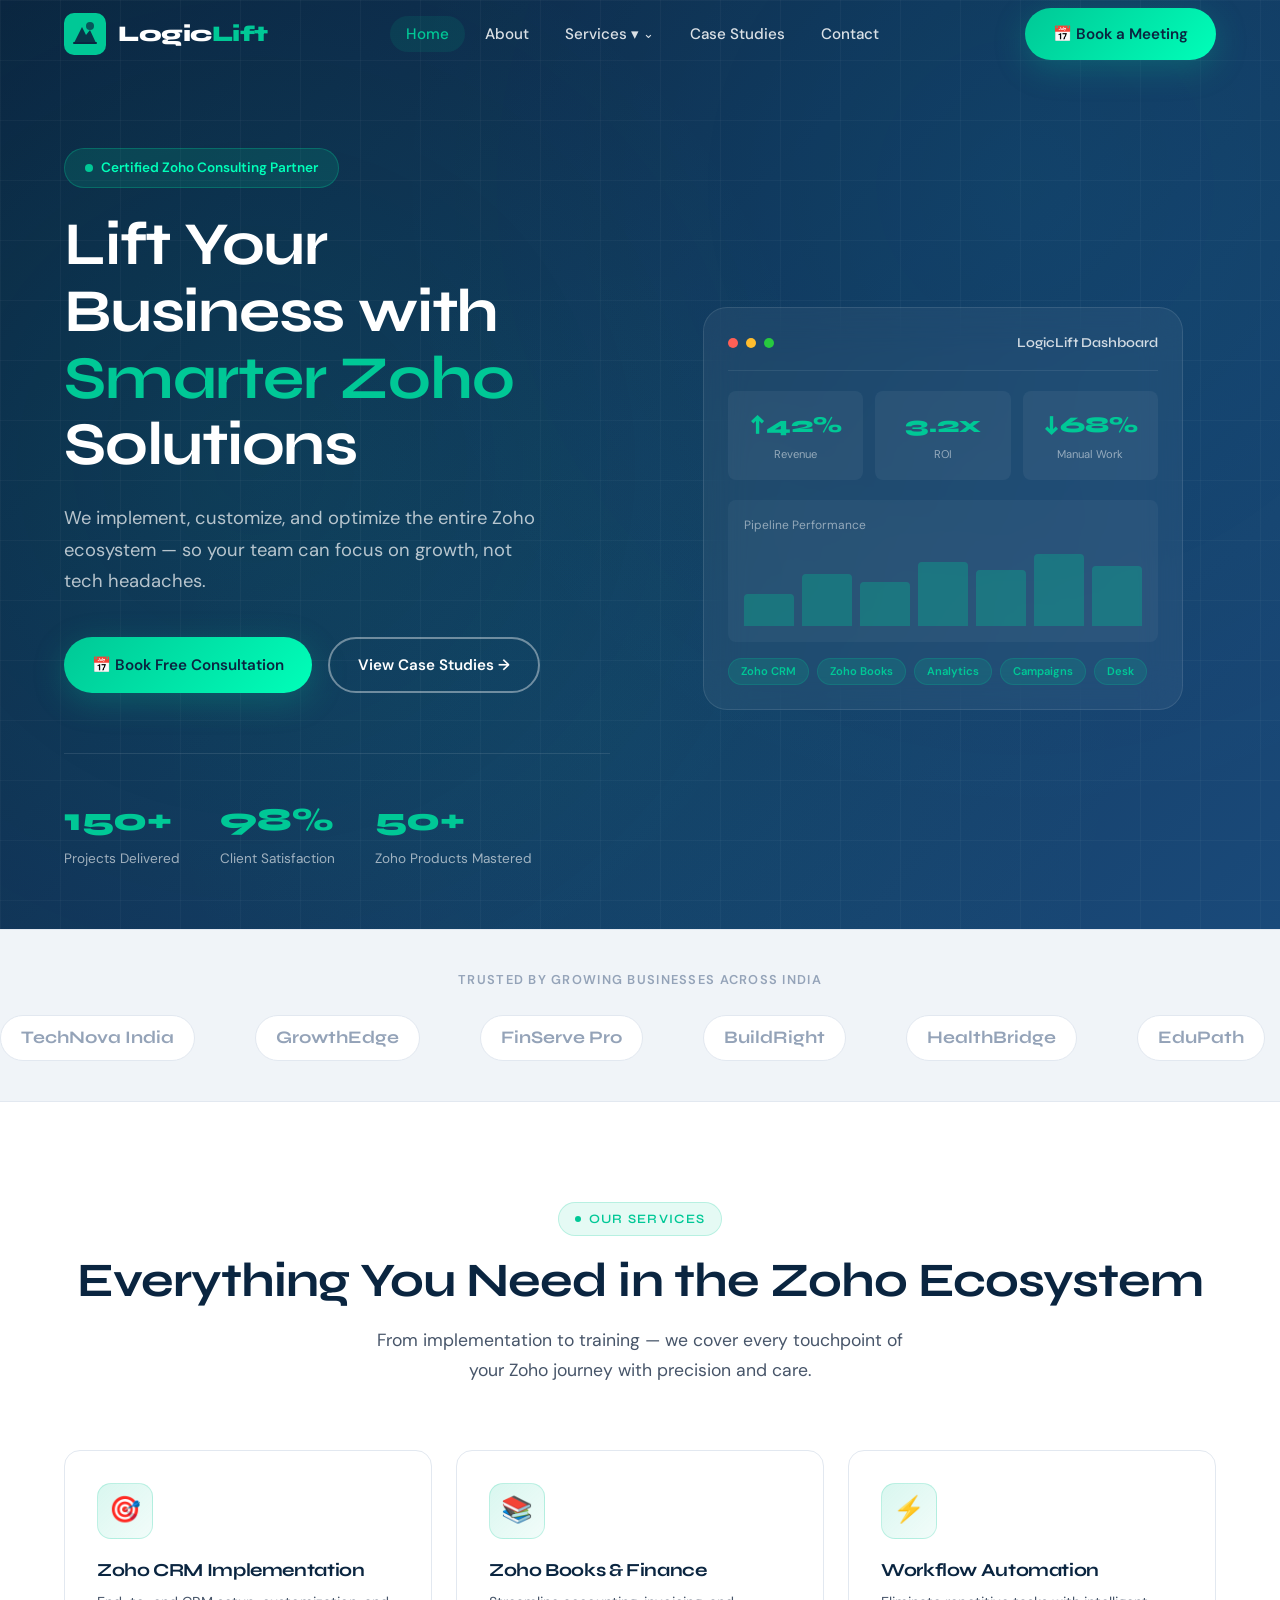
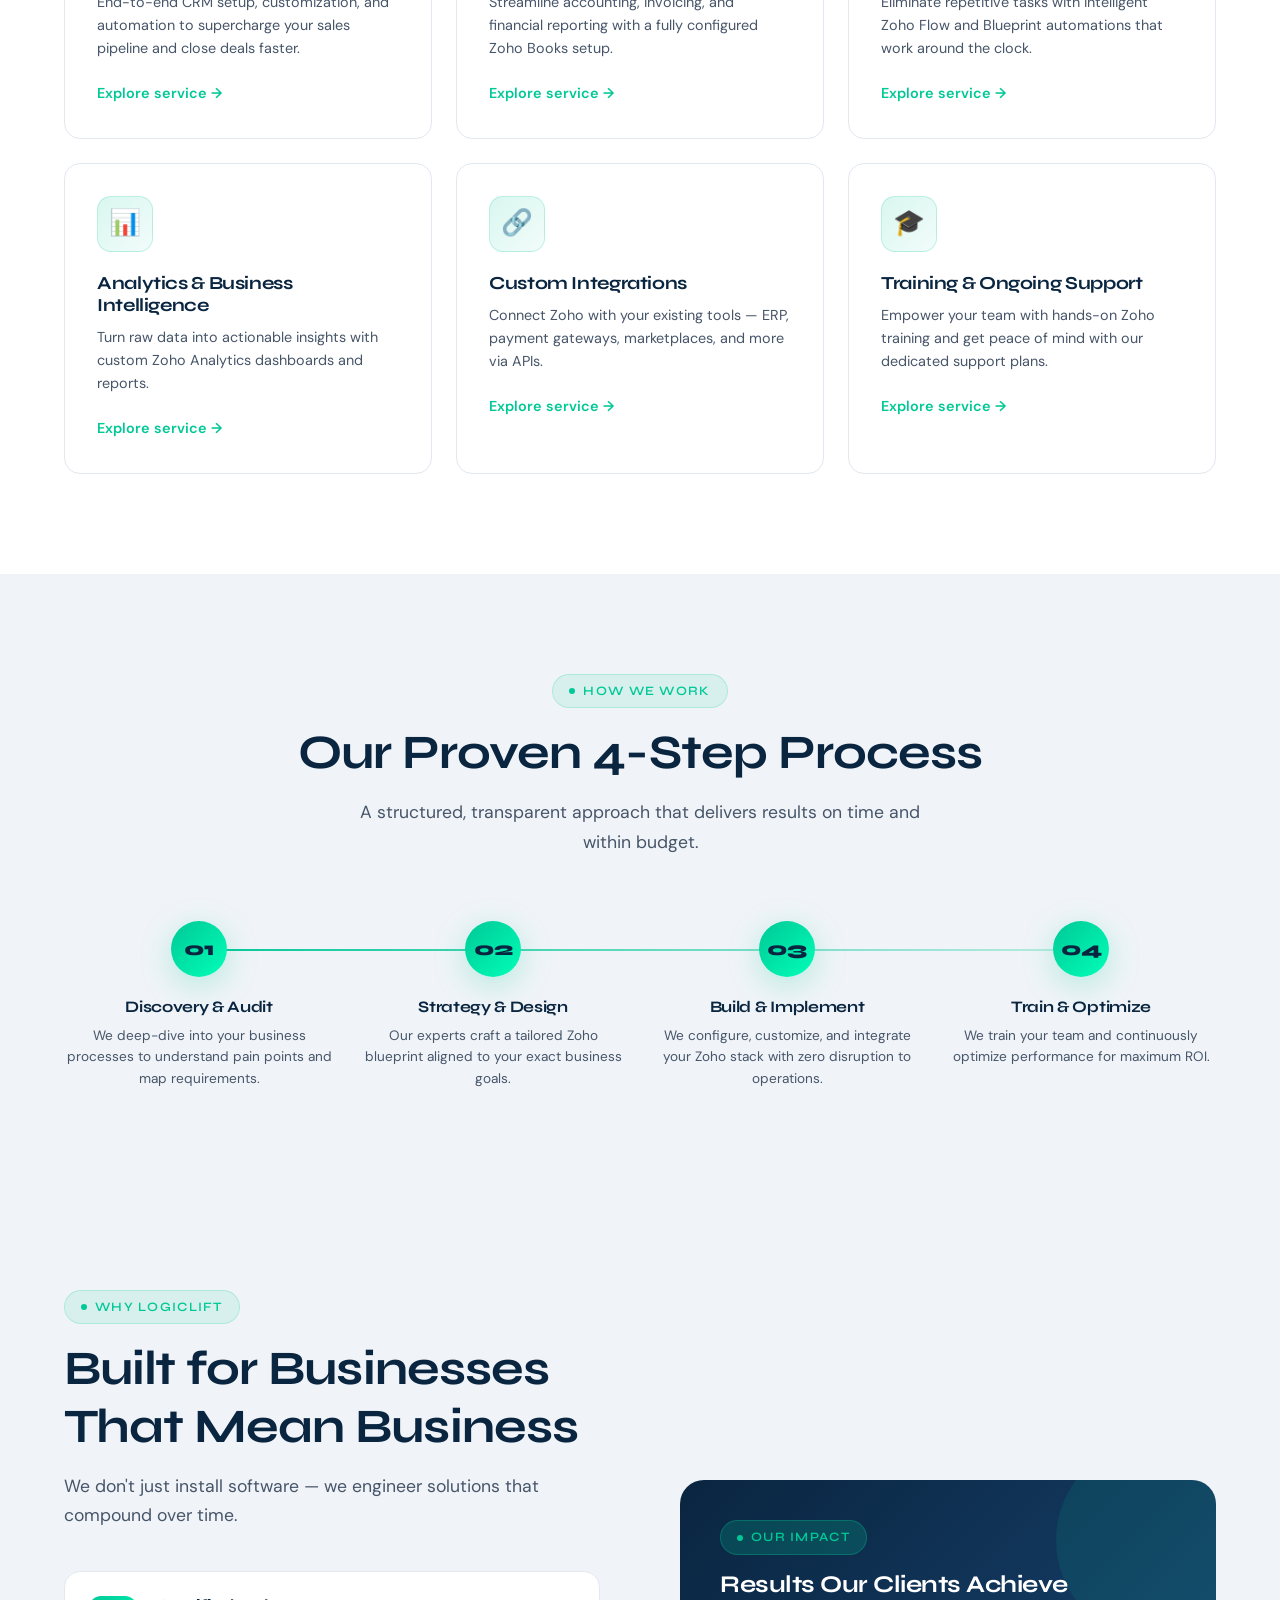
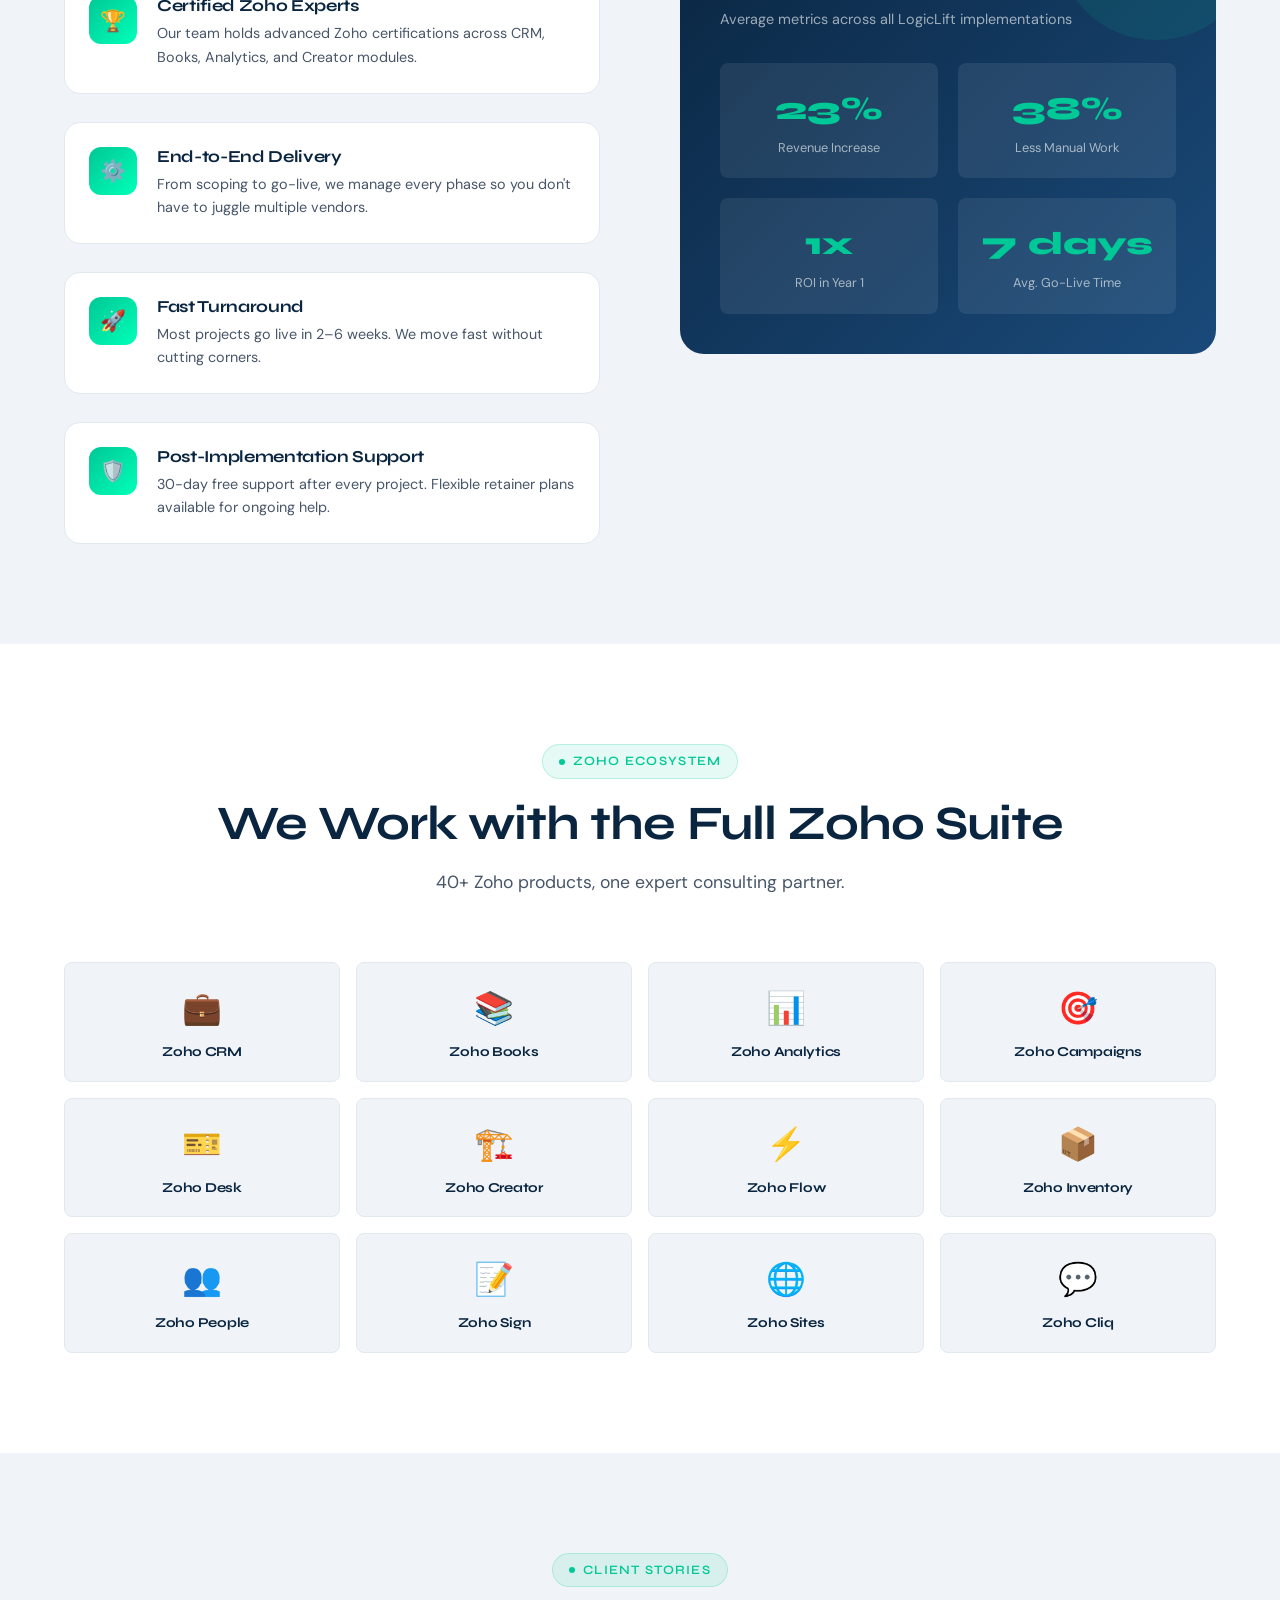
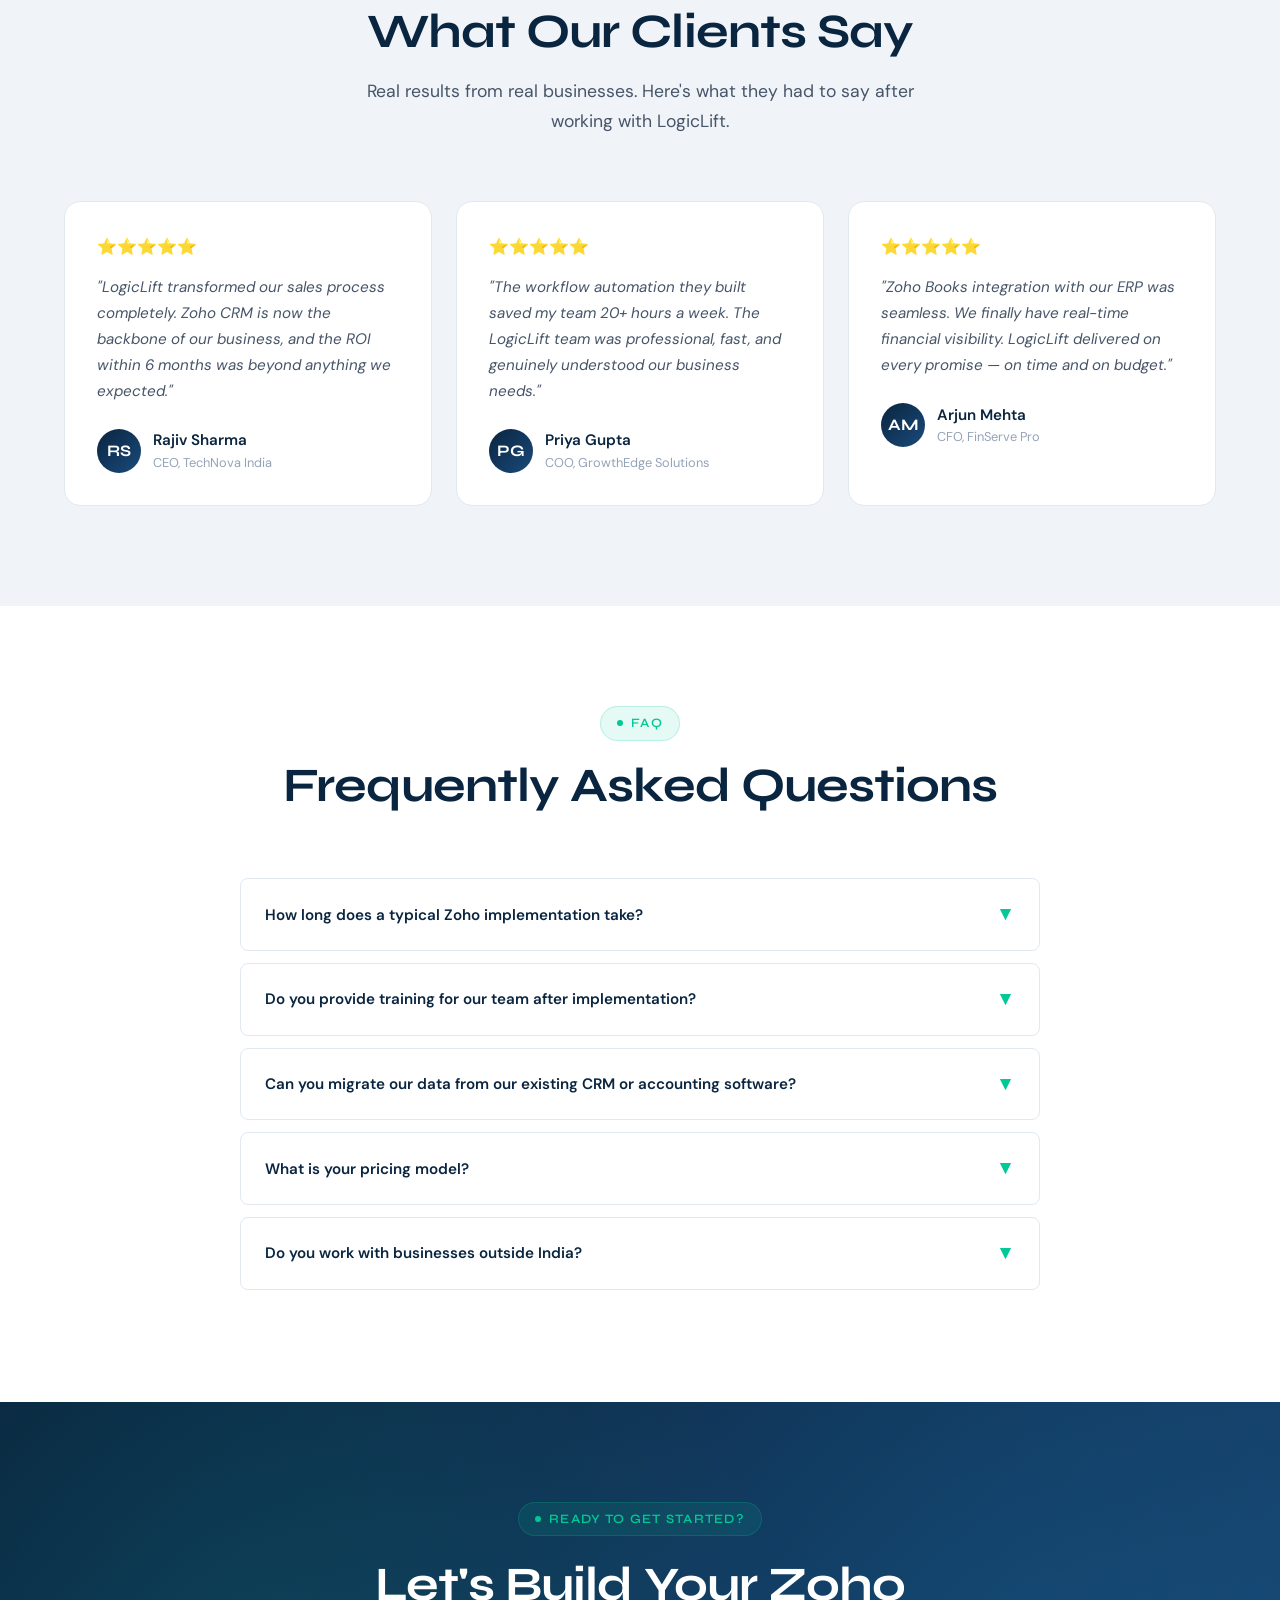
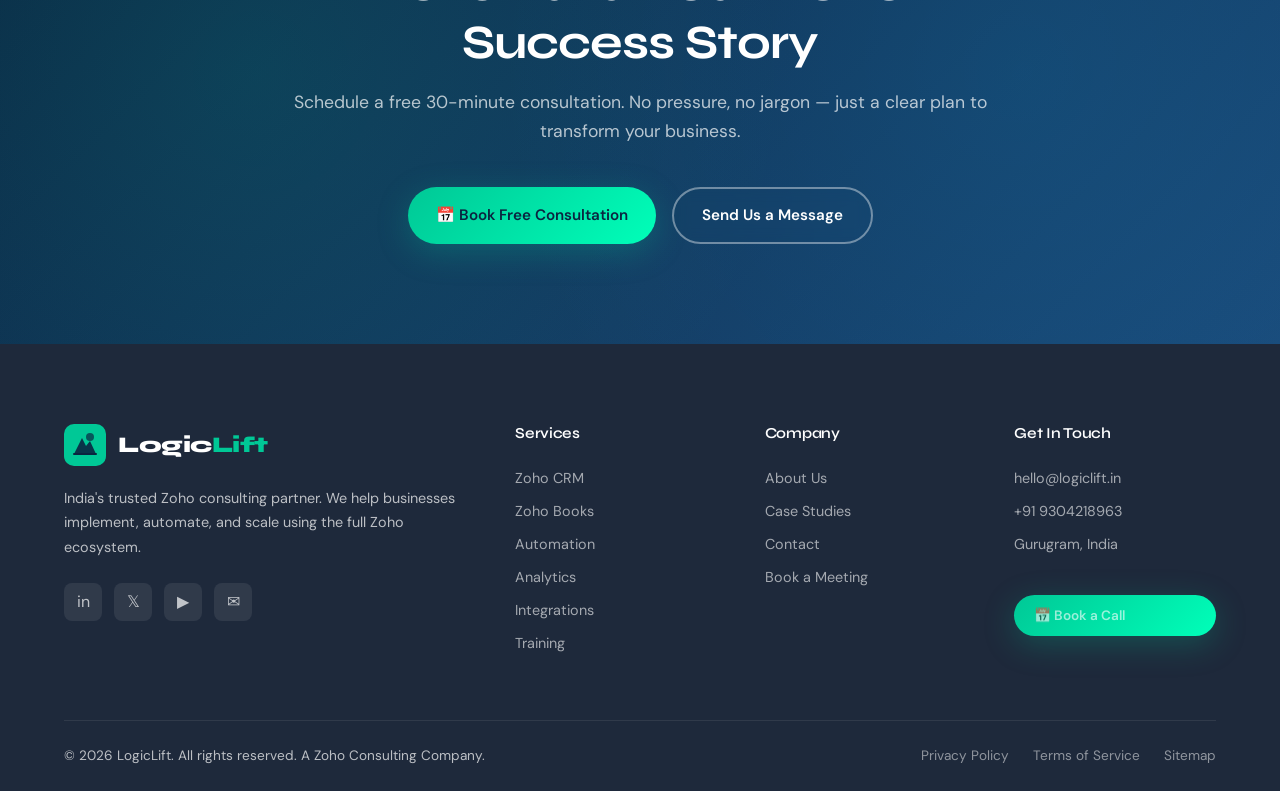
==== commit 8f99c5e7: "Update index.html" ====
--- a/index.html
+++ b/index.html
@@ -536,7 +536,7 @@
           <a href="pages/about.html">About Us</a>
           <a href="pages/case-studies.html">Case Studies</a>
           <a href="pages/contact.html">Contact</a>
-          <a href="https://calendly.com/ayush1999hzb/30min" target="_blank">Book a Meeting</a>
+          <a href="pages/book.html">Book a Meeting</a>
         </div>
         <div class="footer-col">
           <h4>Get In Touch</h4>
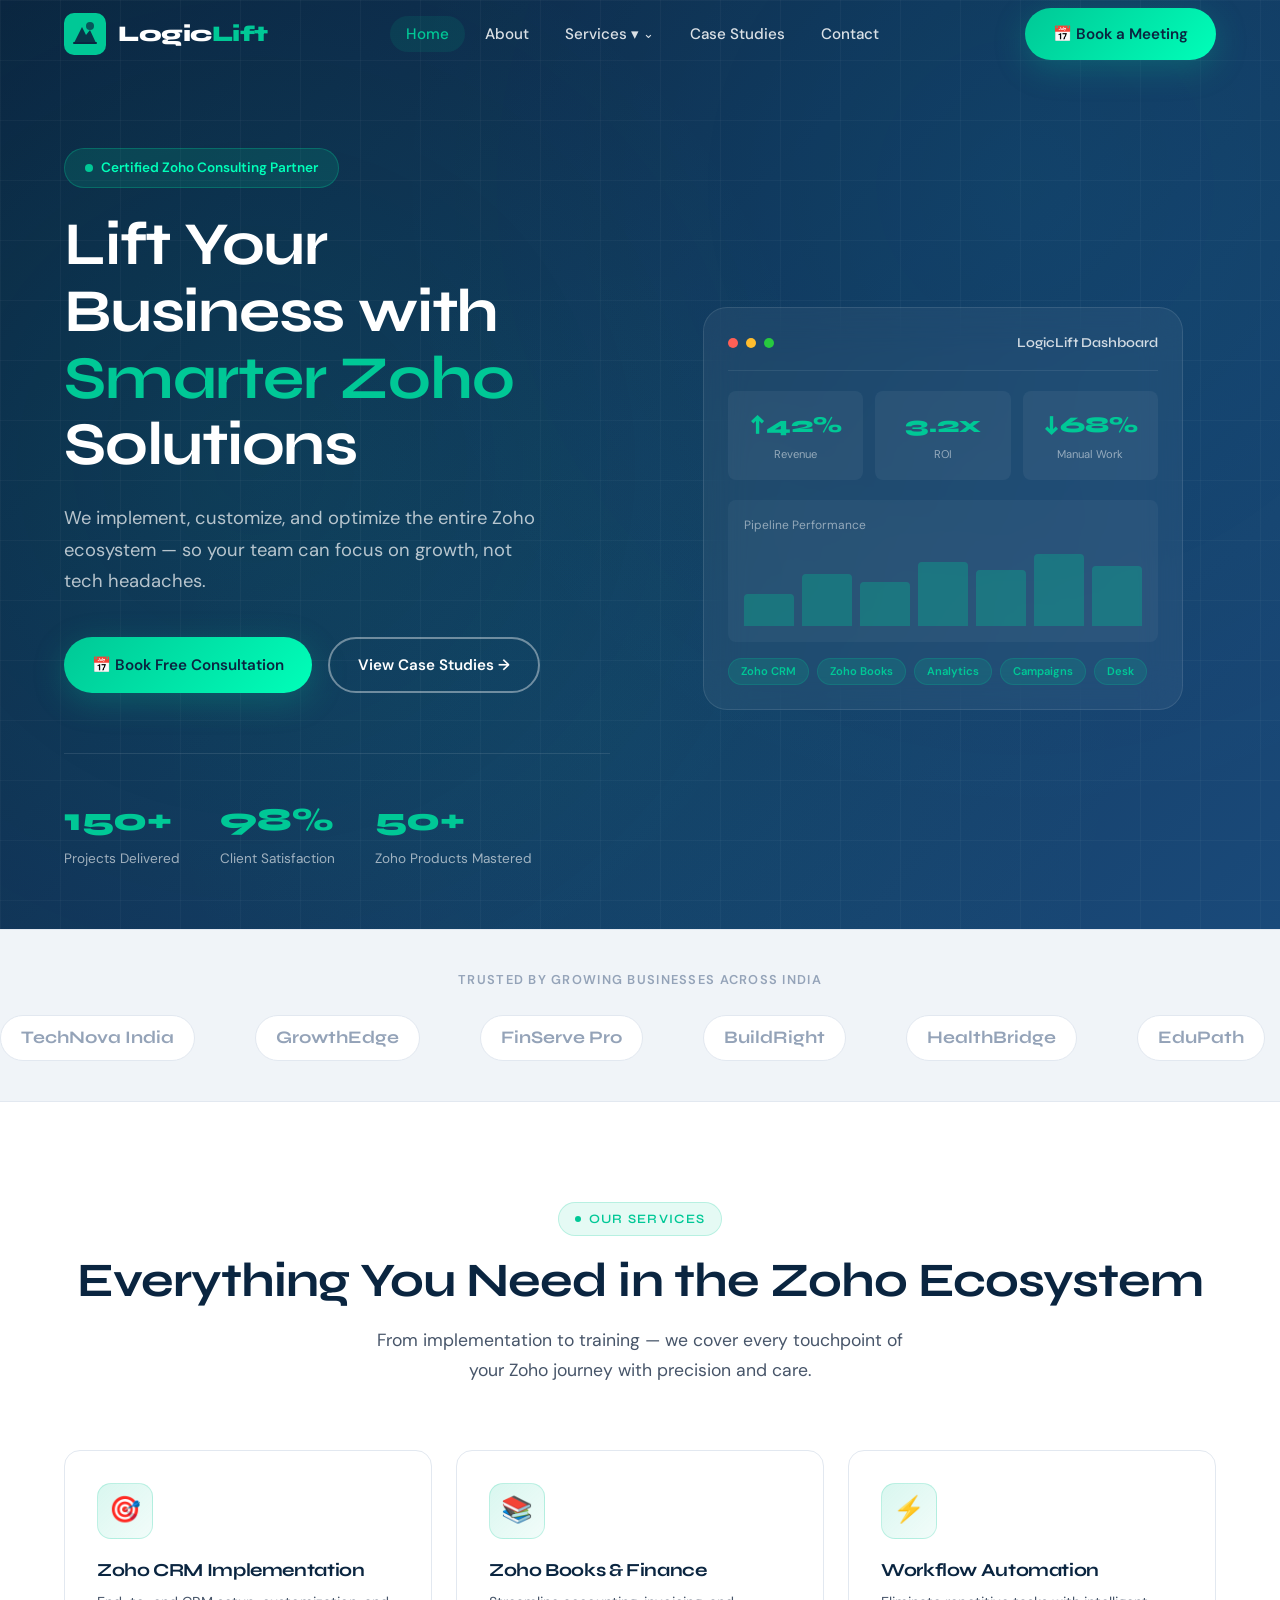
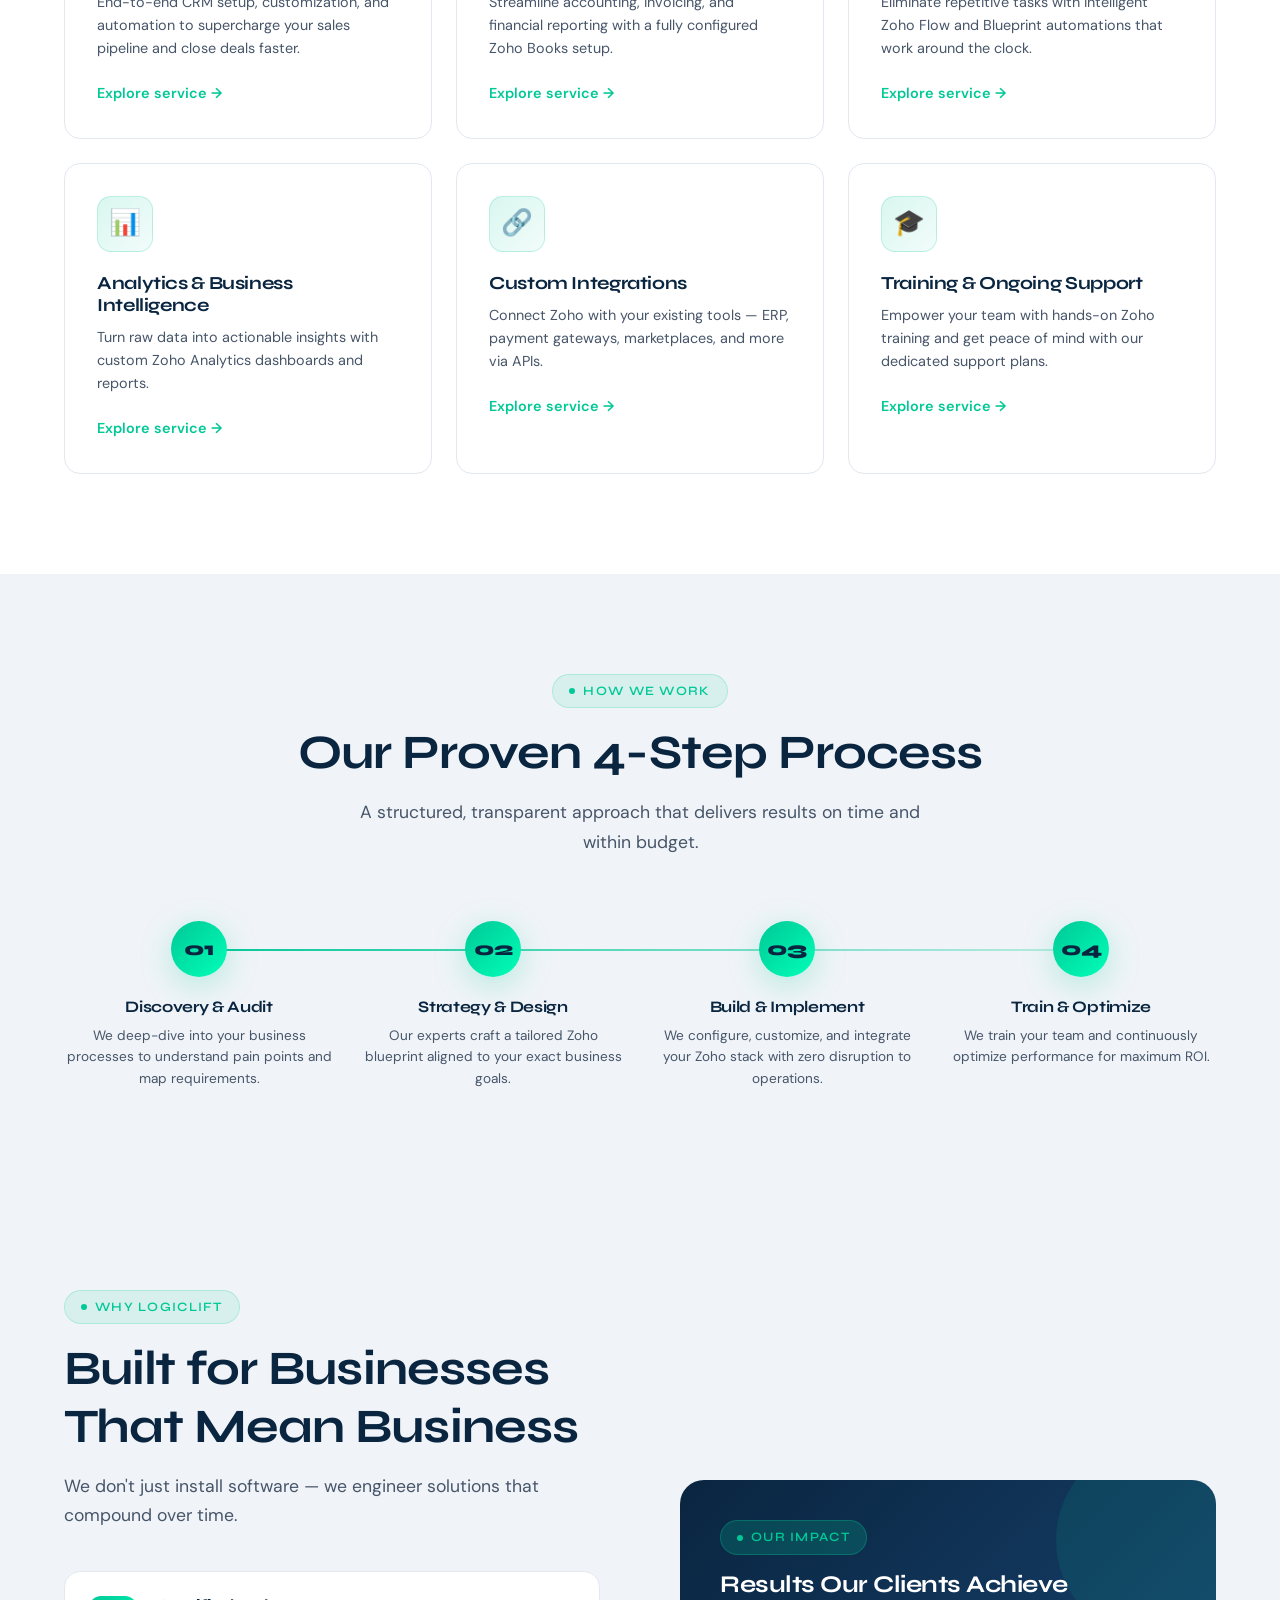
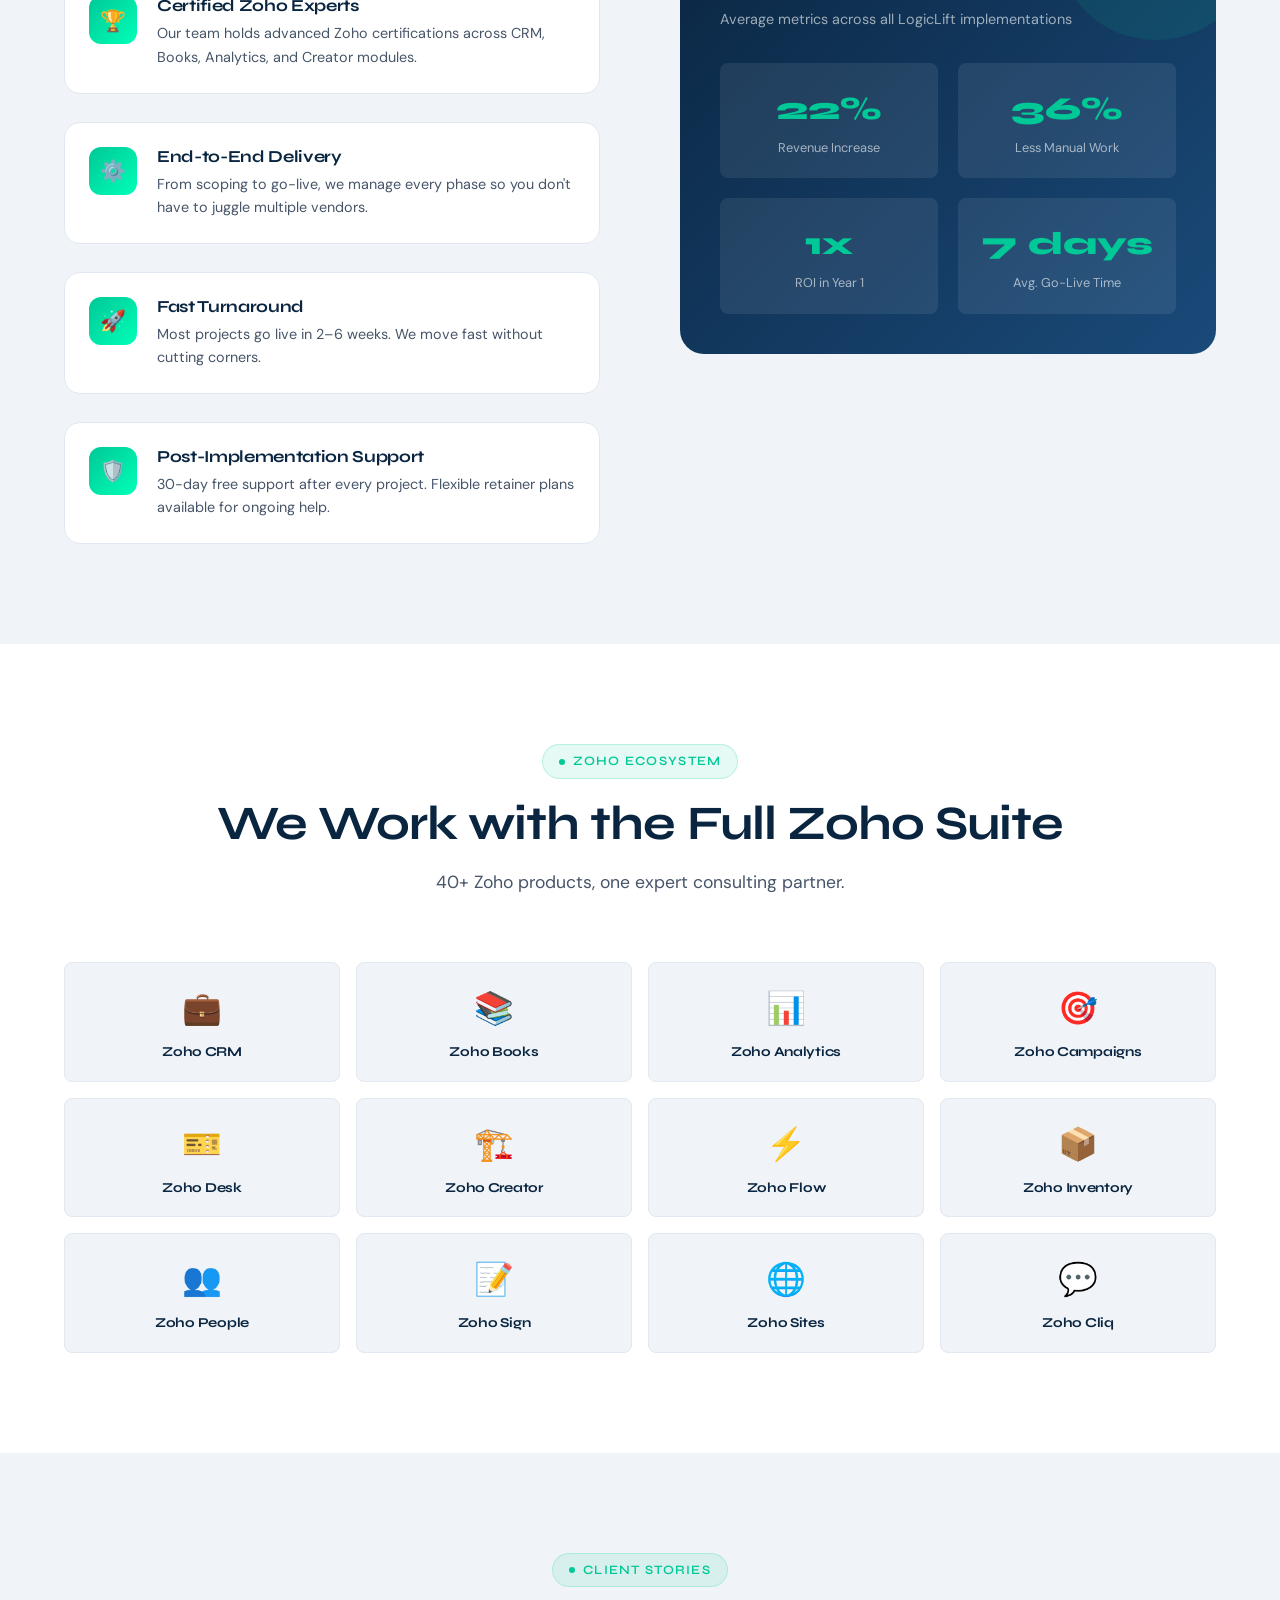
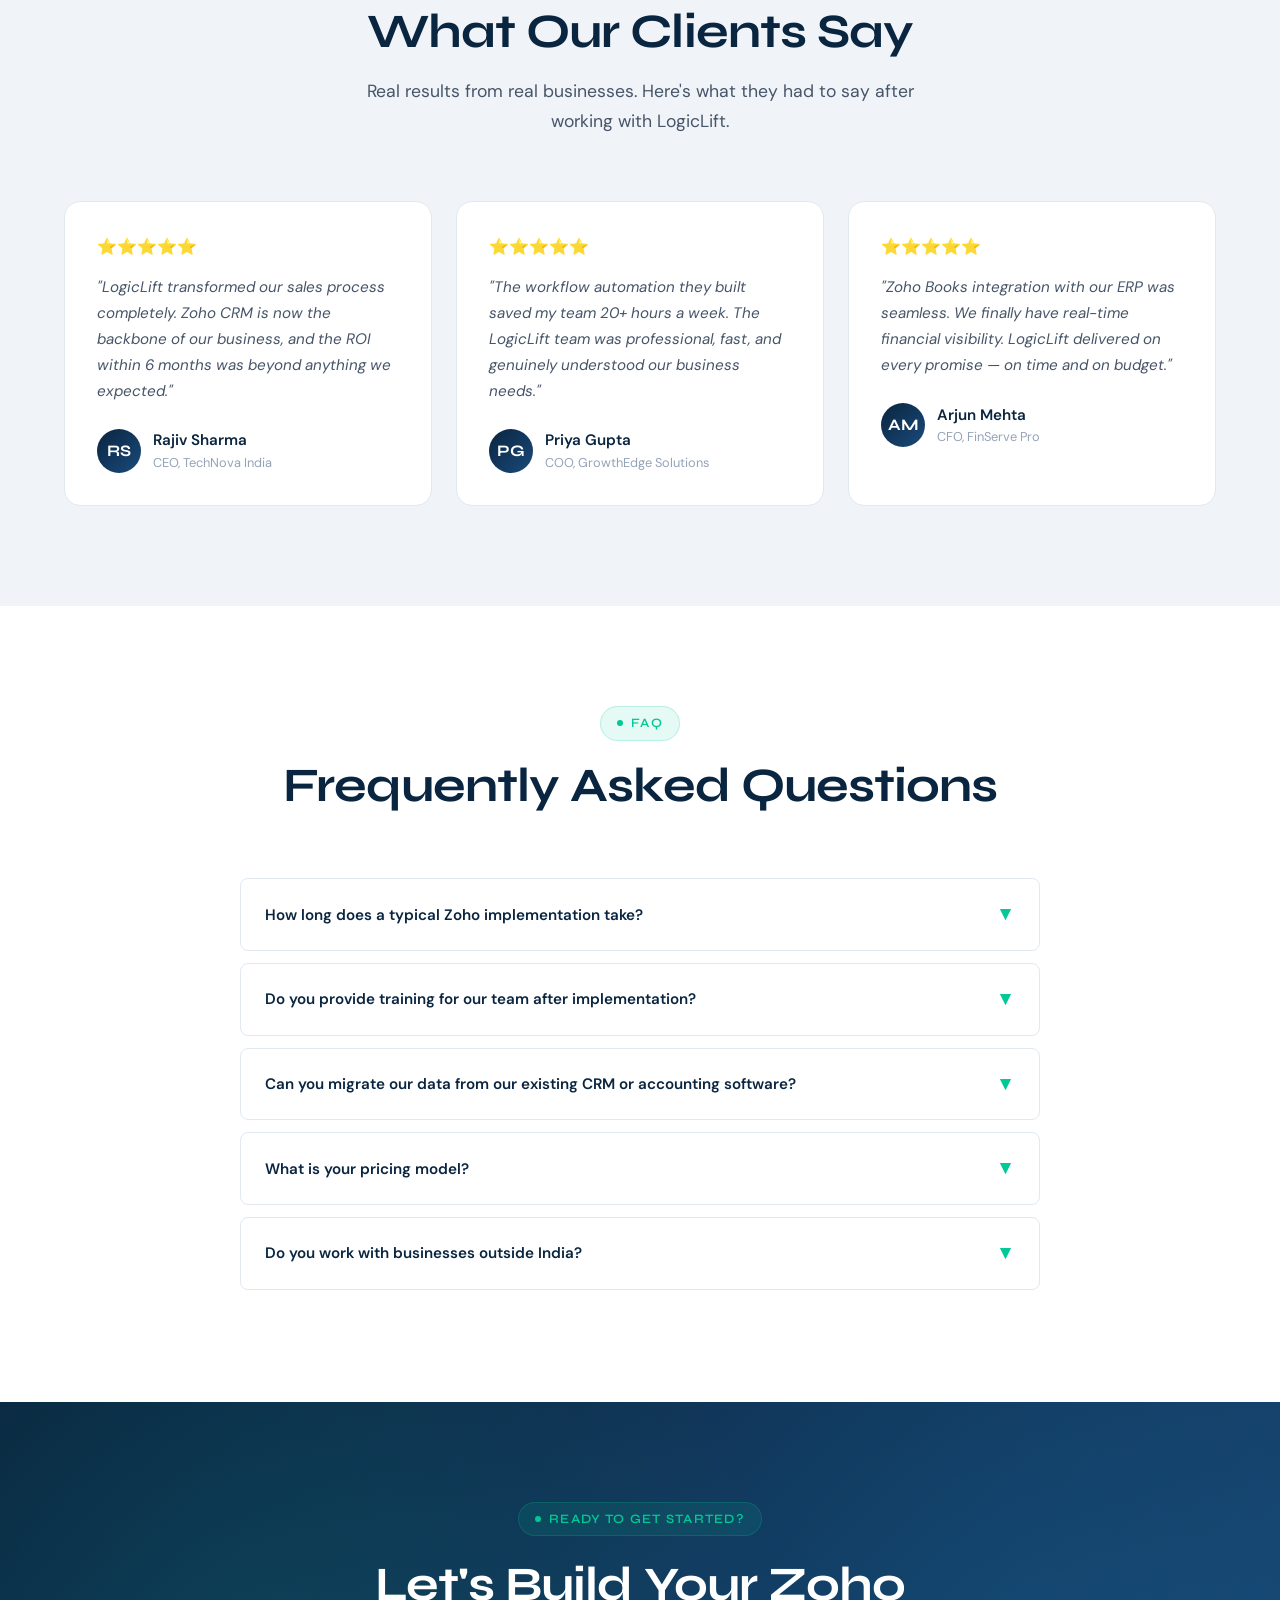
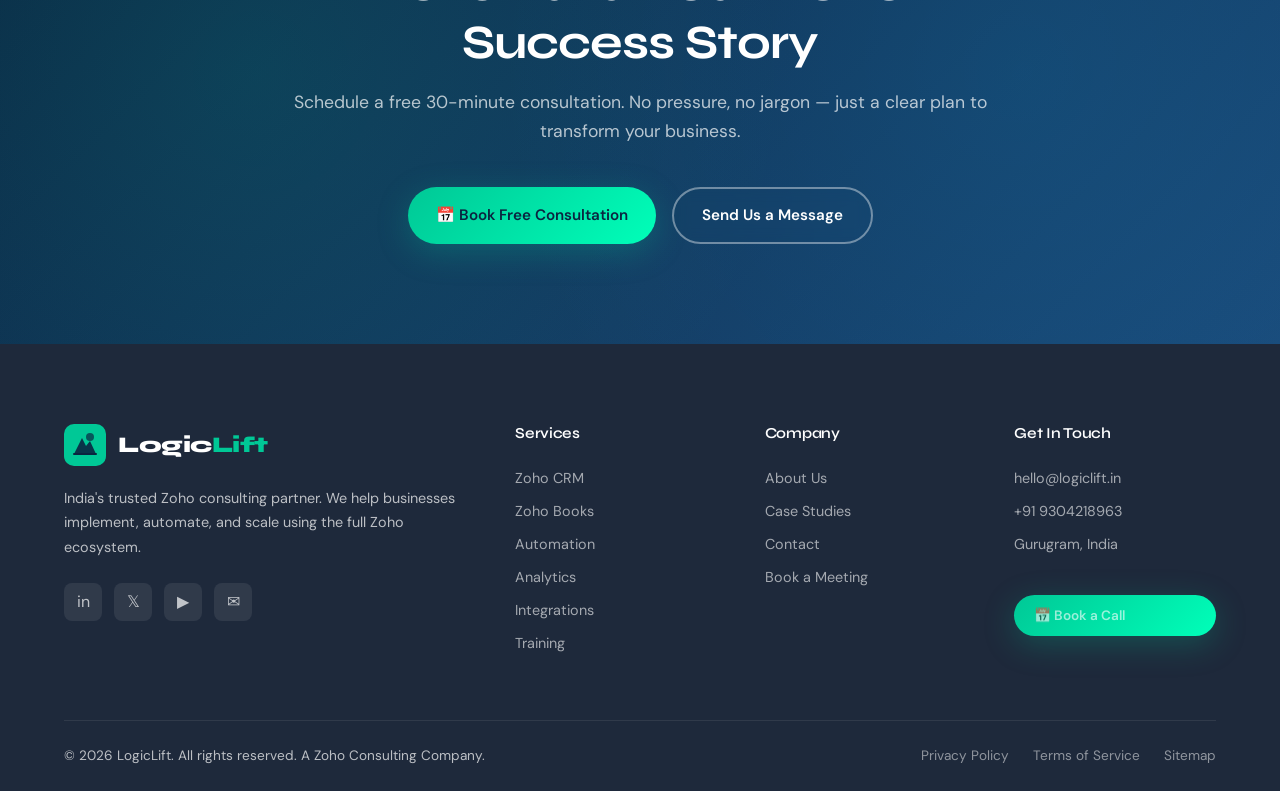
==== commit 8fab13ec: "Update index.html" ====
--- a/index.html
+++ b/index.html
@@ -132,7 +132,7 @@
             <a href="https://calendly.com/ayush1999hzb/30min" target="_blank" class="btn btn-primary">
               📅 Book Free Consultation
             </a>
-            <a href="pages/case-studies.html" target="_blank" class="btn btn-outline">
+            <a href="pages/case-studies.html" class="btn btn-outline">
               View Case Studies →
             </a>
           </div>
--- a/css/main.css
+++ b/css/main.css
@@ -1550,7 +1550,7 @@
   .section { padding: 60px 0; }
   .footer-bottom { flex-direction: column; text-align: center; }
 }
-/* === Stats Banner === */
+/* === Case Studies - Mobile Stats Banner Fix === */
 .case-studies-stats {
   display: grid;
   grid-template-columns: repeat(4, 1fr);
@@ -1656,3 +1656,104 @@
     word-break: break-word;
   }
 }
+/* ============================================================
+   COUNTER STATS — MOBILE FIX
+   Affects: index.html, about.html,
+            service-crm.html, service-automation.html
+   ============================================================ */
+
+/* Prevent counter text from ever overflowing its box */
+[data-count] {
+  word-break: break-word;
+  overflow-wrap: break-word;
+  min-width: 0;
+  display: block;
+}
+
+/* ── 768px — Tablet & large mobile ── */
+@media (max-width: 768px) {
+
+  /* index.html — hero stats row: flex → 2-col grid */
+  .hero-stats {
+    display: grid;
+    grid-template-columns: repeat(2, 1fr);
+    gap: 20px 16px;
+    margin-top: 40px;
+    padding-top: 28px;
+  }
+
+  .hero-stat-number {
+    font-size: 1.6rem;
+  }
+
+  .hero-stat-label {
+    font-size: 0.78rem;
+  }
+
+  /* index.html, about.html, service-crm, service-automation
+     why-card-stats: 2x2 grid instead of 1x4 row */
+  .why-card-stats {
+    grid-template-columns: repeat(2, 1fr);
+    gap: 12px;
+  }
+
+  .why-card-stats .num {
+    font-size: 1.6rem;
+  }
+
+  .why-card-stats .lbl {
+    font-size: 0.72rem;
+  }
+
+  .stat-box {
+    padding: 14px 10px;
+  }
+}
+
+/* ── 480px — Small mobile ── */
+@media (max-width: 480px) {
+
+  /* index.html — hero stats: still 2 cols, smaller */
+  .hero-stats {
+    grid-template-columns: repeat(2, 1fr);
+    gap: 16px;
+    margin-top: 28px;
+    padding-top: 20px;
+  }
+
+  .hero-stat-number {
+    font-size: 1.4rem;
+  }
+
+  .hero-stat-label {
+    font-size: 0.72rem;
+  }
+
+  /* why-card-stats — keep 2x2, shrink numbers */
+  .why-card-stats {
+    grid-template-columns: repeat(2, 1fr);
+    gap: 10px;
+  }
+
+  .why-card-stats .num {
+    font-size: 1.35rem;
+  }
+
+  .why-card-stats .lbl {
+    font-size: 0.68rem;
+    line-height: 1.3;
+  }
+
+  .stat-box {
+    padding: 12px 8px;
+  }
+}
+
+/* ── 360px — Very small screens ── */
+@media (max-width: 360px) {
+
+  .hero-stat-number { font-size: 1.2rem; }
+  .hero-stats { gap: 12px; }
+  .why-card-stats .num { font-size: 1.2rem; }
+  .stat-box { padding: 10px 6px; }
+}
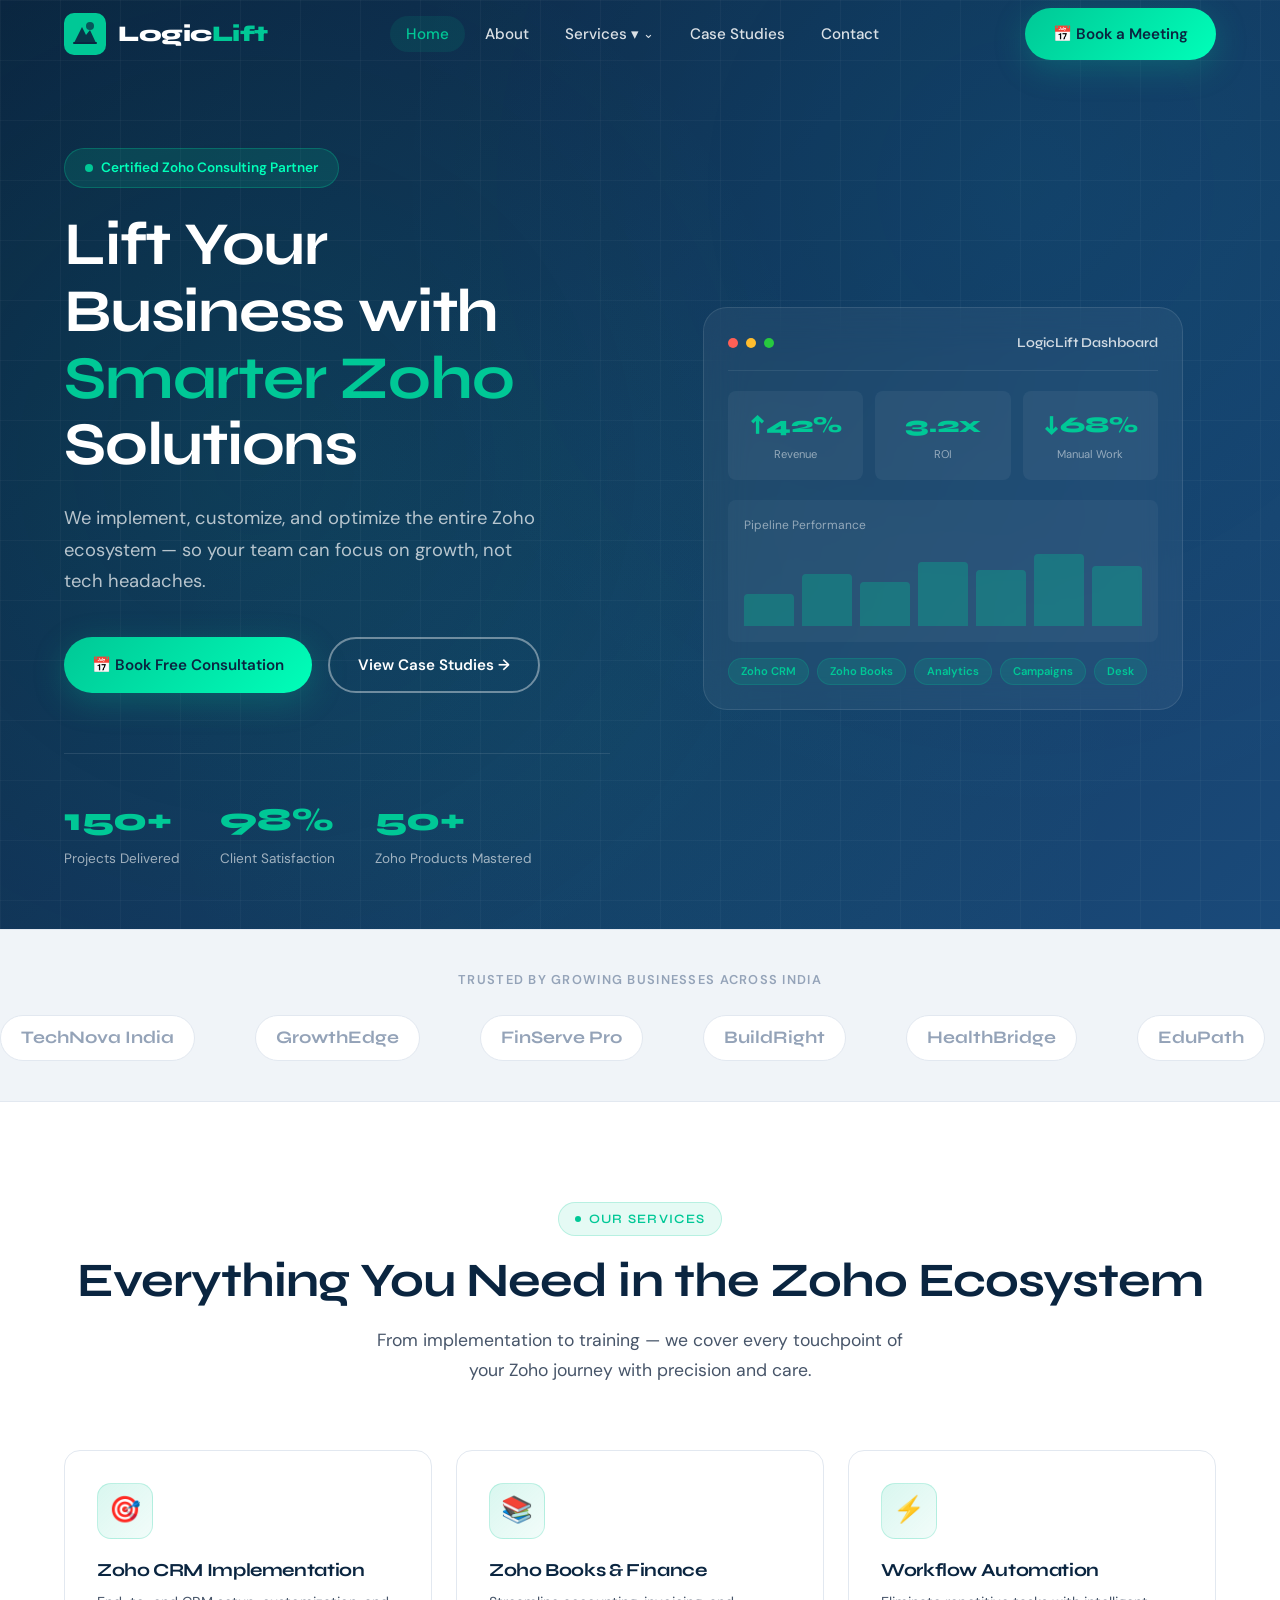
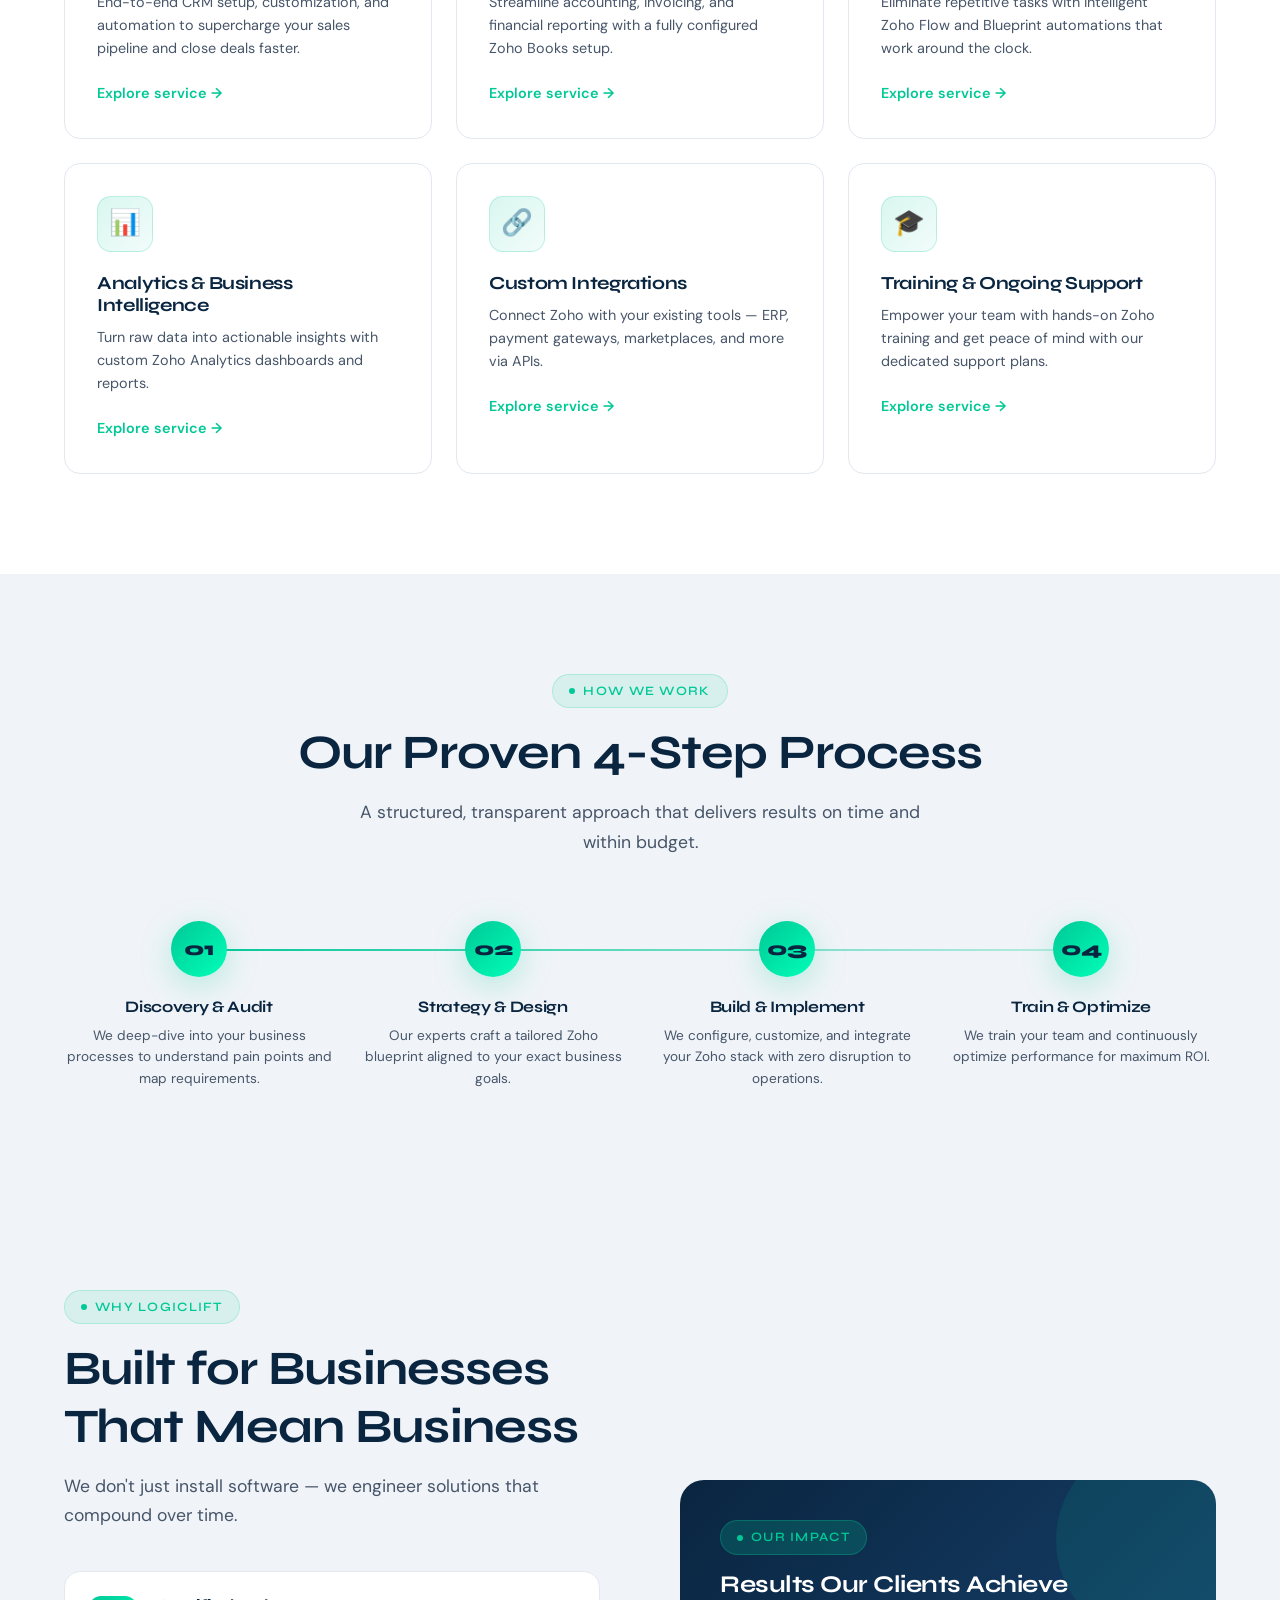
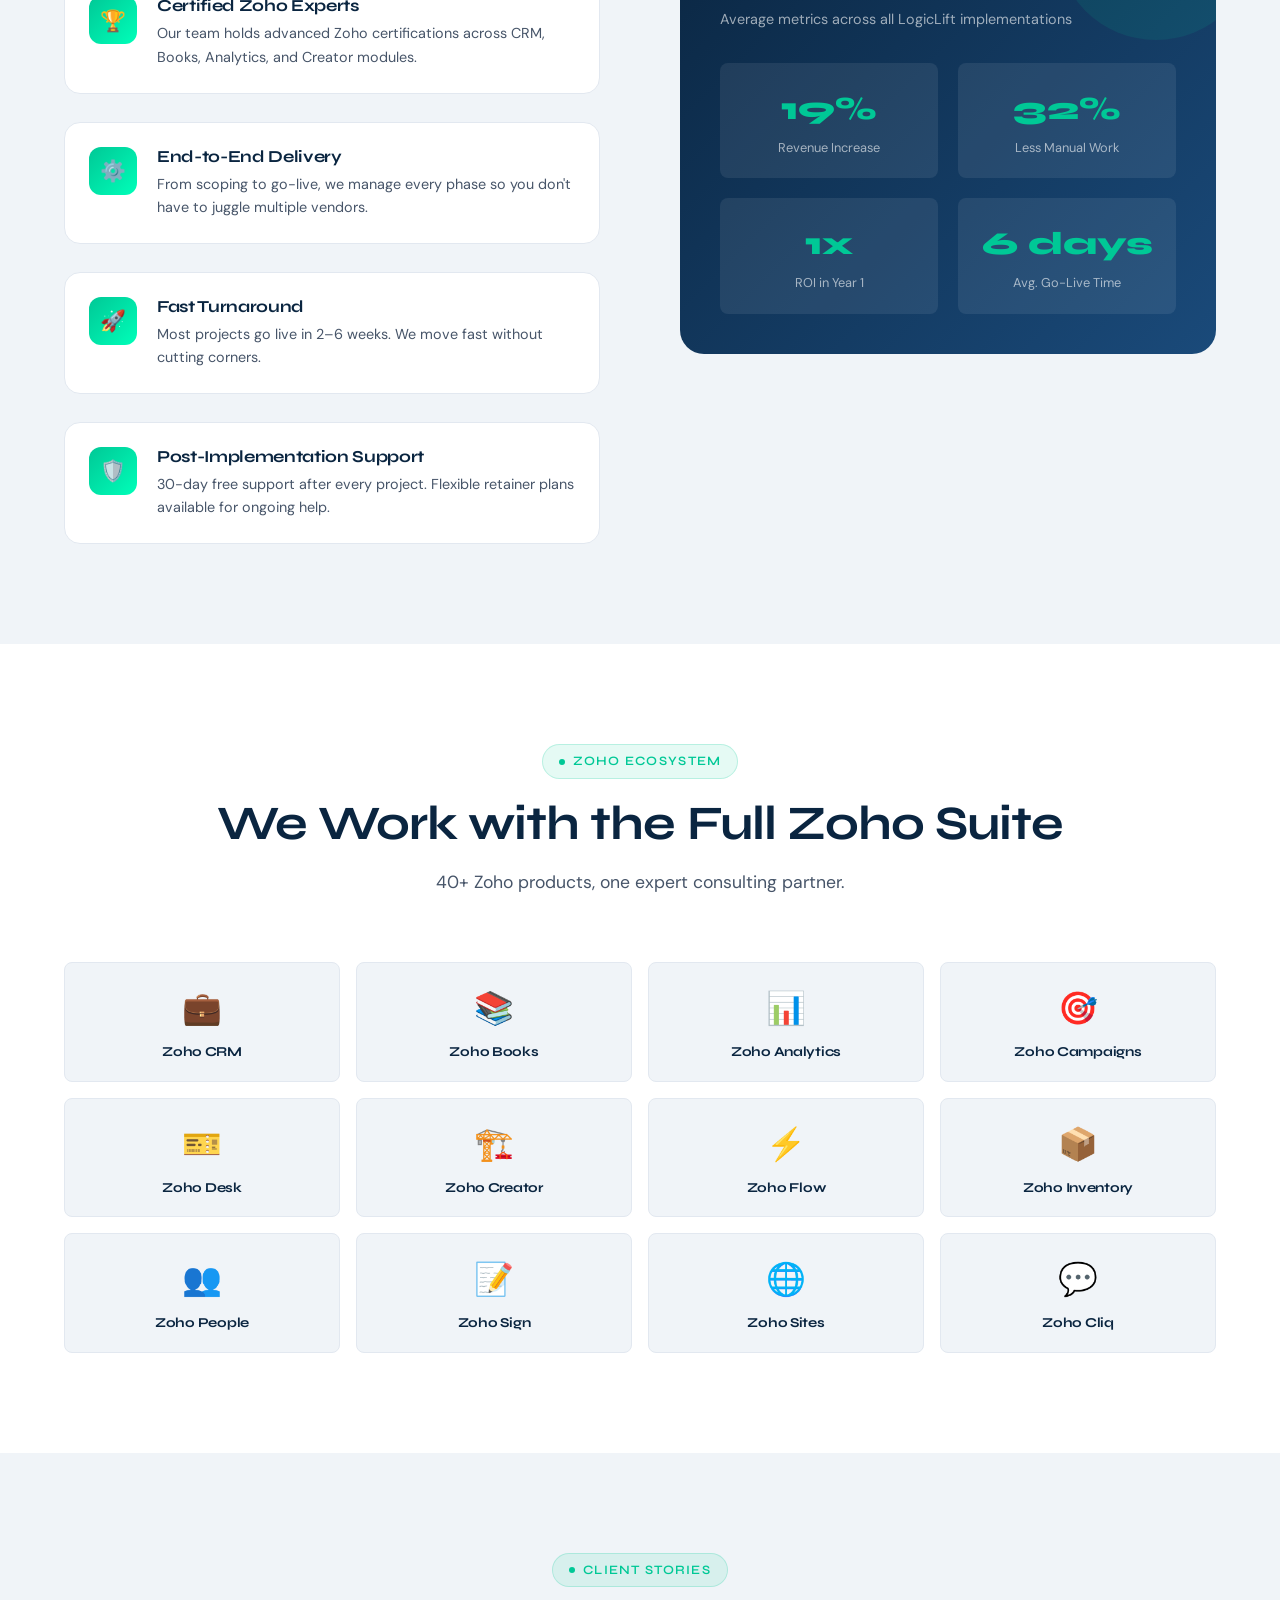
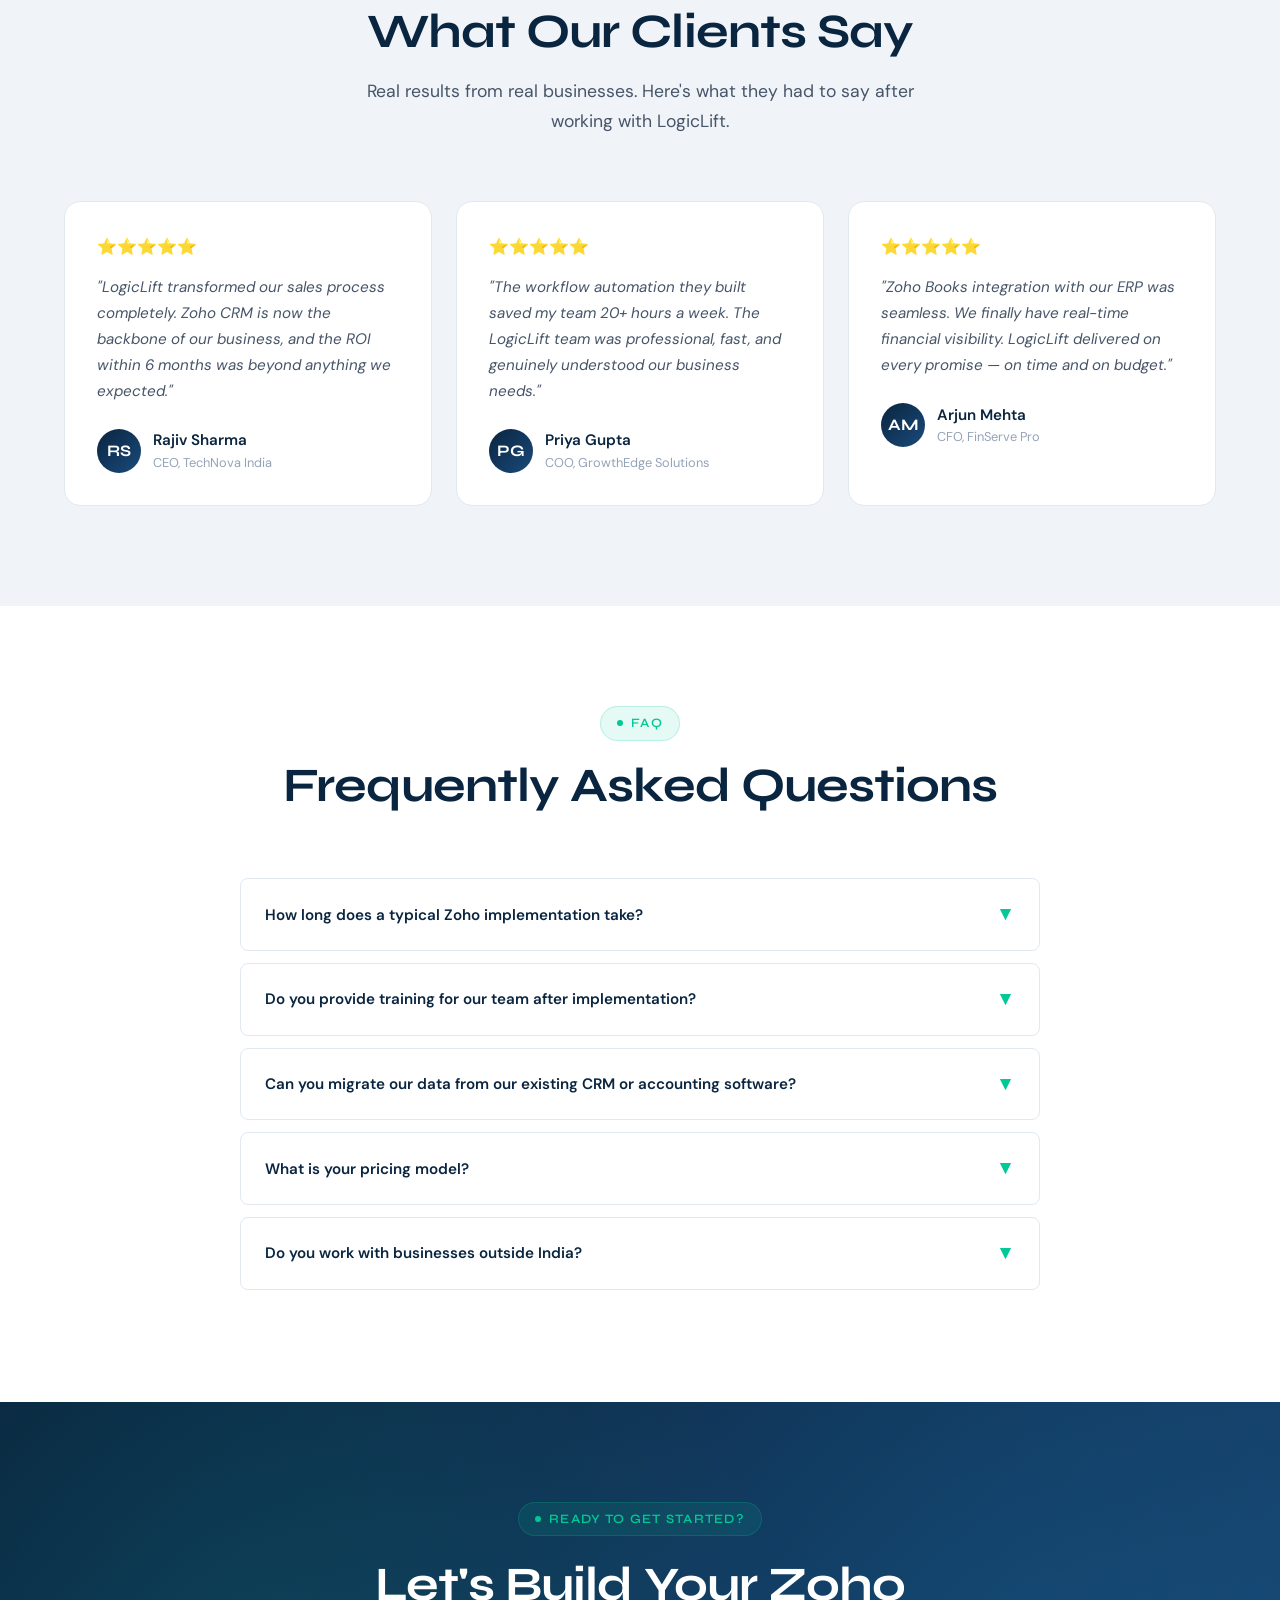
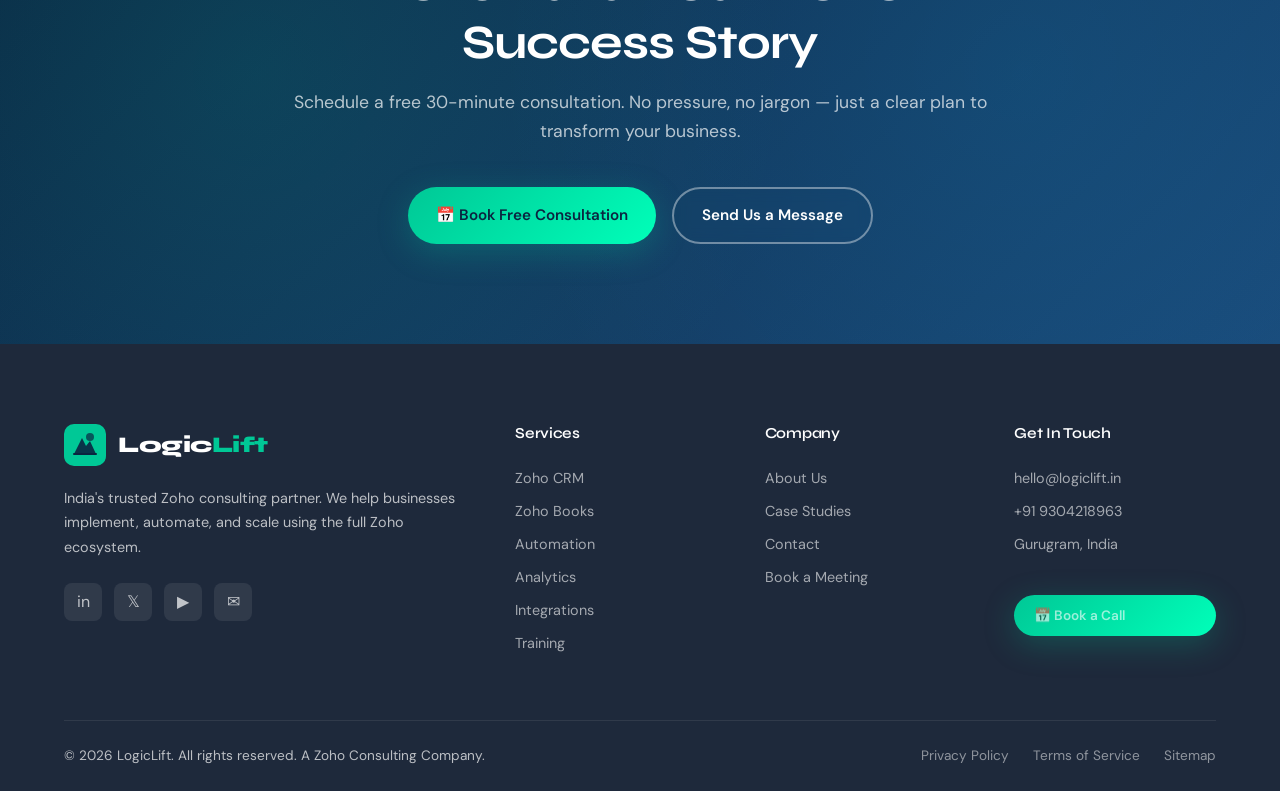
==== commit ce30e065: "Update index.html" ====
--- a/index.html
+++ b/index.html
@@ -30,7 +30,7 @@
     "description": "Expert Zoho consulting, implementation, and automation services",
     "url": "https://logic-lift.onrender.com",
     "serviceType": "Zoho Consulting",
-    "areaServed": "India"
+    "areaServed": "Worldwide"
   }
   </script>
 </head>
@@ -490,7 +490,7 @@
           <a href="https://calendly.com/ayush1999hzb/30min" target="_blank" class="btn btn-primary">
             📅 Book Free Consultation
           </a>
-          <a href="pages/contact.html" target="_blank" class="btn btn-outline">
+          <a href="pages/contact.html" class="btn btn-outline">
             Send Us a Message
           </a>
         </div>
